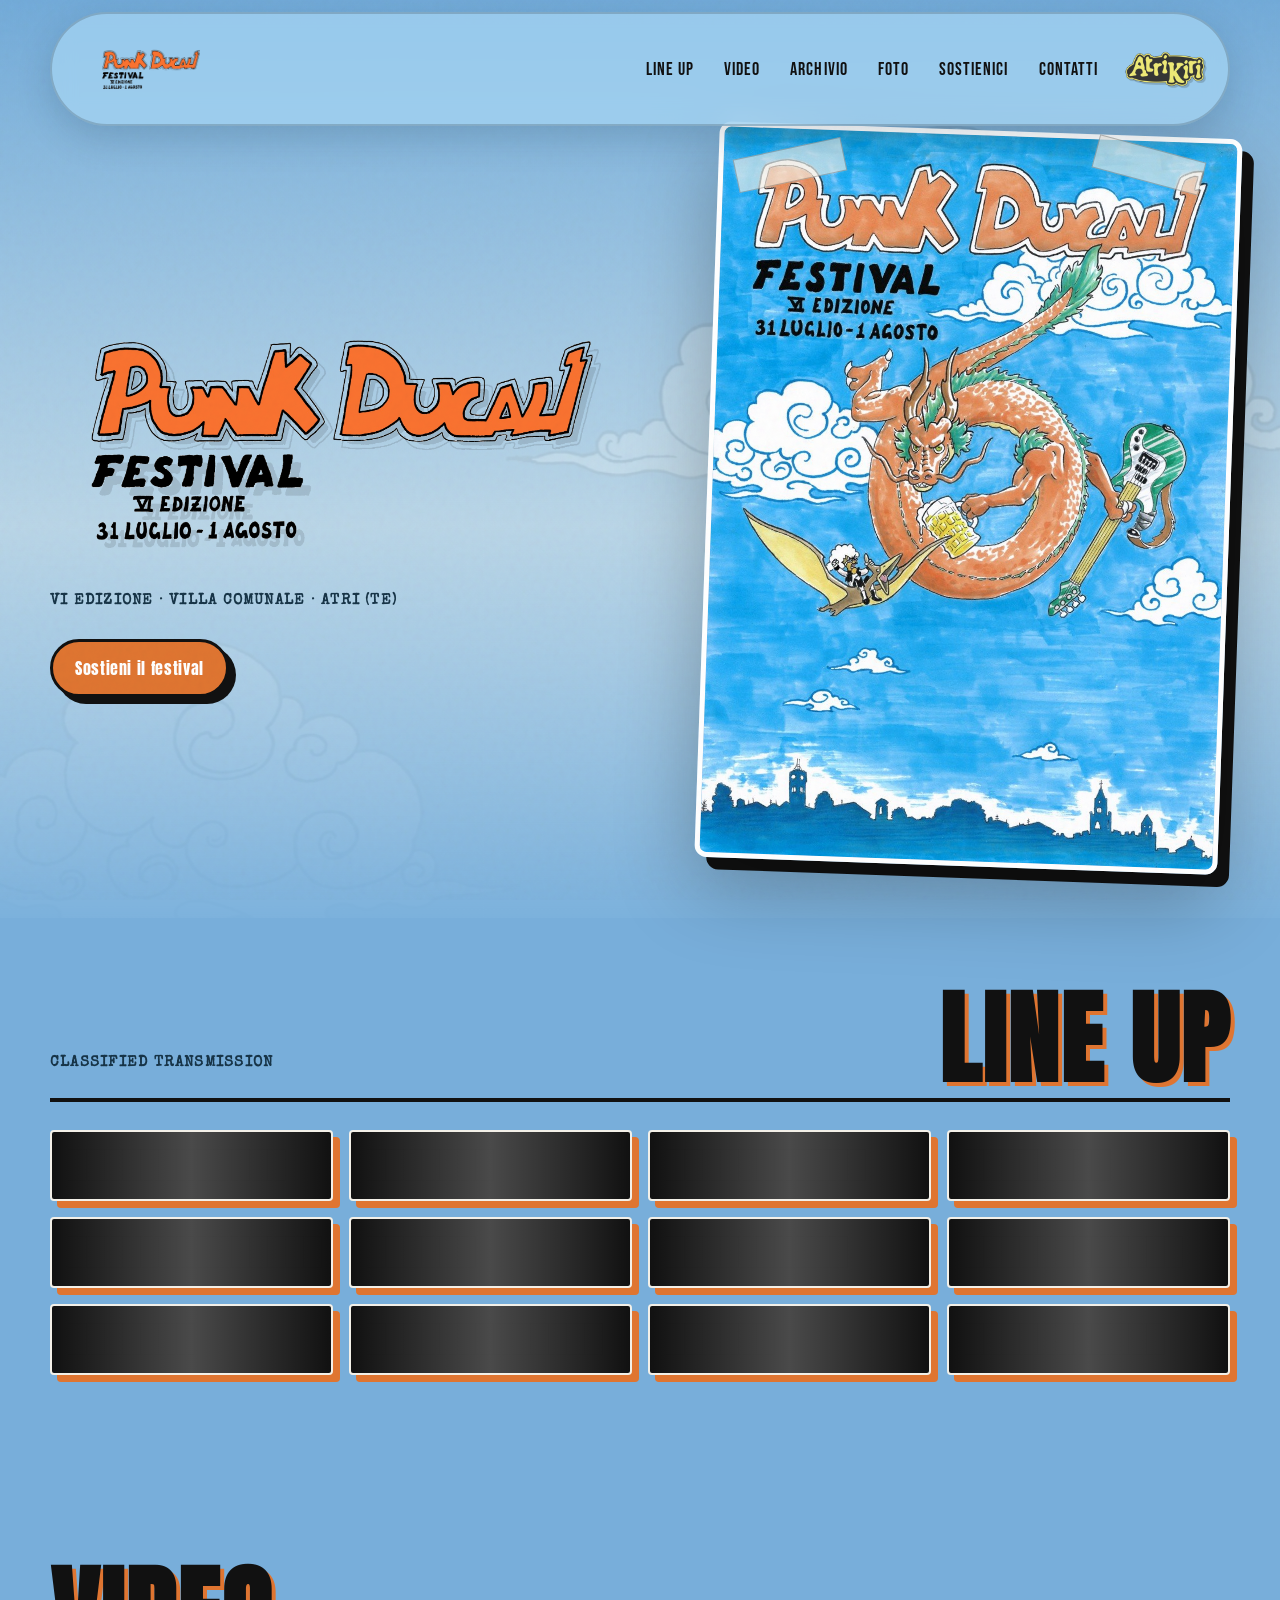
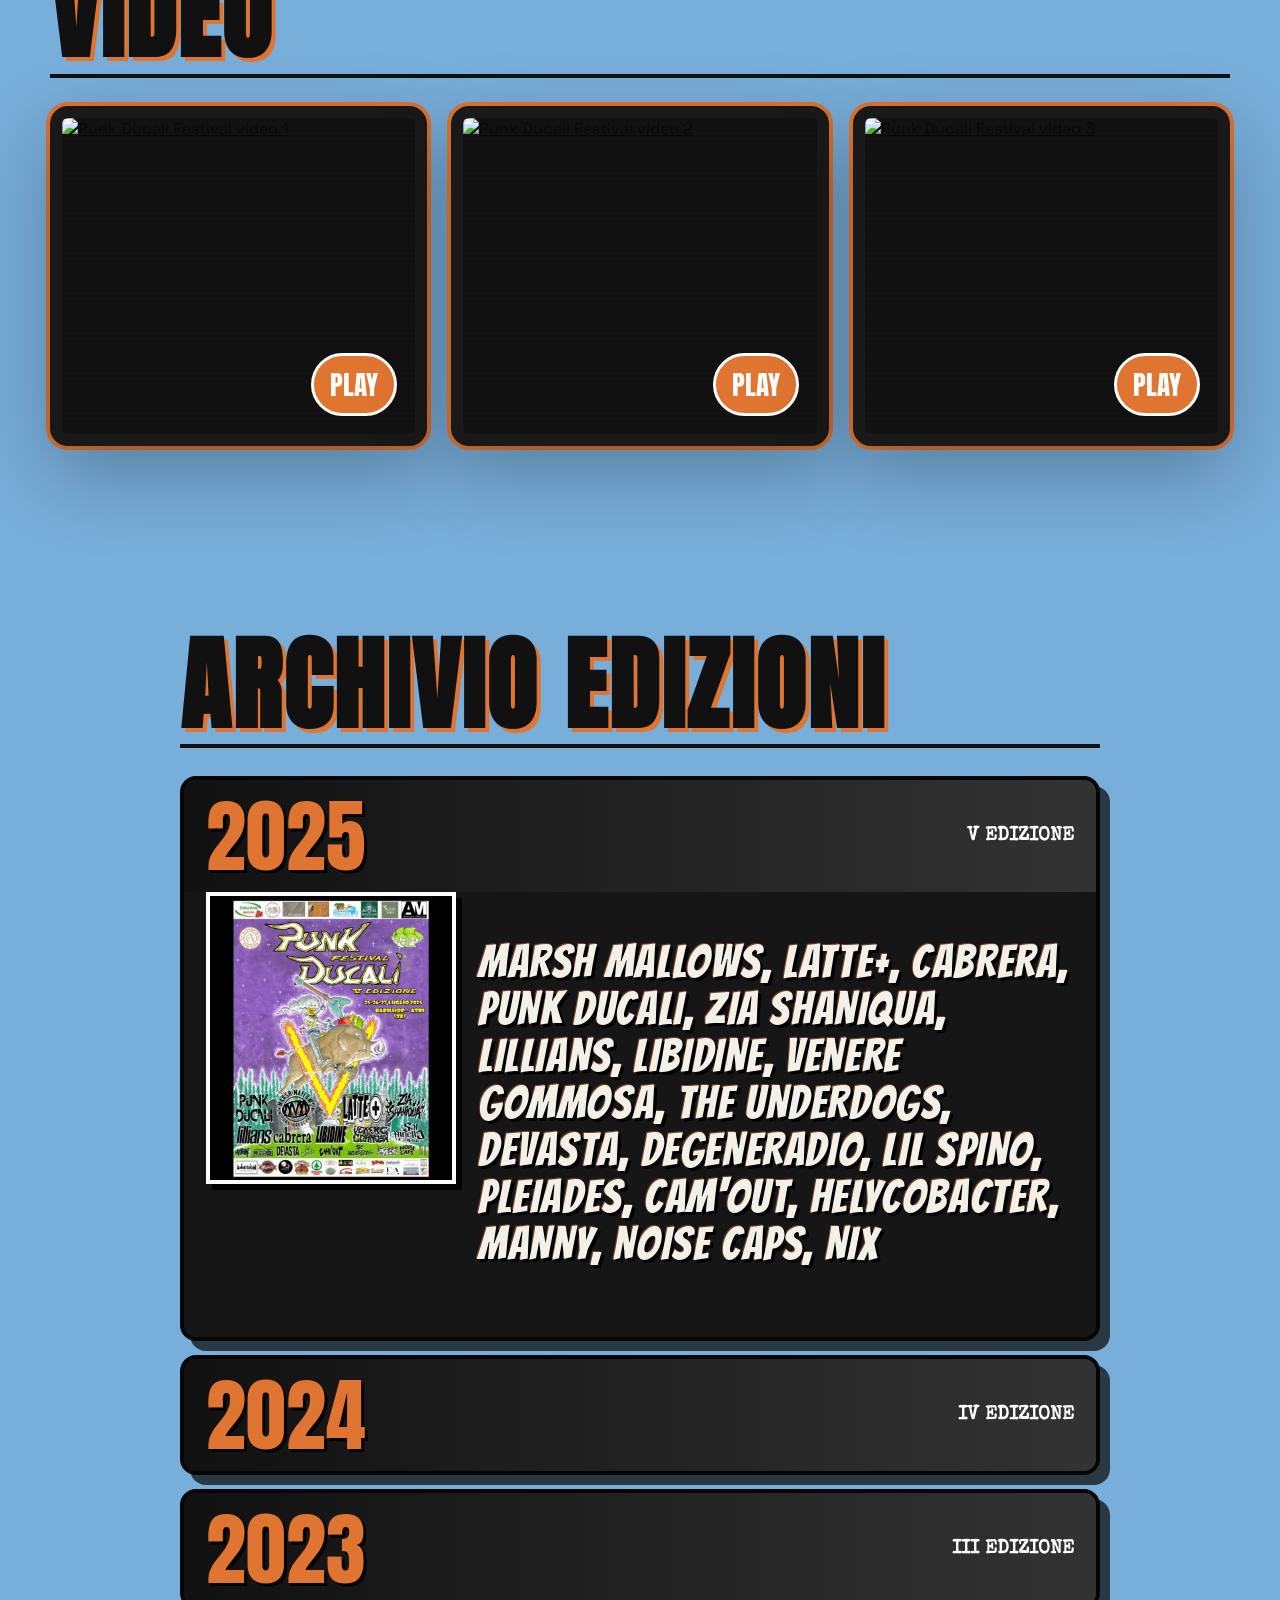
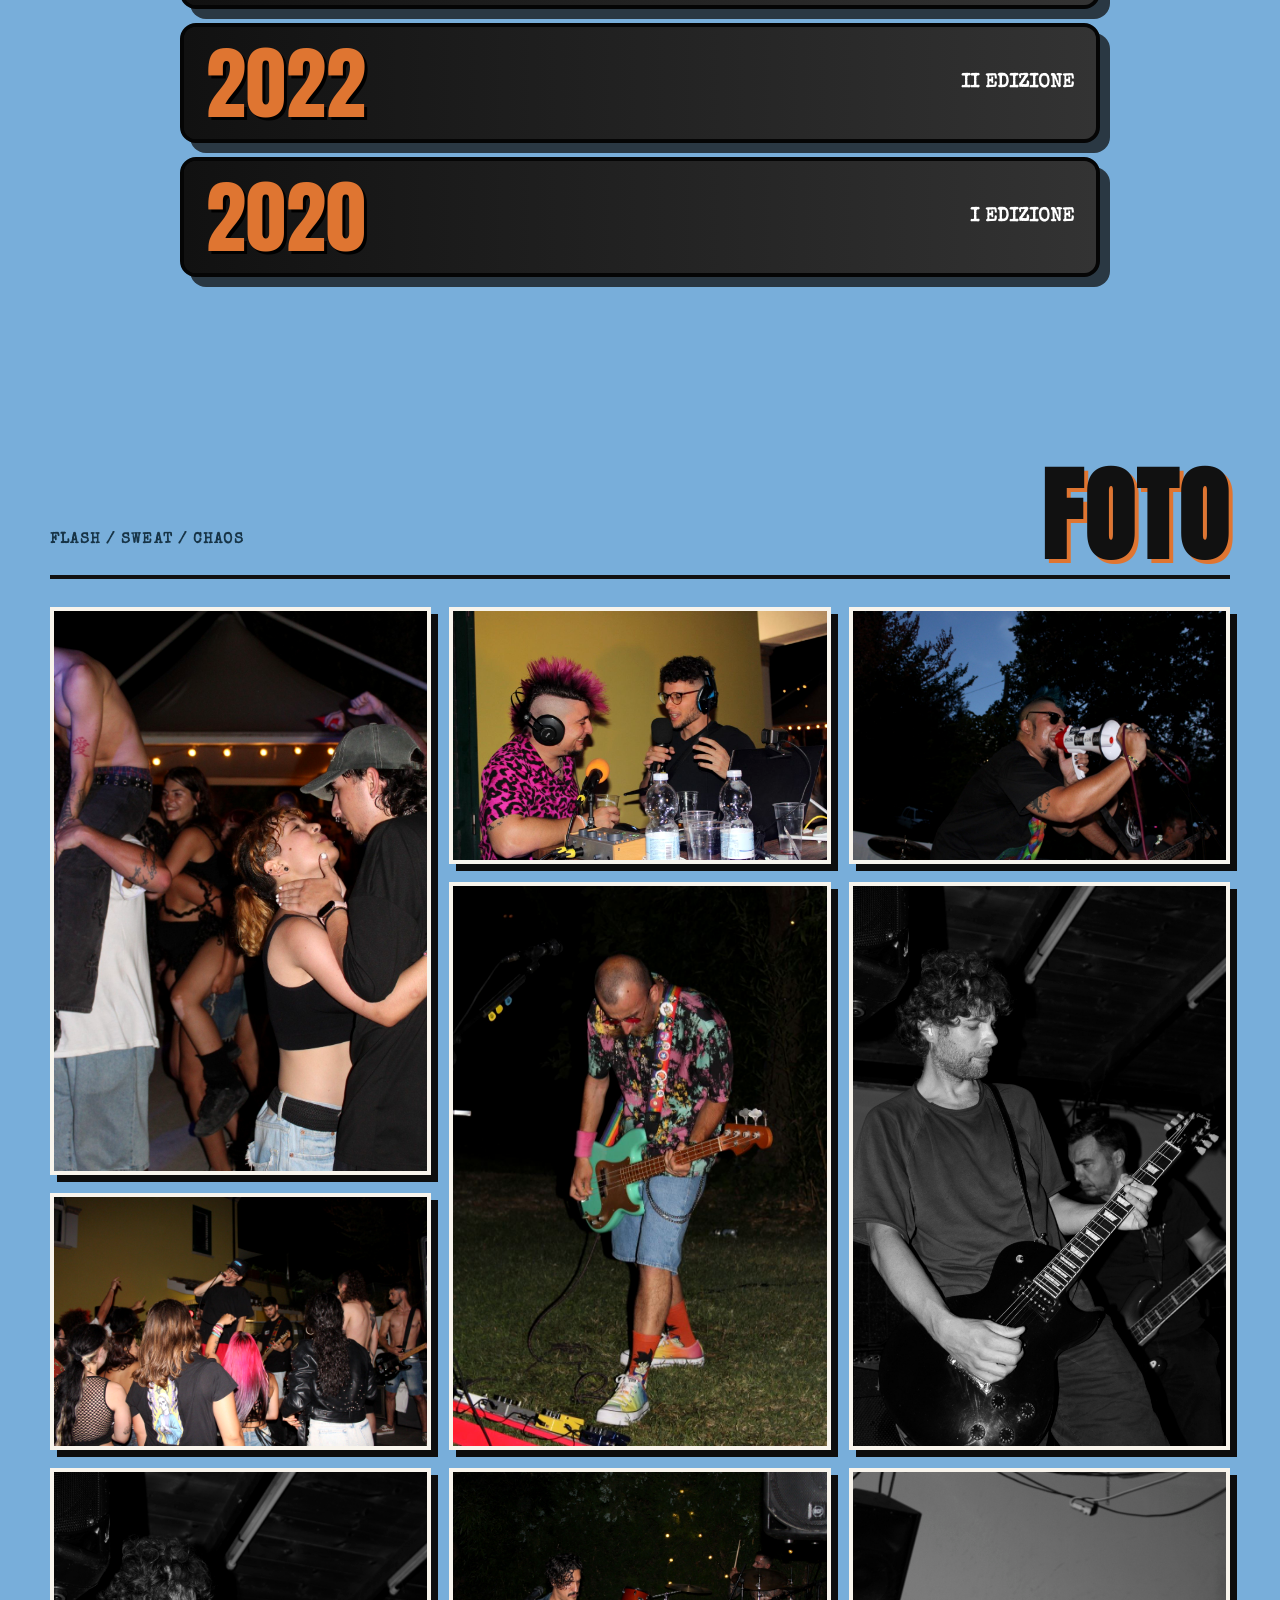
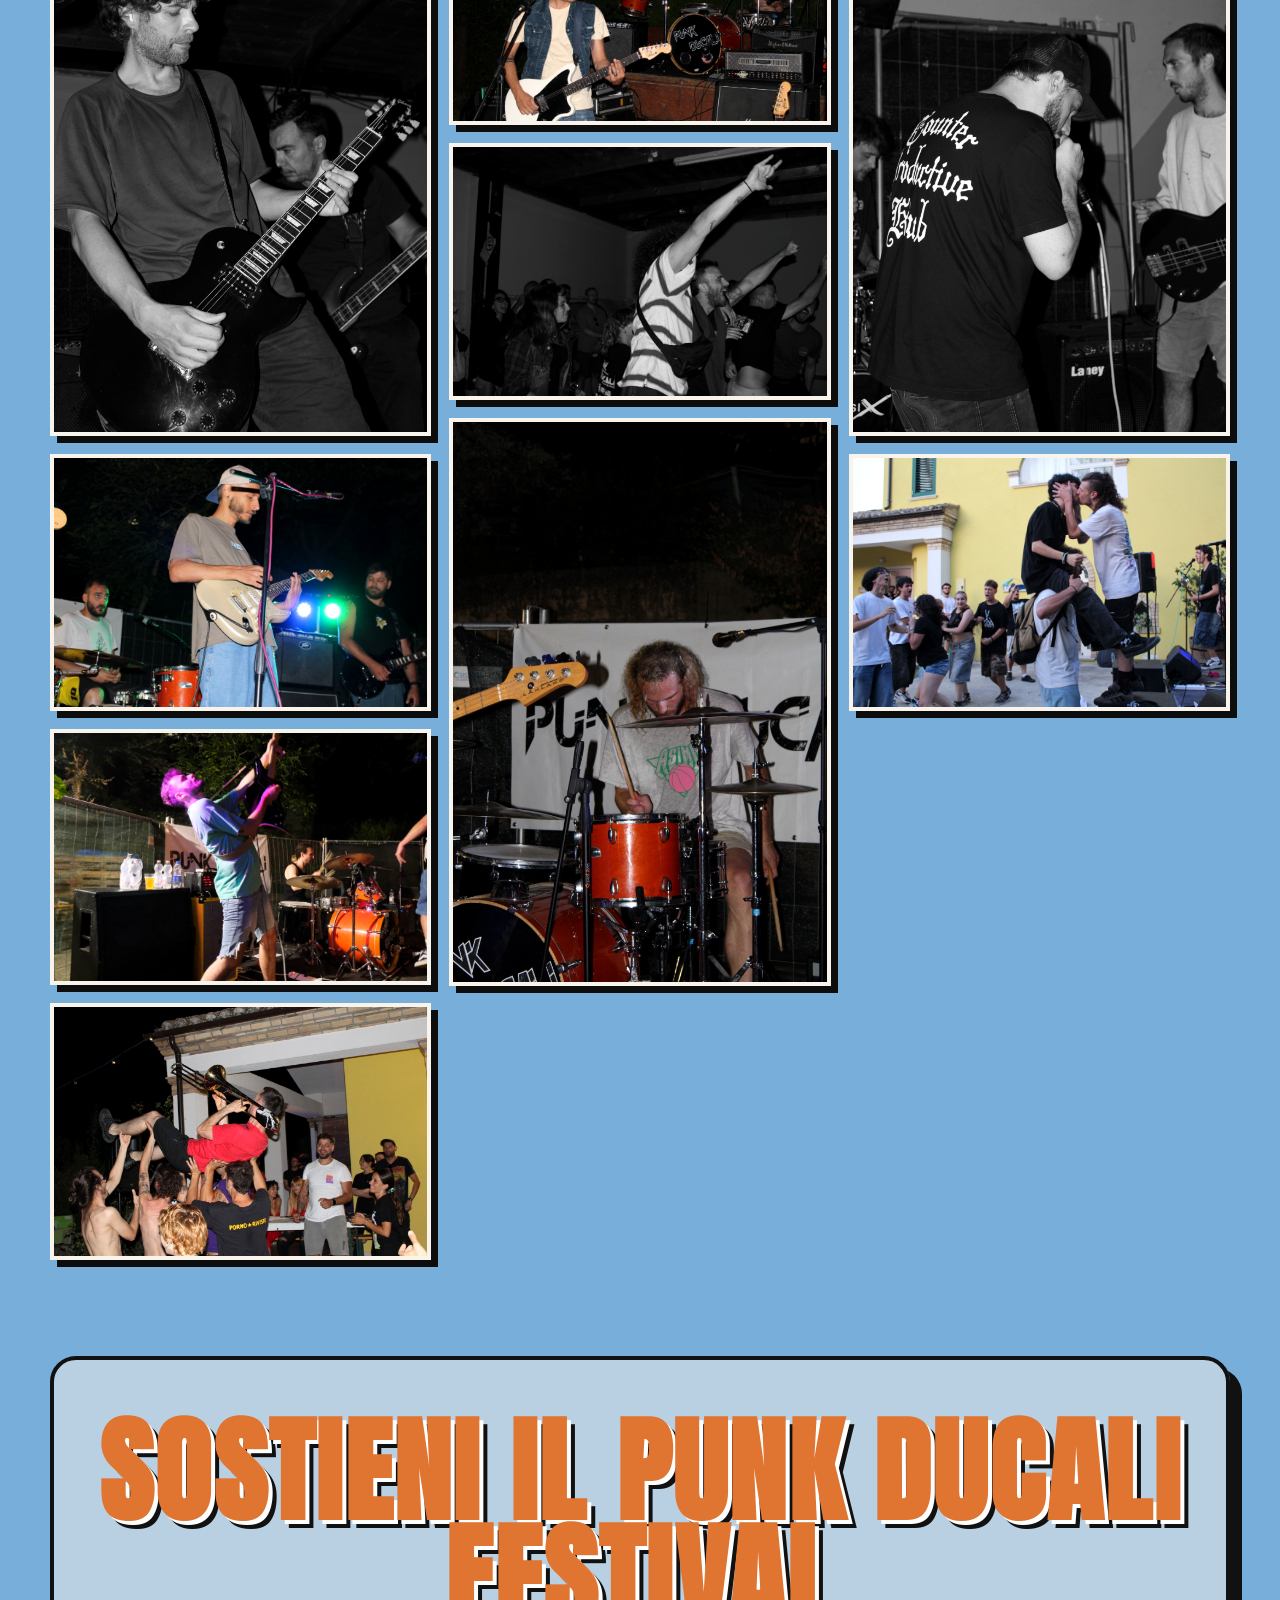
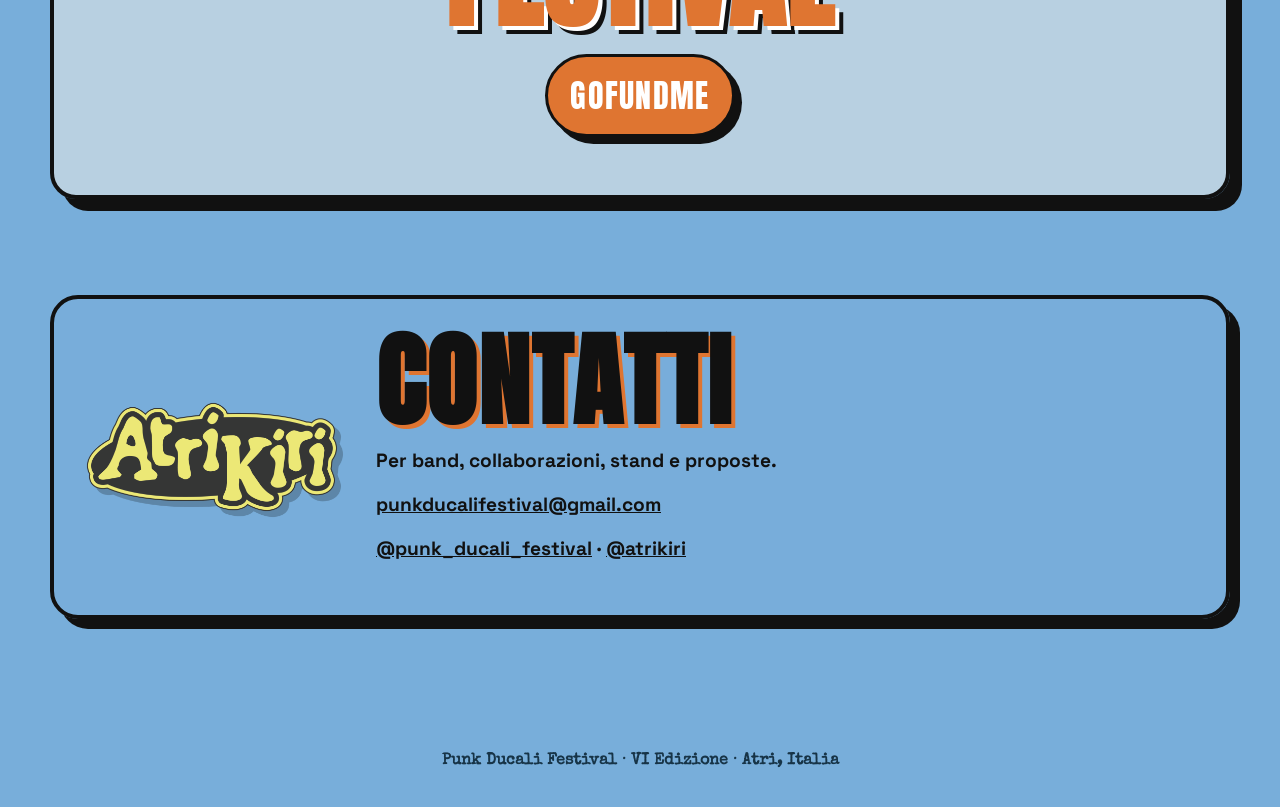
==== index.html @ 8f1851f4 "Add files via upload" ====
<!doctype html>
<html lang="it">
<head>
  <meta charset="utf-8" />
  <meta name="viewport" content="width=device-width, initial-scale=1" />
  <title>Punk Ducali Festival — VI Edizione</title>
  <meta name="description" content="Punk Ducali Festival — VI Edizione. 31 Luglio – 1 Agosto 2026, Villa Comunale, Atri (TE)." />
  <meta property="og:title" content="Punk Ducali Festival — VI Edizione" />
  <meta property="og:description" content="31 Luglio – 1 Agosto 2026 · Villa Comunale, Atri (TE)" />
  <meta property="og:image" content="assets/posters/poster-2026.jpg" />
  <link rel="preconnect" href="https://fonts.googleapis.com">
  <link rel="preconnect" href="https://fonts.gstatic.com" crossorigin>
  <link href="https://fonts.googleapis.com/css2?family=Anton&family=Bangers&family=Bebas+Neue&family=Space+Grotesk:wght@400;600;700&family=Special+Elite&display=swap" rel="stylesheet">
  <link rel="stylesheet" href="style.css" />
</head>
<body>
  <div id="intro" class="intro" aria-hidden="true">
    <img src="assets/logos/punk-ducali-logo-transparent.png" alt="" class="intro-logo" />
    <div class="noise"></div>
  </div>

  <div class="sky-layer"></div>
  <div class="grain"></div>

  <header class="navbar">
    <a class="nav-brand" href="#home" aria-label="Punk Ducali Festival home">
      <img src="assets/logos/punk-ducali-logo-transparent.png" alt="Punk Ducali Festival" />
    </a>
    <button class="menu-toggle" aria-label="Apri menu">☰</button>
    <nav class="nav-links">
      <a href="#lineup">Line up</a>
      <a href="#video">Video</a>
      <a href="#archive">Archivio</a>
      <a href="#foto">Foto</a>
      <a href="#sostienici">Sostienici</a>
      <a href="#contatti">Contatti</a>
      <a class="nav-atrikiri" href="https://www.instagram.com/atrikiri" target="_blank" rel="noreferrer" aria-label="ATRIKIRI Instagram"><img src="assets/logos/atrikiri.png" alt="ATRIKIRI"></a>
    </nav>
  </header>

  <main id="home">
    <section class="hero section">
      <div class="hero-copy reveal">
        <img class="hero-logo" src="assets/logos/punk-ducali-logo-transparent.png" alt="Punk Ducali Festival VI Edizione 31 Luglio - 1 Agosto" />
        <p class="eyebrow">VI EDIZIONE · VILLA COMUNALE · ATRI (TE)</p>
        <div class="hero-actions">
          <a class="btn primary" href="#sostienici">Sostieni il festival</a>
        </div>
      </div>
      <div class="poster-stage reveal delay-1">
        <img class="poster-main" src="assets/posters/poster-2026.jpg" alt="Locandina Punk Ducali Festival VI Edizione" />
        <span class="tape tape-a"></span>
        <span class="tape tape-b"></span>
      </div>
    </section>

    <section id="lineup" class="section lineup-section">
      <div class="section-head reveal">
        <p class="eyebrow">CLASSIFIED TRANSMISSION</p>
        <h2>LINE UP</h2>
      </div>
      <div class="redacted-grid reveal delay-1" aria-label="Line up censurata">
        <span>████████████</span><span>███████</span><span>███████████</span><span>████████</span>
        <span>██████████████</span><span>██████</span><span>██████████</span><span>████████████</span>
        <span>███████</span><span>█████████████</span><span>██████</span><span>███████████</span>
      </div>
    </section>

    <section id="video" class="section video-section">
      <div class="section-head reveal">
        <h2>VIDEO</h2>
      </div>
      <div class="video-grid">
        <a class="video-card reveal" href="https://youtube.com/shorts/Ko8LknaNe_Q?si=jdN96FwwEWsmMBd0" target="_blank" rel="noreferrer">
          <img src="https://img.youtube.com/vi/Ko8LknaNe_Q/hqdefault.jpg" alt="Punk Ducali Festival video 1" />
          <span class="play">PLAY</span>
        </a>
        <a class="video-card reveal delay-1" href="https://youtube.com/shorts/yVuRdgPoDdg?si=BQLauMwPYfHKJo00" target="_blank" rel="noreferrer">
          <img src="https://img.youtube.com/vi/yVuRdgPoDdg/hqdefault.jpg" alt="Punk Ducali Festival video 2" />
          <span class="play">PLAY</span>
        </a>
        <a class="video-card reveal delay-2" href="https://youtube.com/shorts/X-580_vtsRE?si=dEhm8HujNIS2MRLb" target="_blank" rel="noreferrer">
          <img src="https://img.youtube.com/vi/X-580_vtsRE/hqdefault.jpg" alt="Punk Ducali Festival video 3" />
          <span class="play">PLAY</span>
        </a>
      </div>
    </section>

    <section id="archive" class="section archive-section">
      <div class="section-head reveal">
        <h2>ARCHIVIO EDIZIONI</h2>
      </div>
      <div class="vhs-stack reveal">
        <article class="vhs open">
          <button><span>2025</span><b>V EDIZIONE</b></button>
          <div class="vhs-content"><img src="assets/posters/poster-2025.jpg" alt="Poster 2025"><p>Marsh Mallows, Latte+, Cabrera, Punk Ducali, Zia Shaniqua, Lillians, Libidine, Venere Gommosa, The Underdogs, Devasta, Degeneradio, Lil Spino, Pleiades, Cam'Out, Helycobacter, Manny, Noise Caps, Nix</p></div>
        </article>
        <article class="vhs">
          <button><span>2024</span><b>IV EDIZIONE</b></button>
          <div class="vhs-content"><img src="assets/posters/poster-2024.jpg" alt="Poster 2024"><p>RFC, Spaventapassere, Civic-50, Loser Name, Punk Ducali, Zia Shaniqua, Thousand Years Between, Penelope Aspetta, Kusameze, Random Act, I Treni, Fainted, The Blink Bang Theory, Degeneradio, Cam'Out, Jack Anal, Stoneguard, Dalts</p></div>
        </article>
        <article class="vhs">
          <button><span>2023</span><b>III EDIZIONE</b></button>
          <div class="vhs-content"><img src="assets/posters/poster-2023.jpg" alt="Poster 2023"><p>Antefatti, Punk Ducali, Zia Shaniqua, Kusameze, Pentailed, Deathwood, SHS Bears, Cam'Out, Fainted, Karma Piatta, Calliope, PsicoAnalisi, Voiceless</p></div>
        </article>
        <article class="vhs">
          <button><span>2022</span><b>II EDIZIONE</b></button>
          <div class="vhs-content"><img src="assets/posters/poster-2022.jpg" alt="Poster 2022"><p>Punk Ducali, Penelope Aspetta, Uino, Francesco Crispi, Donquixote, Loud Sound</p></div>
        </article>
        <article class="vhs">
          <button><span>2020</span><b>I EDIZIONE</b></button>
          <div class="vhs-content"><img src="assets/posters/poster-2020.jpg" alt="Poster 2020"><p>Punk Ducali, Deathwood, Le Crisi del Colle, Psicoanalisi, Helycobacter, Francesco Crispi</p></div>
        </article>
      </div>
    </section>

    <section id="foto" class="section gallery-section">
      <div class="section-head reveal">
        <p class="eyebrow">FLASH / SWEAT / CHAOS</p>
        <h2>FOTO</h2>
      </div>
      <div class="masonry reveal">
        <img src="assets/gallery/live-01.jpg" alt="Punk Ducali live photo">
        <img src="assets/gallery/live-02.jpg" alt="Punk Ducali live photo">
        <img src="assets/gallery/live-03.jpg" alt="Punk Ducali live photo">
        <img src="assets/gallery/live-04.jpg" alt="Punk Ducali live photo">
        <img src="assets/gallery/live-05.jpg" alt="Punk Ducali live photo">
        <img src="assets/gallery/live-06.jpg" alt="Punk Ducali live photo">
        <img src="assets/gallery/live-07.jpg" alt="Punk Ducali live photo">
        <img src="assets/gallery/live-08.jpg" alt="Punk Ducali live photo">
        <img src="assets/gallery/live-09.jpg" alt="Punk Ducali live photo">
        <img src="assets/gallery/live-10.jpg" alt="Punk Ducali live photo">
        <img src="assets/gallery/live-11.jpg" alt="Punk Ducali live photo">
        <img src="assets/gallery/live-12.jpg" alt="Punk Ducali live photo">
        <img src="assets/gallery/live-13.jpg" alt="Punk Ducali live photo">
        <img src="assets/gallery/live-14.jpg" alt="Punk Ducali live photo">
        <img src="assets/gallery/live-15.jpg" alt="Punk Ducali live photo">
      </div>
    </section>

    <section id="sostienici" class="section support-section reveal">
      <h2>SOSTIENI IL PUNK DUCALI FESTIVAL</h2>
      <a class="btn primary giant" href="https://www.gofundme.com/f/punk-ducali-festival-vi-edizione?attribution_id=sl:ba54d1ba-b515-4c9b-bf9a-f20b93e70458&lang=it_IT&ts=1778440807&utm_campaign=man_ss_icons&utm_content=amp20_t1&utm_medium=customer&utm_source=copy_link" target="_blank" rel="noreferrer">GOFUNDME</a>
    </section>

    <section id="contatti" class="section contact-section">
      <div class="contact-card reveal">
        <a class="atrikiri" href="https://www.instagram.com/atrikiri" target="_blank" rel="noreferrer"><img src="assets/logos/atrikiri.png" alt="ATRIKIRI APS"></a>
        <div>
          <h2>CONTATTI</h2>
          <p>Per band, collaborazioni, stand e proposte.</p>
          <p><a href="mailto:punkducalifestival@gmail.com">punkducalifestival@gmail.com</a></p>
          <p><a href="https://www.instagram.com/punk_ducali_festival" target="_blank" rel="noreferrer">@punk_ducali_festival</a> · <a href="https://www.instagram.com/atrikiri" target="_blank" rel="noreferrer">@atrikiri</a></p>
        </div>
      </div>
    </section>
  </main>

  <footer class="footer">Punk Ducali Festival · VI Edizione · Atri, Italia</footer>
  <script src="script.js"></script>
</body>
</html>
---- style.css ----
:root{
  --sky:#78aeda;
  --sky2:#a9d8f5;
  --orange:#df7531;
  --green:#6faf8f;
  --ink:#111111;
  --cream:#f3f0e8;
  --blue-dark:#173447;
  --pink:#ff2f9b;
  --shadow: 0 28px 80px rgba(0,0,0,.28);
}
*{box-sizing:border-box}
html{scroll-behavior:smooth}
body{
  margin:0;
  color:var(--ink);
  font-family:'Space Grotesk',system-ui,sans-serif;
  background:var(--sky);
  overflow-x:hidden;
}
img{max-width:100%;display:block}
a{color:inherit}
.sky-layer{
  position:fixed; inset:0; z-index:-4;
  background:
    linear-gradient(rgba(120,174,218,.72),rgba(169,216,245,.88)),
    url('assets/sky.jpg') center top/cover repeat-y;
  transform:scale(1.04);
}
.sky-layer:after{
  content:""; position:absolute; inset:0;
  background:linear-gradient(180deg,transparent 0%,rgba(243,240,232,.45) 58%,rgba(120,174,218,.9) 100%);
}
.grain,.noise{pointer-events:none;position:fixed;inset:0;background-image:url("data:image/svg+xml,%3Csvg viewBox='0 0 160 160' xmlns='http://www.w3.org/2000/svg'%3E%3Cfilter id='n'%3E%3CfeTurbulence type='fractalNoise' baseFrequency='.9' numOctaves='4' stitchTiles='stitch'/%3E%3C/filter%3E%3Crect width='100%25' height='100%25' filter='url(%23n)' opacity='.45'/%3E%3C/svg%3E");mix-blend-mode:multiply;opacity:.12;z-index:80}.noise{z-index:1200;opacity:.22;mix-blend-mode:screen}
.intro{position:fixed;inset:0;background:#050505;z-index:1100;display:grid;place-items:center;animation:introOut .55s ease 1.65s forwards;overflow:hidden}.intro:before{content:"";position:absolute;inset:0;background:repeating-linear-gradient(0deg,rgba(255,255,255,.08) 0 1px,transparent 1px 5px);animation:scan .18s linear infinite}.intro-logo{width:min(76vw,880px);filter:drop-shadow(0 0 20px rgba(223,117,49,.7));animation:vhsIntro 1.7s steps(2,end) forwards}@keyframes introOut{to{opacity:0;visibility:hidden;transform:scale(1.08)}}@keyframes scan{to{transform:translateY(5px)}}@keyframes vhsIntro{0%{transform:scale(.85) skewX(0);opacity:0}18%{opacity:1;transform:scale(1.04) skewX(-4deg)}32%{transform:translateX(18px) scale(1.08)}44%{transform:translateX(-14px) scale(1)}70%{transform:scale(1.12)}100%{transform:scale(1.25);opacity:.9}}
.navbar{position:fixed;top:12px;left:50%;transform:translateX(-50%);z-index:1000;width:min(1180px,calc(100% - 24px));display:flex;align-items:center;justify-content:space-between;gap:20px;padding:10px 14px;background:rgba(169,216,245,.68);border:2px solid rgba(17,17,17,.18);backdrop-filter:blur(12px);border-radius:999px;box-shadow:0 12px 35px rgba(23,52,71,.18)}.nav-brand img{width:170px;max-height:54px;object-fit:contain}.nav-atrikiri{padding:4px 8px!important}.nav-atrikiri img{width:82px;height:auto;display:block;filter:drop-shadow(2px 2px 0 rgba(17,17,17,.18))}.nav-atrikiri:hover{background:transparent!important;transform:rotate(-3deg) scale(1.04)!important}.nav-links{display:flex;align-items:center;gap:6px;flex-wrap:wrap}.nav-links a{text-decoration:none;text-transform:uppercase;font-family:'Bebas Neue';font-size:1.1rem;letter-spacing:.06em;padding:10px 12px;border-radius:999px}.nav-links a:hover{background:var(--orange);color:#fff;transform:rotate(-2deg)}.menu-toggle{display:none;background:var(--orange);color:#fff;border:2px solid var(--ink);border-radius:999px;font-size:1.4rem;padding:5px 12px}
.section{width:min(1180px,calc(100% - 28px));margin:0 auto;padding:96px 0}.hero{min-height:100vh;padding-top:130px;display:grid;grid-template-columns:1fr .86fr;align-items:center;gap:48px}.hero-logo{width:min(720px,96%);filter:drop-shadow(8px 8px 0 rgba(17,17,17,.12))}.eyebrow{font-family:'Special Elite',monospace;font-weight:700;letter-spacing:.08em;text-transform:uppercase;color:var(--blue-dark);font-size:clamp(.88rem,1.2vw,1.1rem)}h1,h2{font-family:'Anton',Impact,sans-serif;letter-spacing:.02em;text-transform:uppercase;margin:0;line-height:.92}h1{font-size:clamp(3rem,7vw,7.2rem);max-width:850px;color:var(--orange);text-shadow:4px 4px 0 #fff,7px 7px 0 var(--ink)}h2{font-size:clamp(3rem,8vw,8rem);color:var(--ink);text-shadow:4px 4px 0 var(--orange)}.hero-actions{display:flex;gap:14px;margin-top:30px;flex-wrap:wrap}.btn{border:3px solid var(--ink);border-radius:999px;padding:14px 22px;font-family:'Anton';letter-spacing:.04em;text-decoration:none;cursor:pointer;box-shadow:7px 7px 0 var(--ink);transition:.2s ease;display:inline-flex;align-items:center;justify-content:center}.btn:hover{transform:translate(-2px,-2px) rotate(-1deg);box-shadow:10px 10px 0 var(--ink)}.primary{background:var(--orange);color:#fff}.poster-stage{position:relative;perspective:1100px}.poster-main{border:5px solid #fff;border-radius:12px;box-shadow:var(--shadow),12px 12px 0 var(--ink);animation:floatPoster 5s ease-in-out infinite;transform:rotate(2deg)}@keyframes floatPoster{50%{transform:translateY(-16px) rotate(-1deg)}}.tape{position:absolute;width:110px;height:34px;background:rgba(243,240,232,.65);border:1px solid rgba(17,17,17,.25);transform:rotate(-12deg);top:18px;left:28px}.tape-b{left:auto;right:26px;transform:rotate(15deg)}
.section-head{display:flex;align-items:end;justify-content:space-between;gap:20px;margin-bottom:28px;border-bottom:4px solid var(--ink);padding-bottom:12px}.lineup-section{padding-top:30px}.redacted-grid{display:grid;grid-template-columns:repeat(4,1fr);gap:16px}.redacted-grid span{background:var(--ink);color:var(--ink);padding:18px 16px;border-radius:4px;border:2px solid var(--cream);box-shadow:7px 7px 0 var(--orange);font-family:'Special Elite';font-size:clamp(1.2rem,2vw,2rem);position:relative;overflow:hidden}.redacted-grid span:after{content:"";position:absolute;inset:0;background:linear-gradient(90deg,transparent,rgba(255,255,255,.24),transparent);animation:sweep 2.8s infinite}@keyframes sweep{from{transform:translateX(-100%)}to{transform:translateX(100%)}}
.video-grid{display:grid;grid-template-columns:repeat(3,1fr);gap:24px}.video-card{position:relative;background:#111;border:12px solid #191919;border-radius:18px;overflow:hidden;box-shadow:var(--shadow),0 0 0 4px var(--orange);min-height:340px}.video-card img{width:100%;height:100%;object-fit:cover;filter:saturate(1.2) contrast(1.08)}.video-card:before{content:"";position:absolute;inset:0;background:repeating-linear-gradient(0deg,rgba(255,255,255,.12) 0 1px,transparent 1px 5px);mix-blend-mode:overlay}.play{position:absolute;inset:auto 18px 18px auto;background:var(--orange);color:#fff;border:3px solid #fff;border-radius:999px;font-family:'Anton';font-size:1.7rem;padding:8px 16px}.video-card:hover{transform:rotate(-1.5deg) scale(1.02);filter:hue-rotate(8deg)}
.archive-section{width:min(920px,calc(100% - 28px))}.vhs-stack{display:flex;flex-direction:column;gap:14px}.vhs{background:#161616;color:#fff;border:4px solid #050505;border-radius:16px;box-shadow:10px 10px 0 rgba(17,17,17,.75);overflow:hidden}.vhs button{width:100%;display:flex;align-items:center;justify-content:space-between;gap:20px;background:linear-gradient(90deg,#111,#333);color:#fff;border:0;padding:20px 22px;cursor:pointer;text-align:left}.vhs button span{font-family:'Anton';font-size:clamp(2.4rem,7vw,5rem);line-height:.9;color:var(--orange);text-shadow:3px 3px 0 #000}.vhs button b{font-family:'Special Elite';font-size:1.2rem}.vhs-content{display:grid;grid-template-columns:250px 1fr;gap:22px;max-height:0;overflow:hidden;transition:max-height .45s ease,padding .35s ease;padding:0 22px}.vhs.open .vhs-content{max-height:760px;padding:0 22px 24px}.vhs-content img{border:4px solid #fff;box-shadow:6px 6px 0 #000;max-height:420px;object-fit:contain}.vhs-content p{font-family:'Bangers','Bebas Neue',Impact,sans-serif;font-size:clamp(1.9rem,3.6vw,3.25rem);line-height:1.02;letter-spacing:.035em;color:var(--cream);text-shadow:3px 3px 0 #000, -1px -1px 0 rgba(217,121,50,.45);text-transform:uppercase}
.masonry{columns:3 260px;column-gap:18px}.masonry img{break-inside:avoid;margin:0 0 18px;border:4px solid var(--cream);box-shadow:7px 7px 0 var(--ink);filter:saturate(1.05) contrast(1.04);transition:.25s}.masonry img:hover{transform:rotate(-1deg) scale(1.018);filter:saturate(1.3) contrast(1.08)}
.support-section{text-align:center;background:rgba(243,240,232,.52);border:4px solid var(--ink);border-radius:26px;padding:58px 24px;box-shadow:12px 12px 0 var(--ink)}.support-section h2{color:var(--orange);font-size:clamp(3rem,9vw,9rem);text-shadow:4px 4px 0 #fff,8px 8px 0 var(--ink)}.giant{font-size:2rem;margin-top:24px;background:var(--orange)}.contact-card{display:grid;grid-template-columns:260px 1fr;gap:34px;align-items:center;background:rgba(120,174,218,.55);border:4px solid var(--ink);border-radius:28px;padding:28px;box-shadow:10px 10px 0 var(--ink)}.atrikiri img{filter:drop-shadow(6px 6px 0 rgba(17,17,17,.25))}.contact-card p{font-size:1.2rem;font-weight:700}.footer{text-align:center;padding:38px 20px;font-family:'Special Elite';font-weight:700;color:var(--blue-dark)}
.reveal{opacity:0;transform:translateY(34px);transition:opacity .7s ease,transform .7s ease}.reveal.visible{opacity:1;transform:translateY(0)}.delay-1{transition-delay:.12s}.delay-2{transition-delay:.24s}
@media(max-width:860px){.navbar{border-radius:22px;align-items:flex-start}.menu-toggle{display:block}.nav-links{display:none;position:absolute;top:72px;left:0;right:0;background:rgba(169,216,245,.95);border:3px solid var(--ink);border-radius:22px;padding:12px}.nav-links.open{display:grid}.nav-links a{font-size:1.4rem}.hero{grid-template-columns:1fr;padding-top:120px;gap:32px}.poster-stage{max-width:560px;margin:0 auto}.redacted-grid,.video-grid{grid-template-columns:1fr}.section-head{display:block}.vhs-content{grid-template-columns:1fr}.contact-card{grid-template-columns:1fr;text-align:center}.atrikiri img{margin:auto;max-width:230px}h1{text-shadow:3px 3px 0 #fff,5px 5px 0 var(--ink)}}
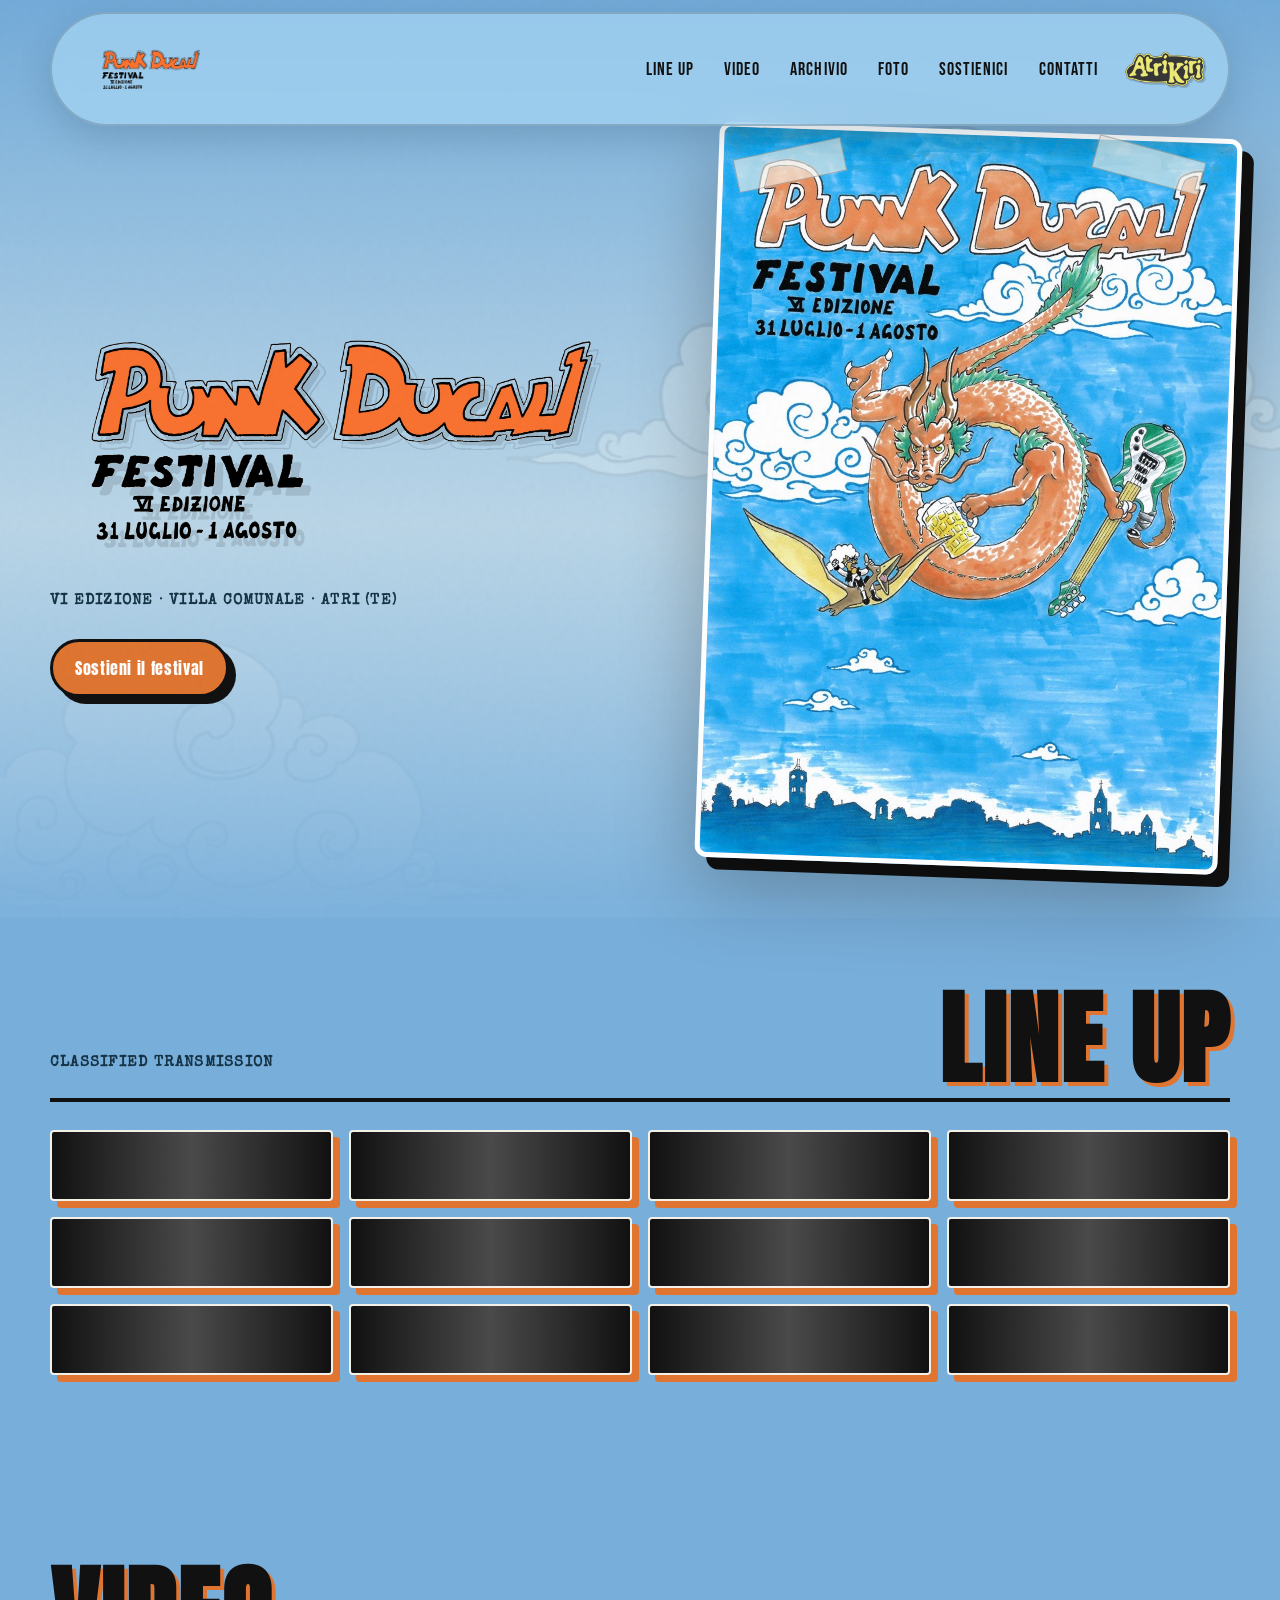
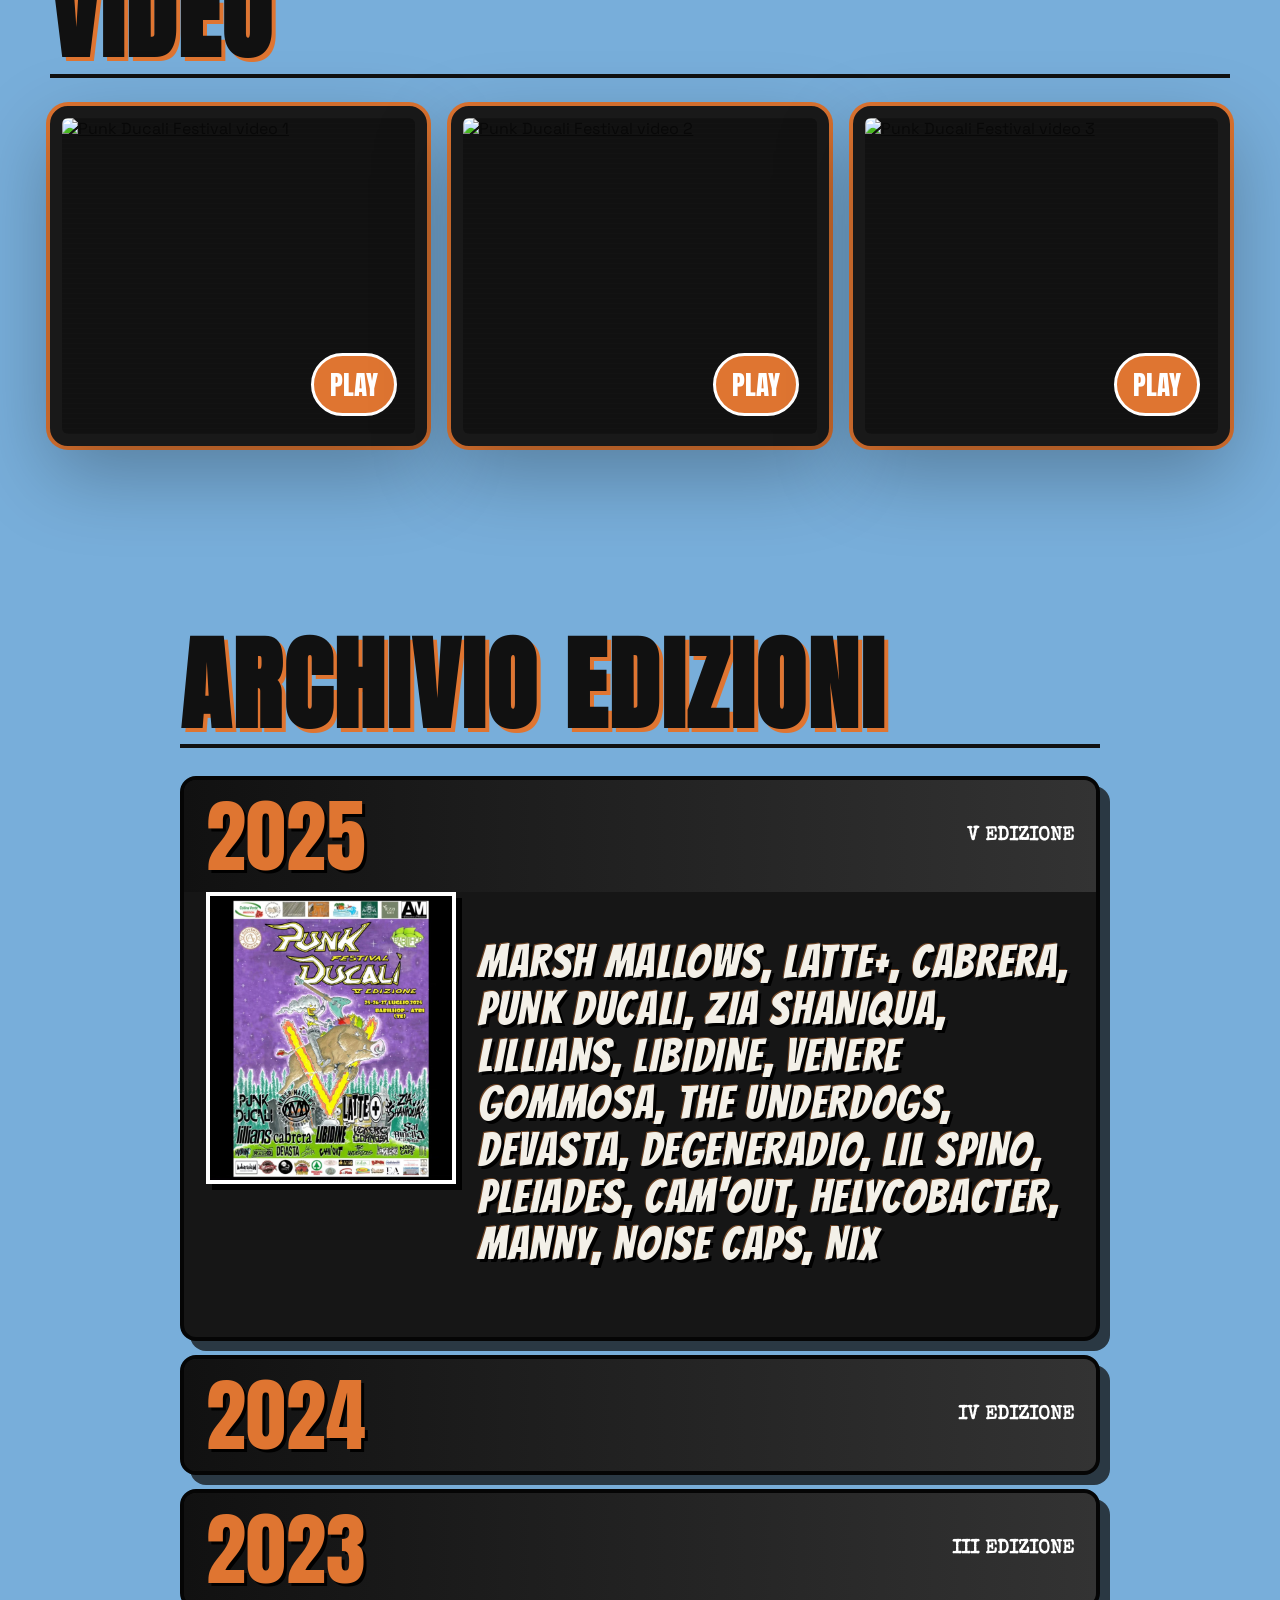
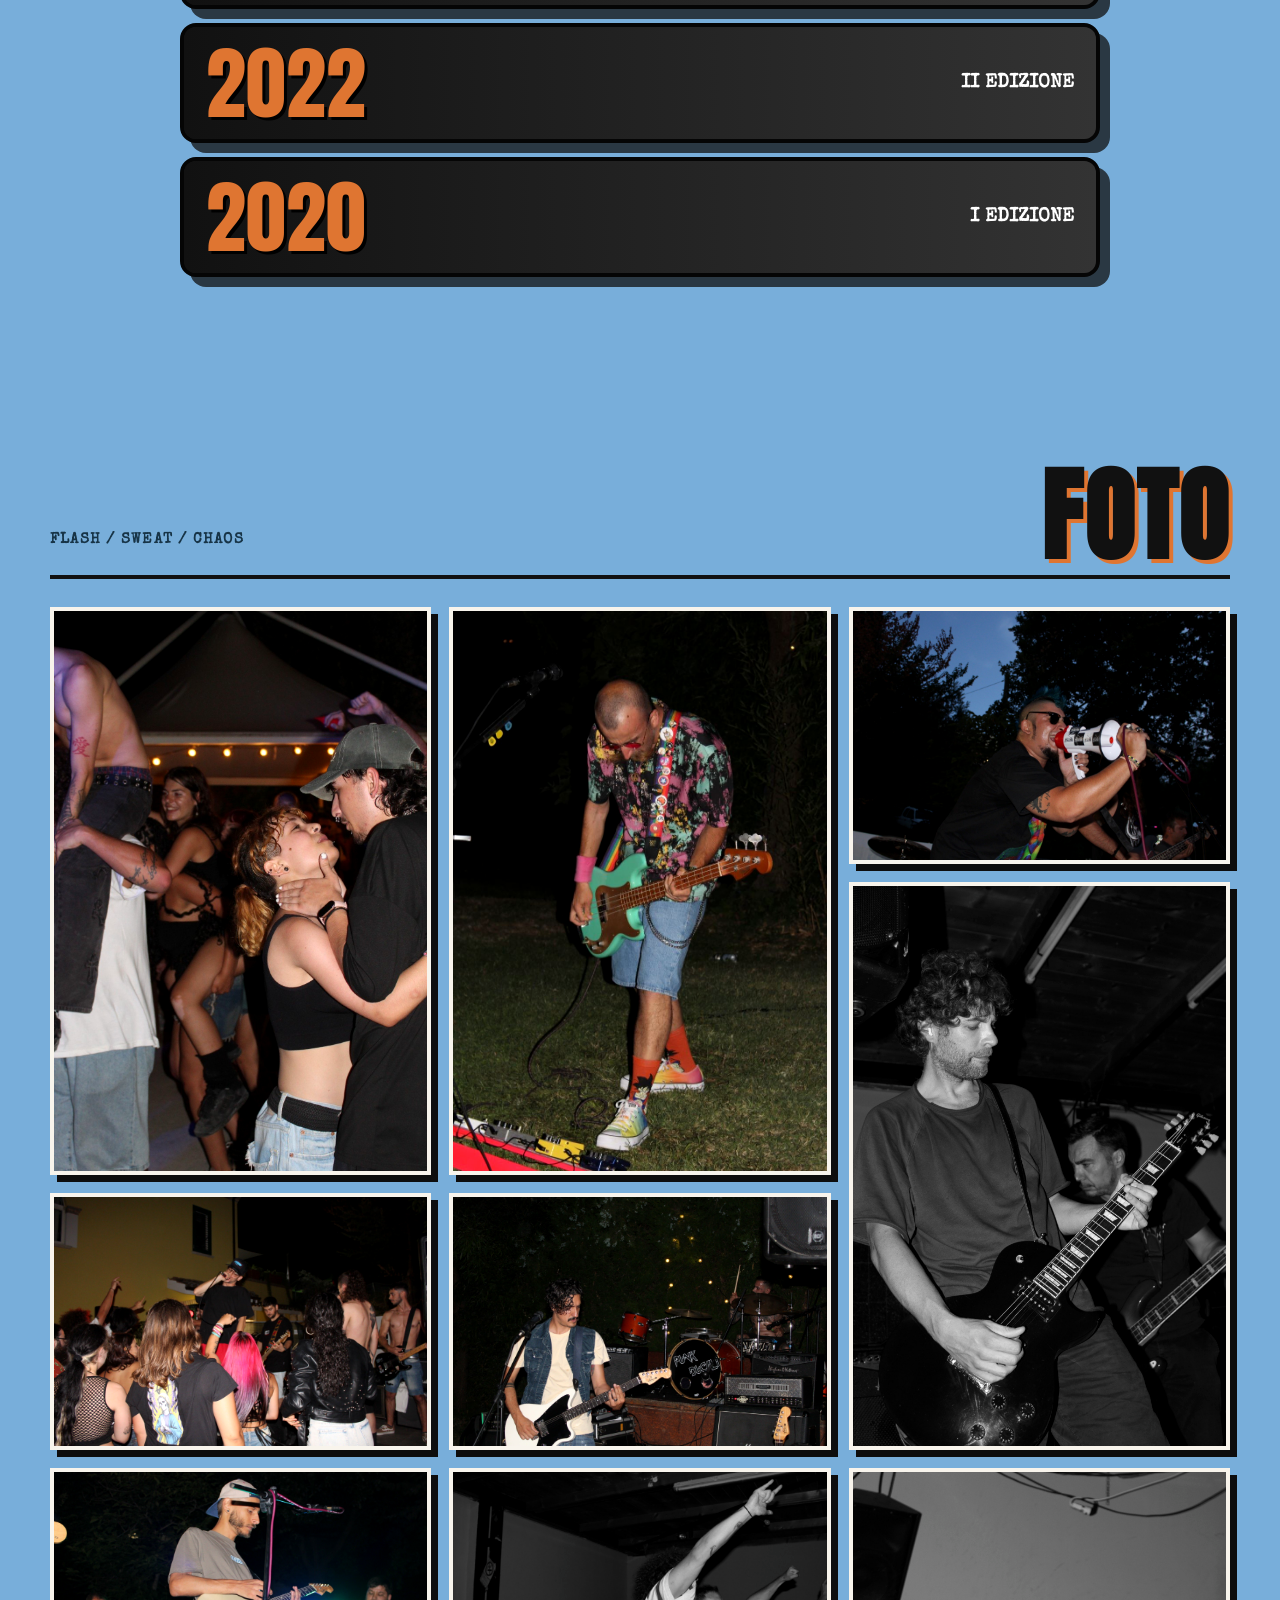
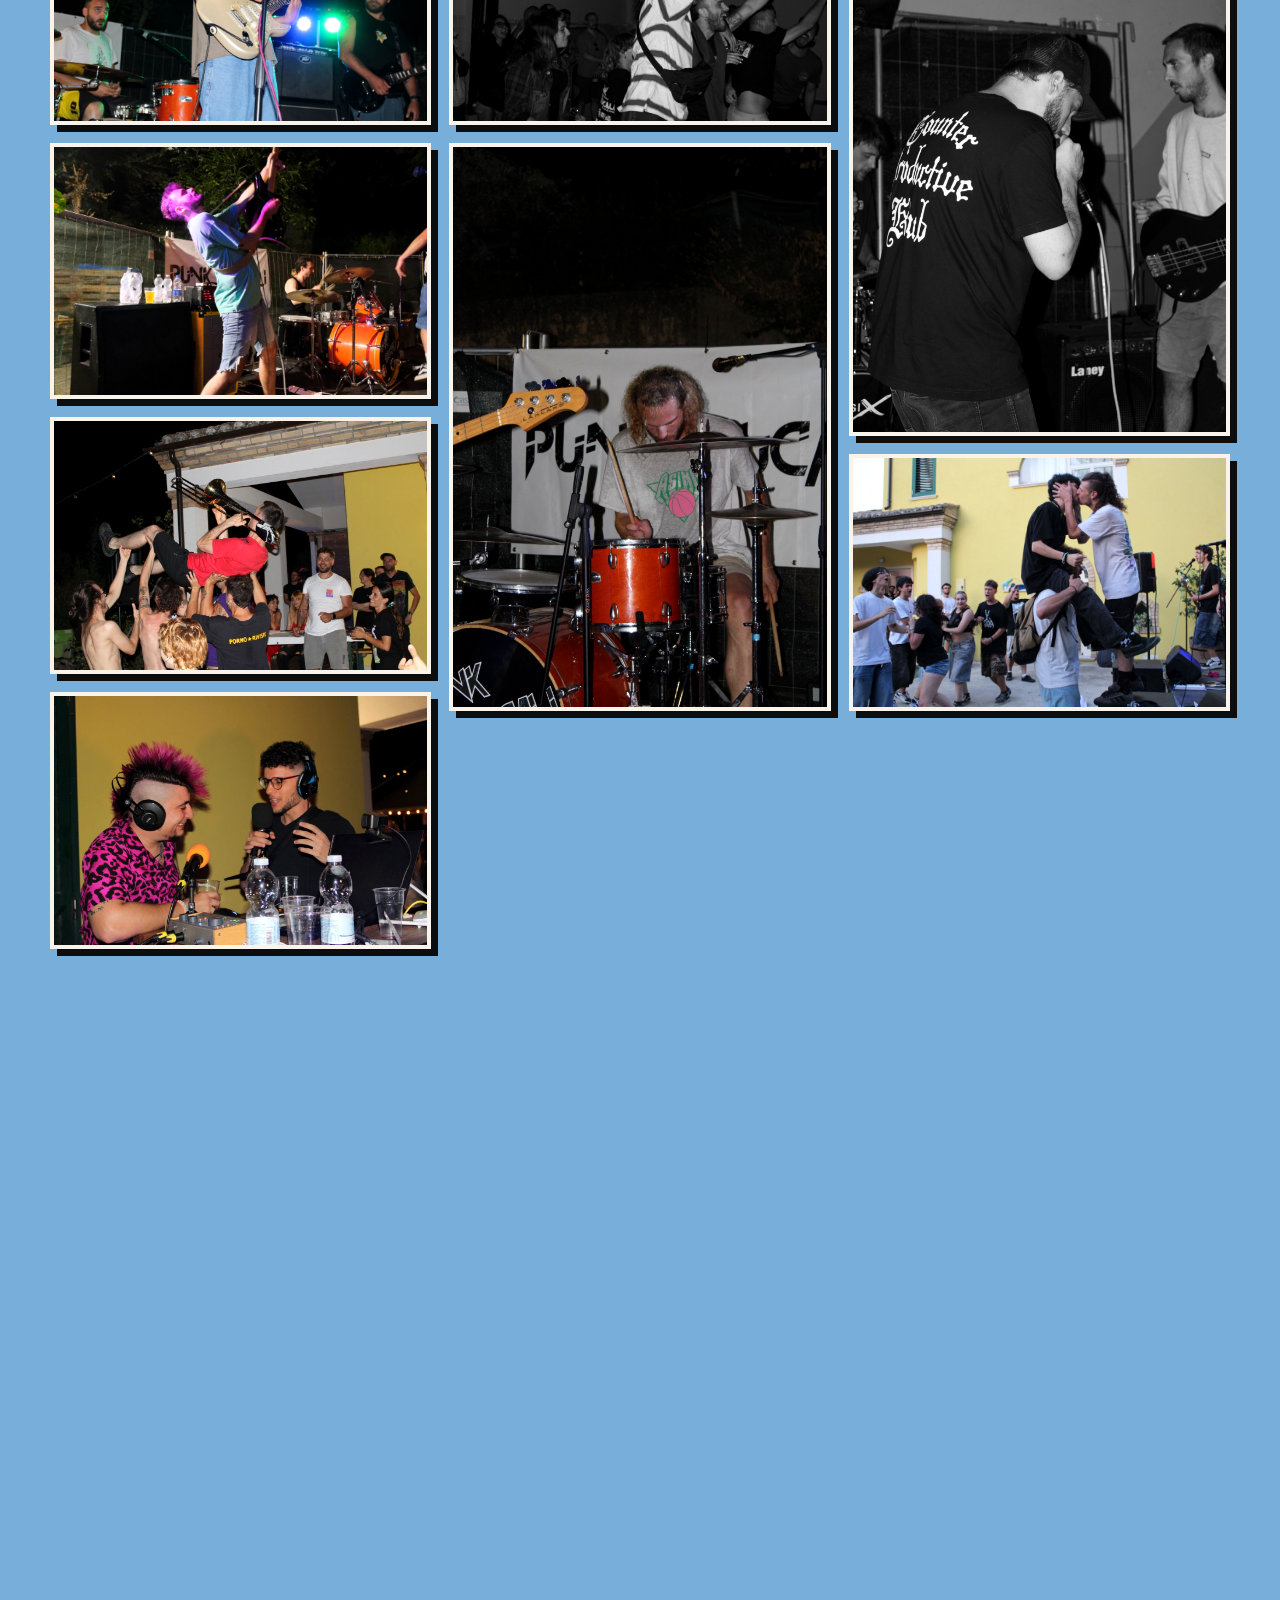
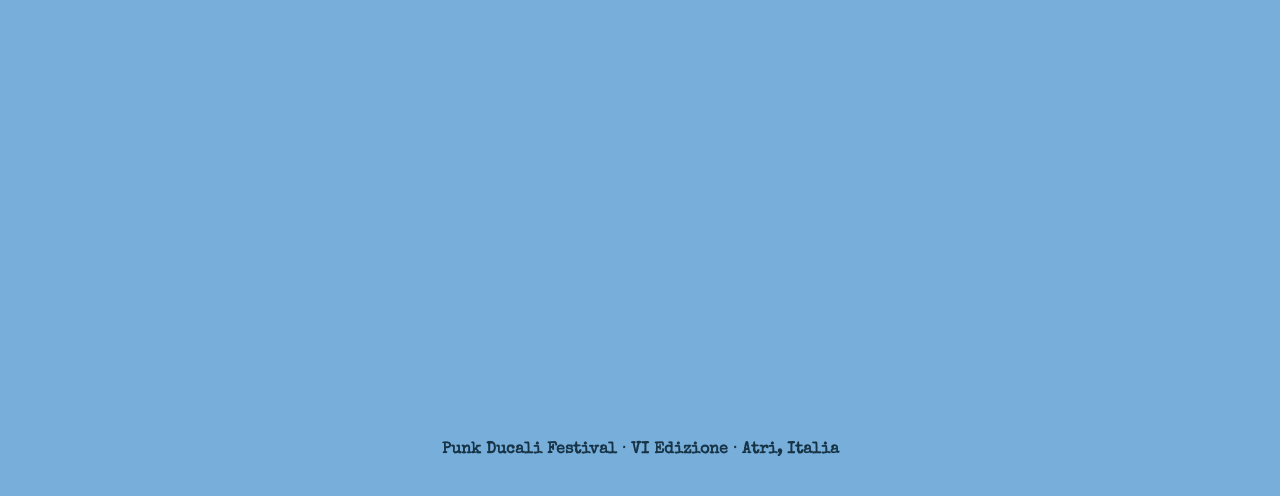
==== commit 79698852: "Update index.html" ====
--- a/index.html
+++ b/index.html
@@ -122,7 +122,6 @@
       <div class="masonry reveal">
         <img src="assets/gallery/live-01.jpg" alt="Punk Ducali live photo">
         <img src="assets/gallery/live-02.jpg" alt="Punk Ducali live photo">
-        <img src="assets/gallery/live-03.jpg" alt="Punk Ducali live photo">
         <img src="assets/gallery/live-04.jpg" alt="Punk Ducali live photo">
         <img src="assets/gallery/live-05.jpg" alt="Punk Ducali live photo">
         <img src="assets/gallery/live-06.jpg" alt="Punk Ducali live photo">
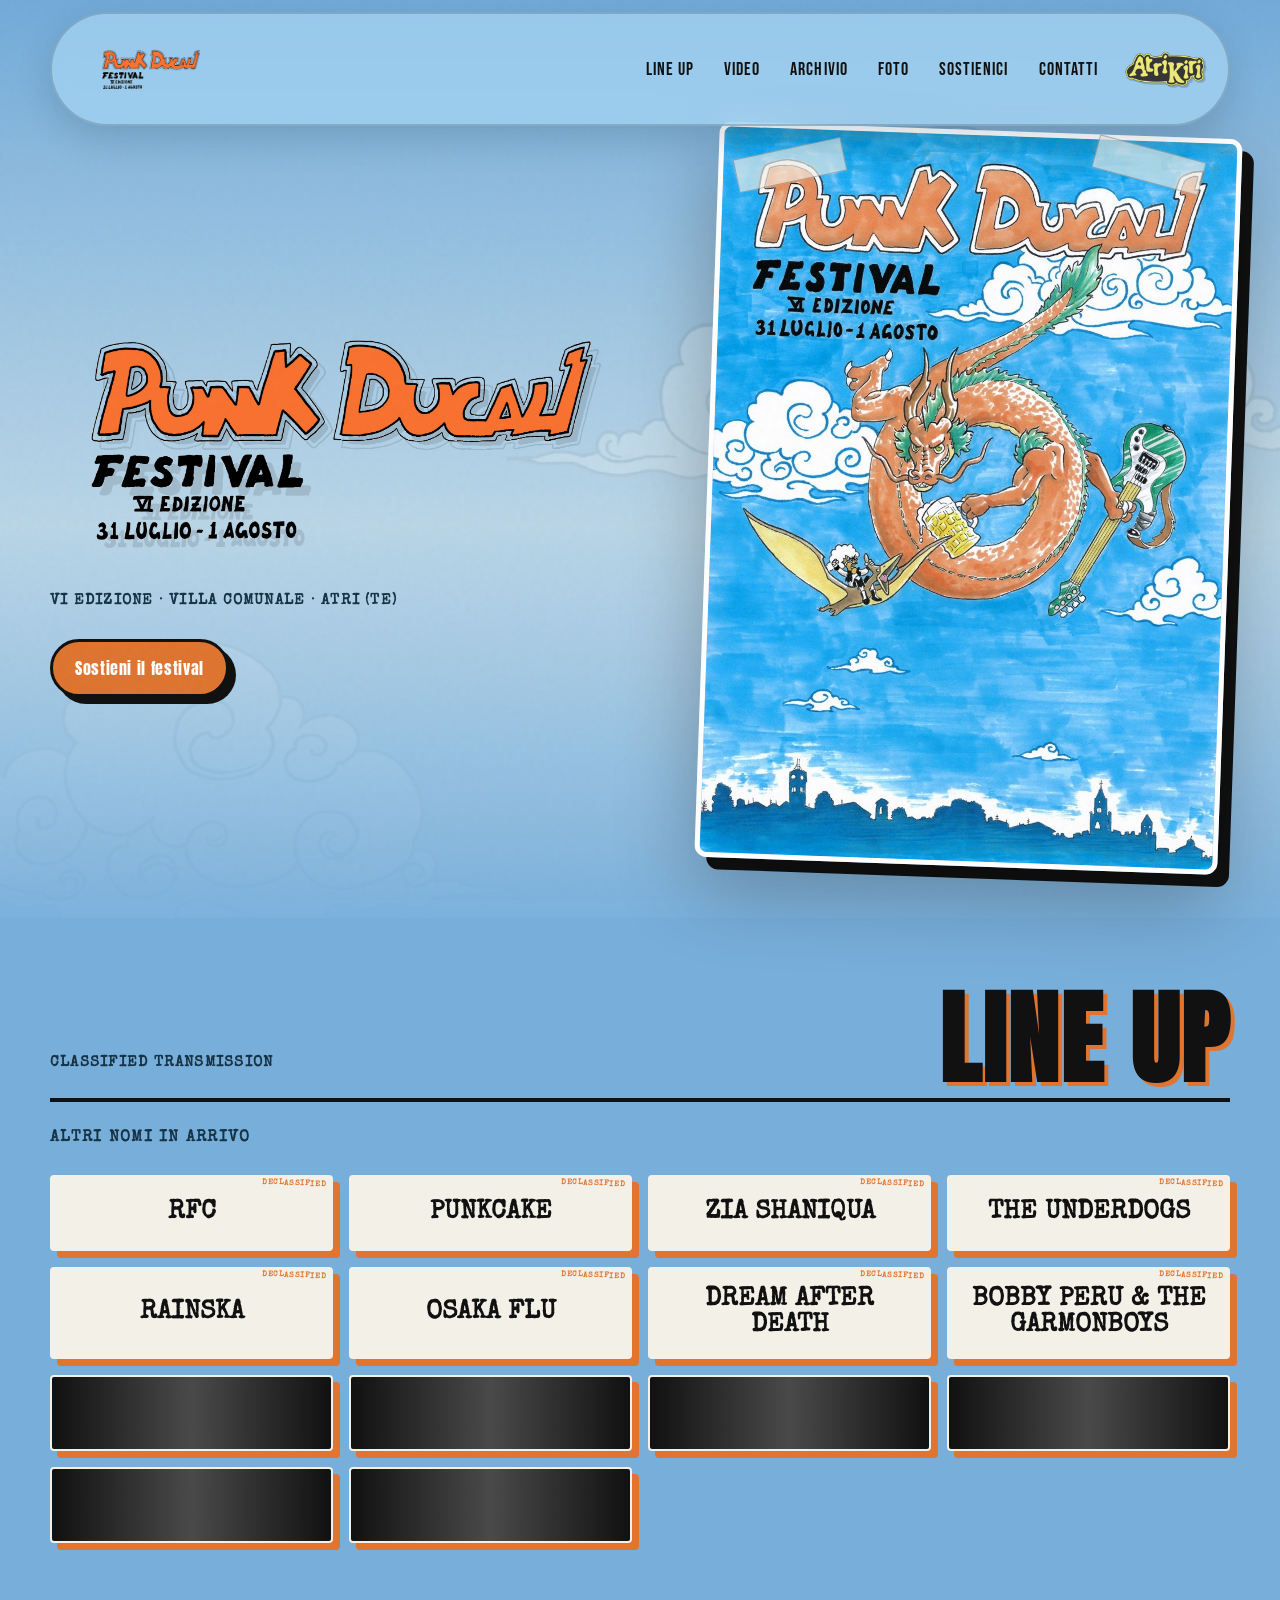
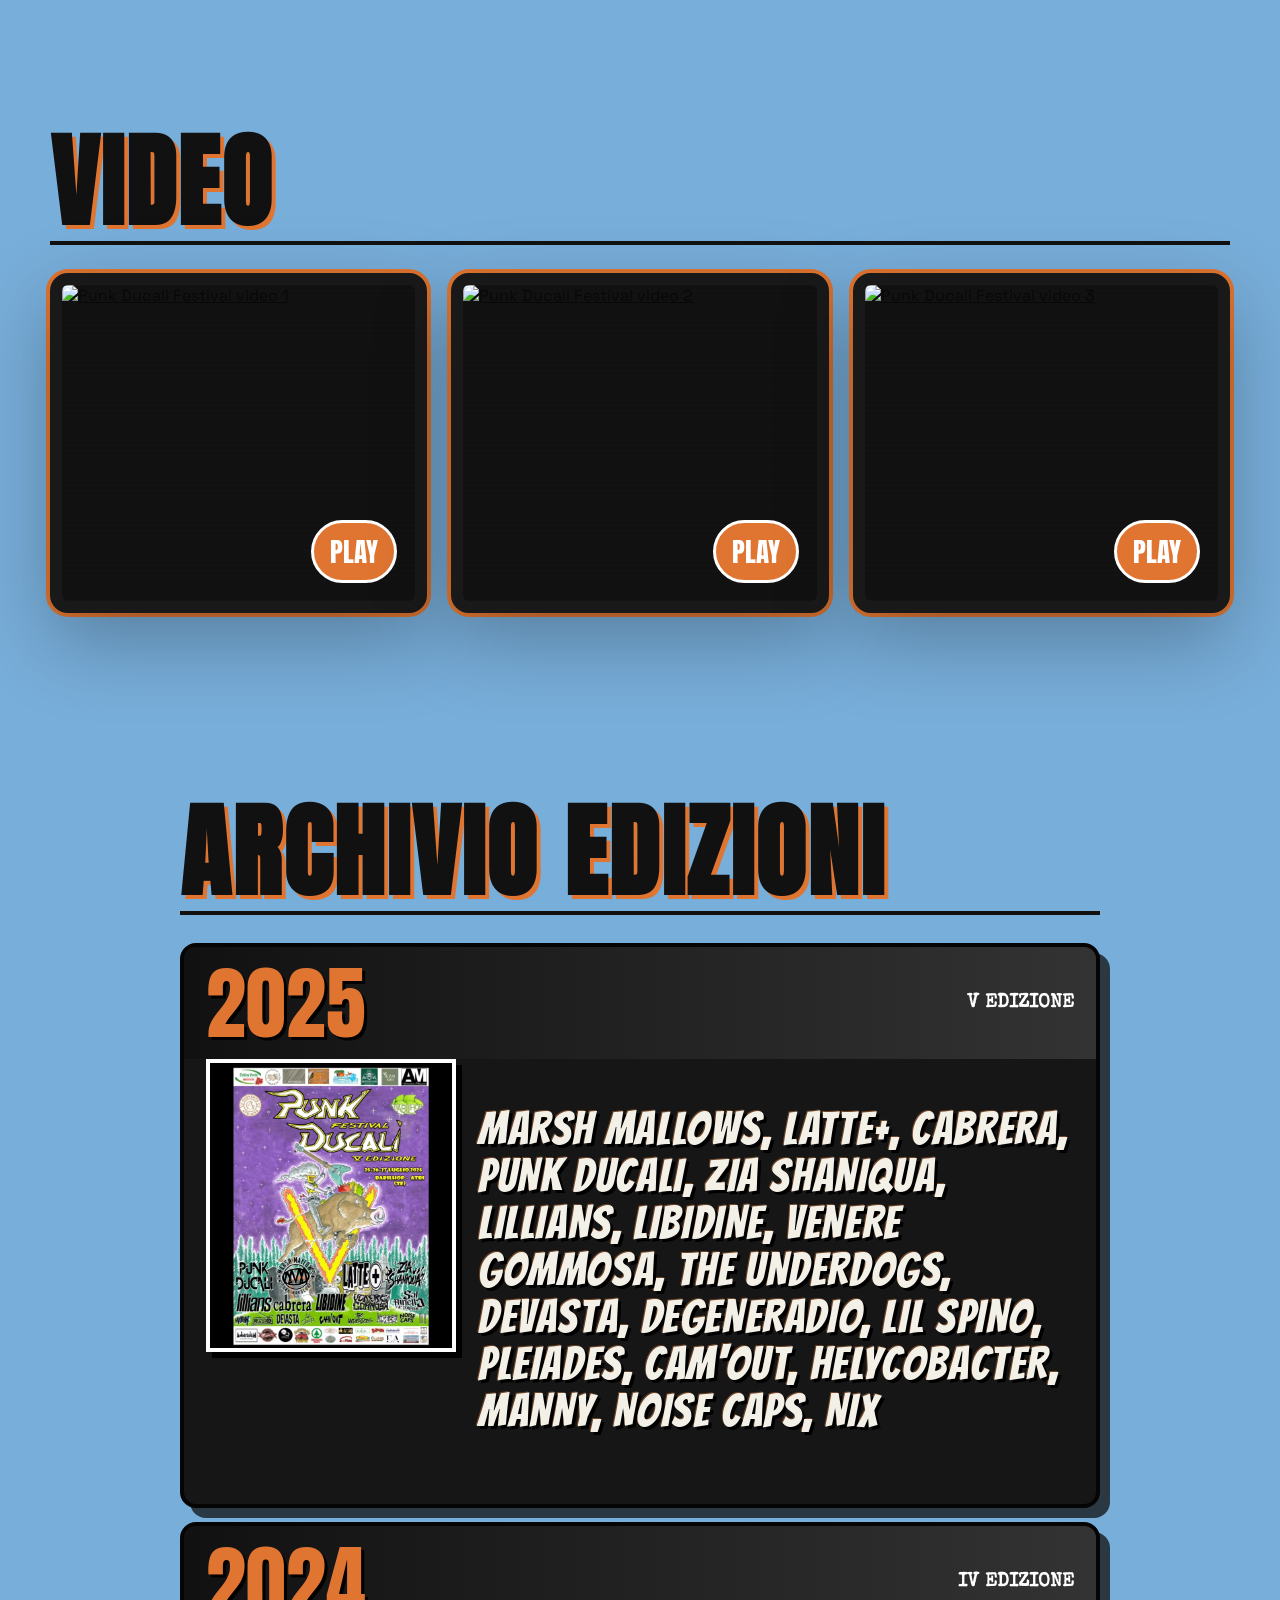
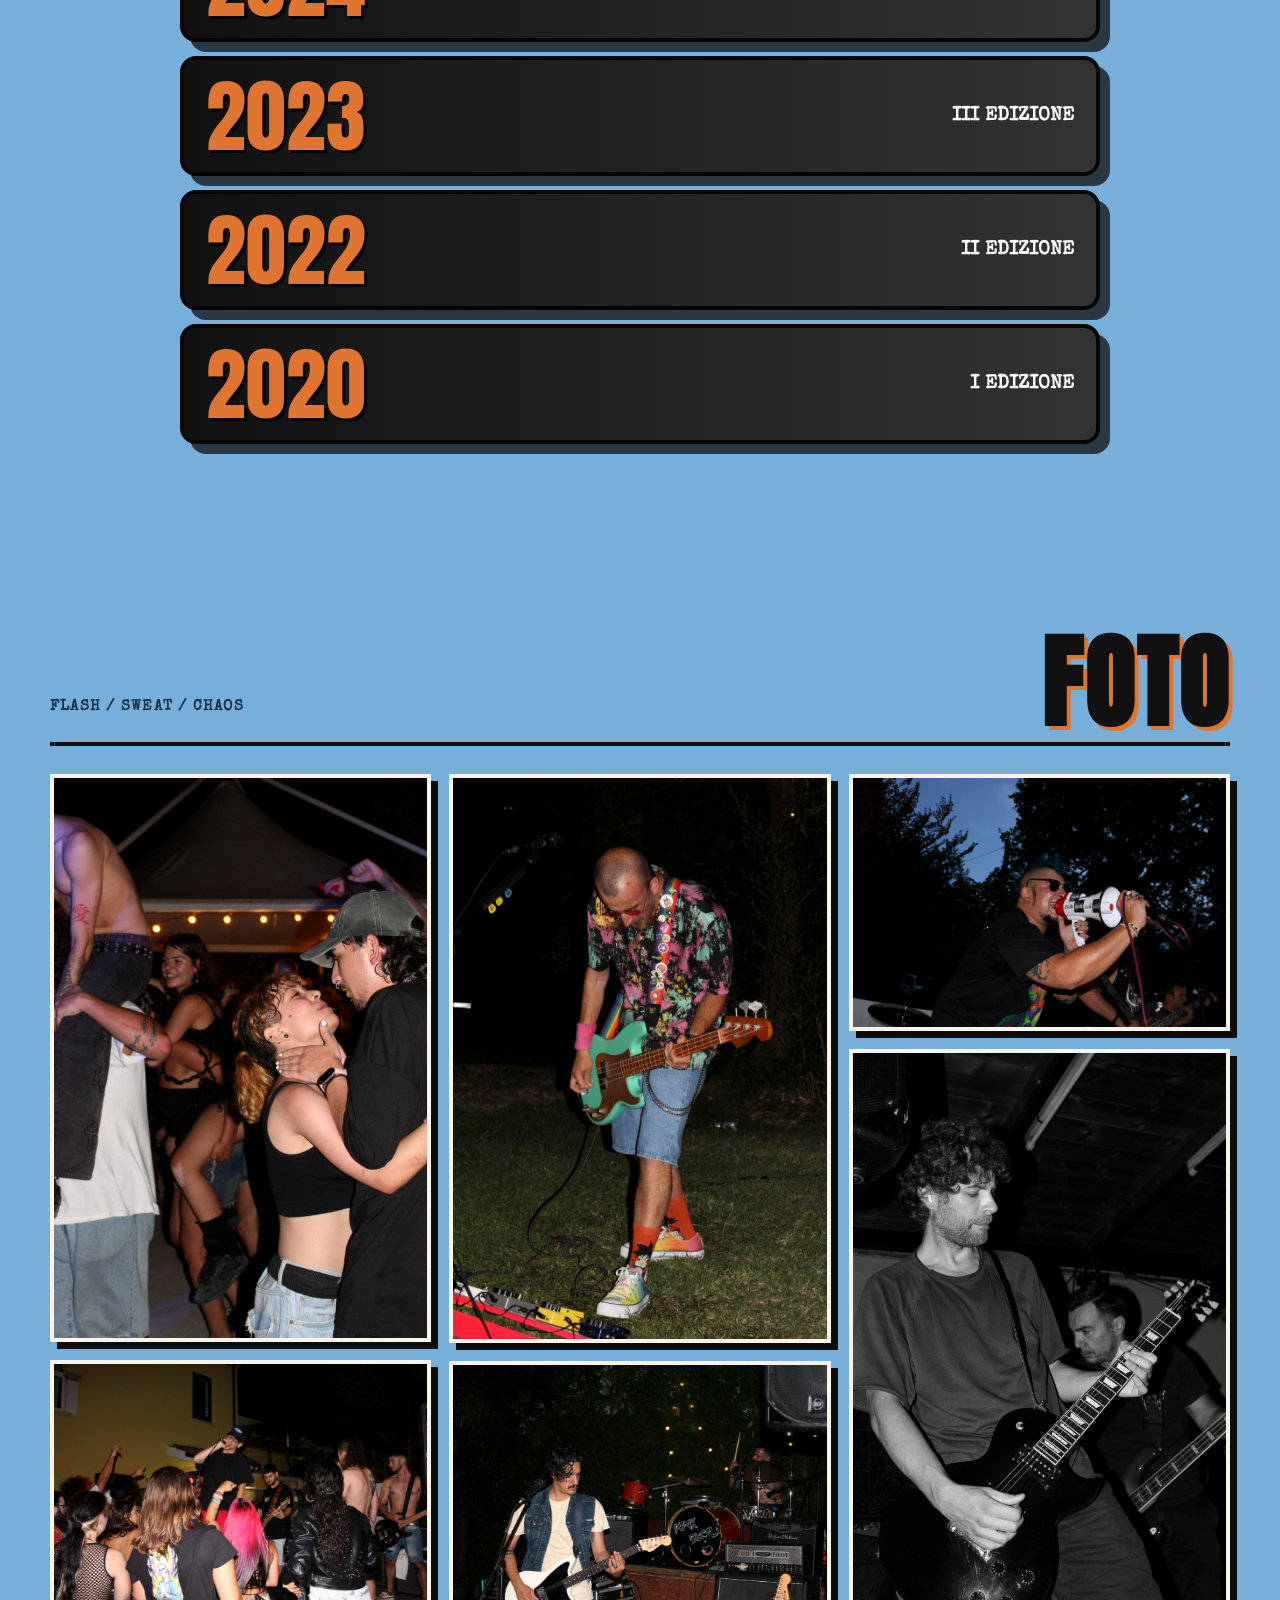
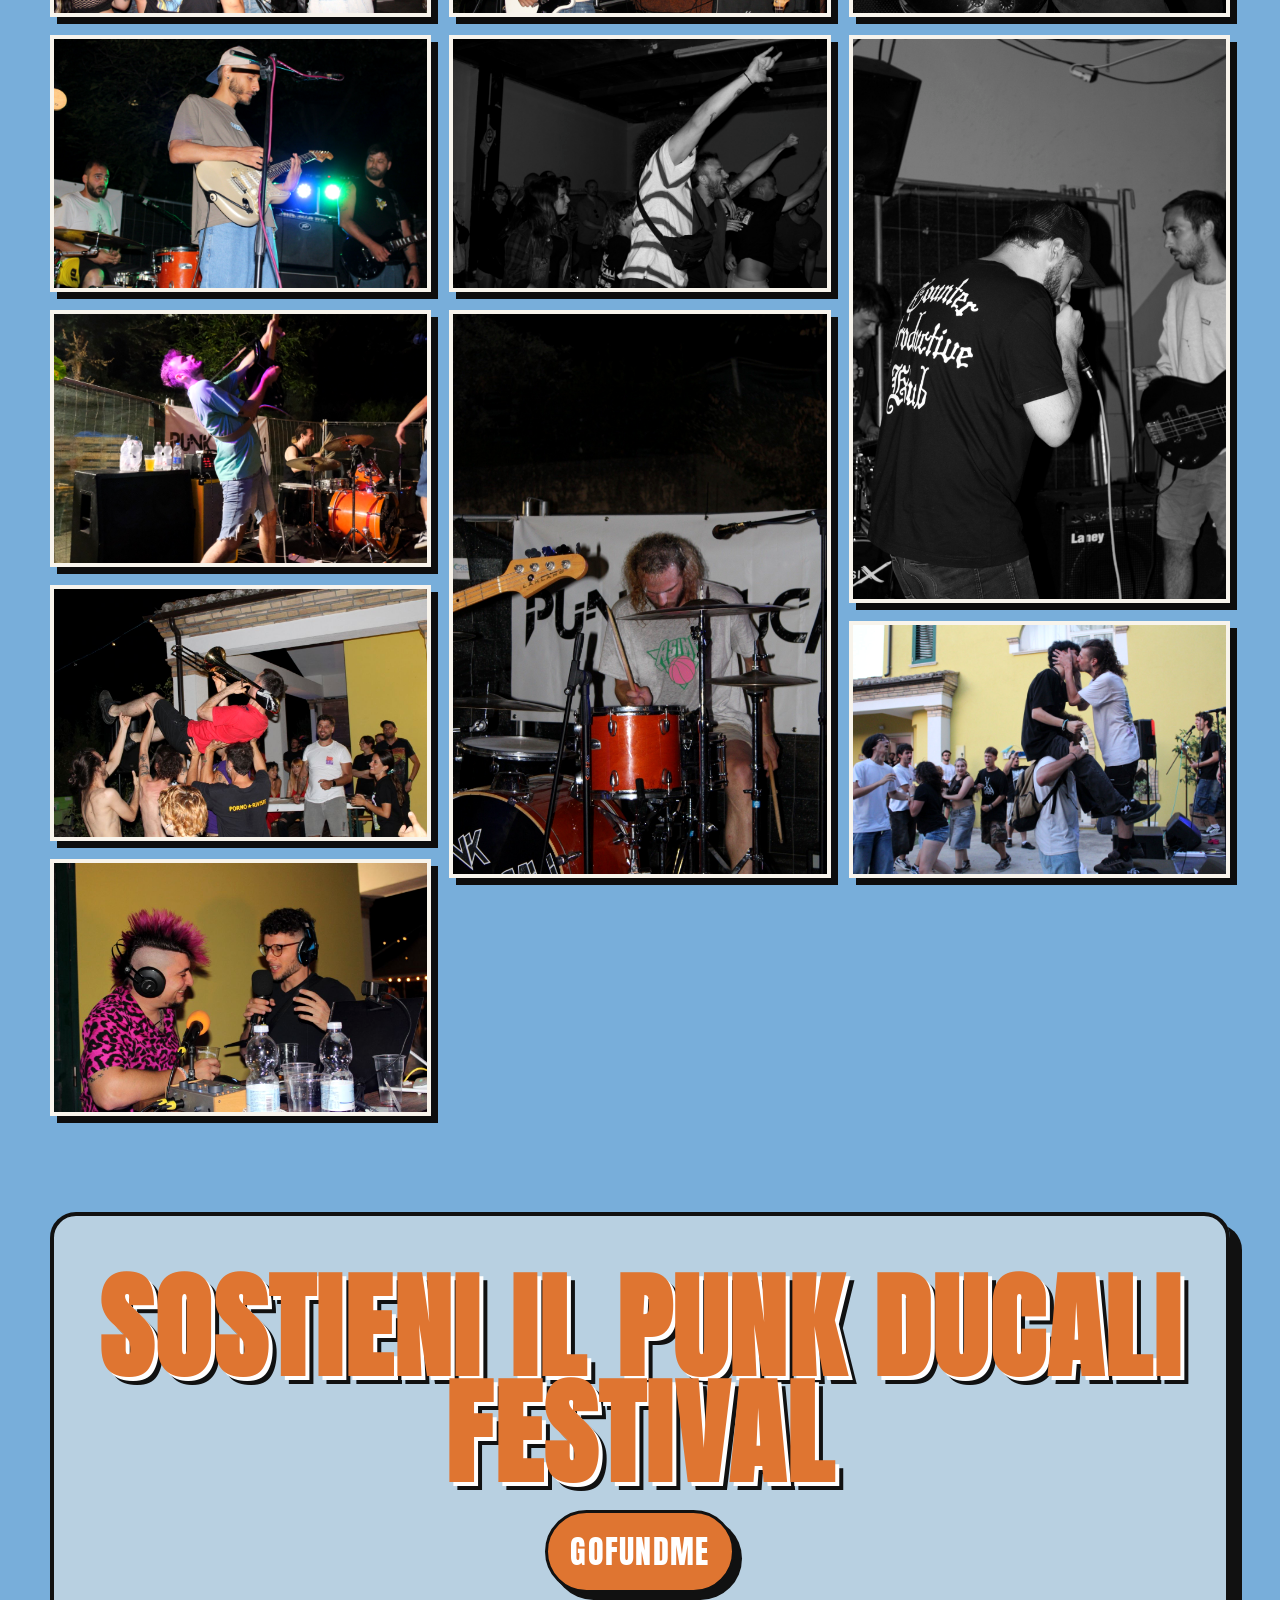
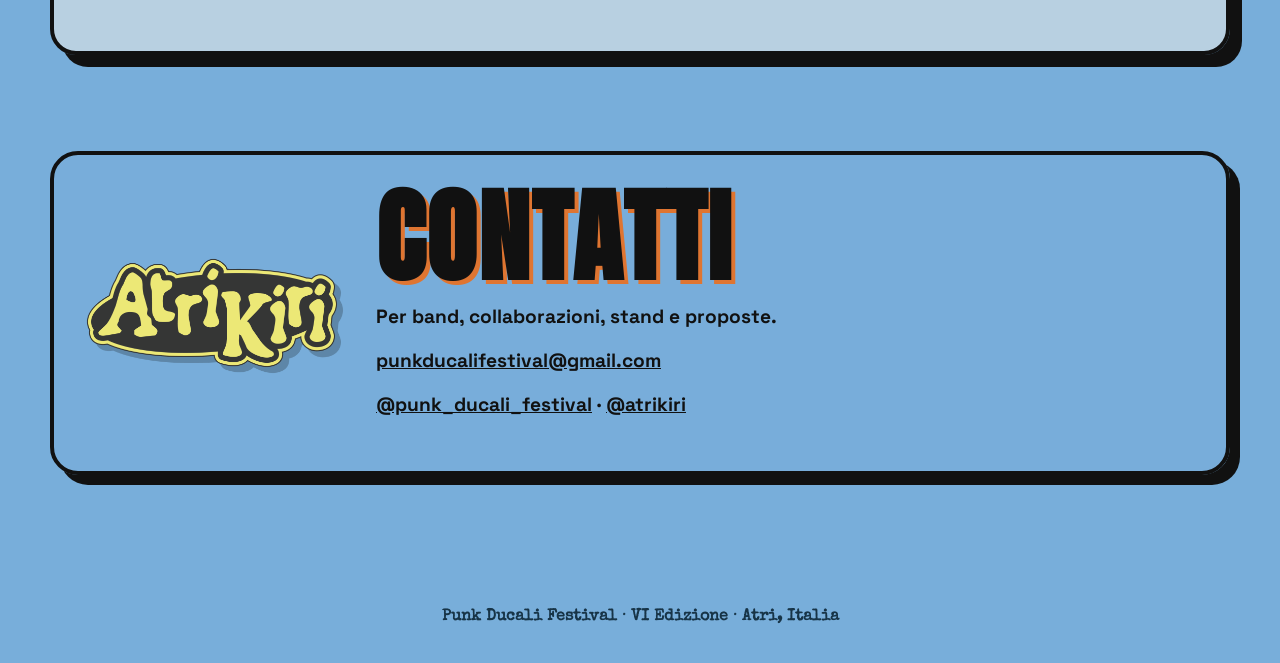
==== commit f5229762: "programma gli annunci della lineup e rinnova l'intro" ====
--- a/index.html
+++ b/index.html
@@ -12,10 +12,20 @@
   <link rel="preconnect" href="https://fonts.gstatic.com" crossorigin>
   <link href="https://fonts.googleapis.com/css2?family=Anton&family=Bangers&family=Bebas+Neue&family=Space+Grotesk:wght@400;600;700&family=Special+Elite&display=swap" rel="stylesheet">
   <link rel="stylesheet" href="style.css" />
+  <script>
+    try {
+      if (sessionStorage.getItem('punkDucaliIntroSeen')) document.documentElement.classList.add('intro-seen');
+    } catch (_) {}
+  </script>
 </head>
 <body>
   <div id="intro" class="intro" aria-hidden="true">
-    <img src="assets/logos/punk-ducali-logo-transparent.png" alt="" class="intro-logo" />
+    <div class="intro-signal">
+      <img src="assets/logos/punk-ducali-logo-transparent.png" alt="" class="intro-logo" />
+      <p class="intro-stamp">VI EDIZIONE // ATRI // 2026</p>
+      <span class="intro-progress"></span>
+    </div>
+    <div class="intro-flash"></div>
     <div class="noise"></div>
   </div>
 
@@ -59,10 +69,9 @@
         <p class="eyebrow">CLASSIFIED TRANSMISSION</p>
         <h2>LINE UP</h2>
       </div>
-      <div class="redacted-grid reveal delay-1" aria-label="Line up censurata">
-        <span>████████████</span><span>███████</span><span>███████████</span><span>████████</span>
-        <span>██████████████</span><span>██████</span><span>██████████</span><span>████████████</span>
-        <span>███████</span><span>█████████████</span><span>██████</span><span>███████████</span>
+      <p id="lineup-status" class="lineup-status reveal" aria-live="polite"></p>
+      <div id="lineup-grid" class="redacted-grid reveal delay-1" aria-label="Line up in aggiornamento">
+        <noscript>Attiva JavaScript per visualizzare gli annunci della line up.</noscript>
       </div>
     </section>
 
--- a/style.css
+++ b/style.css
@@ -32,13 +32,14 @@
   background:linear-gradient(180deg,transparent 0%,rgba(243,240,232,.45) 58%,rgba(120,174,218,.9) 100%);
 }
 .grain,.noise{pointer-events:none;position:fixed;inset:0;background-image:url("data:image/svg+xml,%3Csvg viewBox='0 0 160 160' xmlns='http://www.w3.org/2000/svg'%3E%3Cfilter id='n'%3E%3CfeTurbulence type='fractalNoise' baseFrequency='.9' numOctaves='4' stitchTiles='stitch'/%3E%3C/filter%3E%3Crect width='100%25' height='100%25' filter='url(%23n)' opacity='.45'/%3E%3C/svg%3E");mix-blend-mode:multiply;opacity:.12;z-index:80}.noise{z-index:1200;opacity:.22;mix-blend-mode:screen}
-.intro{position:fixed;inset:0;background:#050505;z-index:1100;display:grid;place-items:center;animation:introOut .55s ease 1.65s forwards;overflow:hidden}.intro:before{content:"";position:absolute;inset:0;background:repeating-linear-gradient(0deg,rgba(255,255,255,.08) 0 1px,transparent 1px 5px);animation:scan .18s linear infinite}.intro-logo{width:min(76vw,880px);filter:drop-shadow(0 0 20px rgba(223,117,49,.7));animation:vhsIntro 1.7s steps(2,end) forwards}@keyframes introOut{to{opacity:0;visibility:hidden;transform:scale(1.08)}}@keyframes scan{to{transform:translateY(5px)}}@keyframes vhsIntro{0%{transform:scale(.85) skewX(0);opacity:0}18%{opacity:1;transform:scale(1.04) skewX(-4deg)}32%{transform:translateX(18px) scale(1.08)}44%{transform:translateX(-14px) scale(1)}70%{transform:scale(1.12)}100%{transform:scale(1.25);opacity:.9}}
+.intro-seen .intro{display:none}.intro{position:fixed;inset:0;background:#050505;z-index:1100;display:grid;place-items:center;animation:introOut .42s cubic-bezier(.7,0,1,1) 1.72s forwards;overflow:hidden}.intro:before{content:"";position:absolute;inset:-20%;background:repeating-linear-gradient(0deg,transparent 0 3px,rgba(255,255,255,.08) 3px 4px);animation:scan .16s linear infinite}.intro-signal{position:relative;z-index:2;display:grid;place-items:center;width:min(88vw,940px);animation:signalIn 1.72s steps(2,end) both}.intro-logo{width:100%;filter:drop-shadow(8px 0 0 rgba(255,47,155,.55)) drop-shadow(-8px 0 0 rgba(111,175,143,.55))}.intro-stamp{margin:18px 0 12px;color:var(--cream);font-family:'Special Elite',monospace;font-size:clamp(.78rem,2vw,1.05rem);letter-spacing:.18em;text-align:center}.intro-progress{display:block;width:min(420px,64vw);height:5px;background:var(--orange);transform-origin:left;animation:loadSignal 1.45s cubic-bezier(.4,0,.2,1) both;box-shadow:0 0 18px rgba(223,117,49,.85)}.intro-flash{position:absolute;inset:0;background:#fff;opacity:0;animation:flashFrame .12s steps(1) .9s both}@keyframes introOut{to{opacity:0;visibility:hidden;transform:scale(1.04)}}@keyframes scan{to{transform:translateY(4px)}}@keyframes signalIn{0%{opacity:0;transform:scale(.78) skewX(-8deg)}18%{opacity:1;transform:scale(1.03) translateX(18px)}36%{transform:scale(.98) translateX(-12px) skewX(3deg)}52%{filter:brightness(1.9);transform:scale(1.02)}72%,100%{filter:none;transform:scale(1)}}@keyframes loadSignal{from{transform:scaleX(0)}to{transform:scaleX(1)}}@keyframes flashFrame{0%,100%{opacity:0}50%{opacity:.82}}
 .navbar{position:fixed;top:12px;left:50%;transform:translateX(-50%);z-index:1000;width:min(1180px,calc(100% - 24px));display:flex;align-items:center;justify-content:space-between;gap:20px;padding:10px 14px;background:rgba(169,216,245,.68);border:2px solid rgba(17,17,17,.18);backdrop-filter:blur(12px);border-radius:999px;box-shadow:0 12px 35px rgba(23,52,71,.18)}.nav-brand img{width:170px;max-height:54px;object-fit:contain}.nav-atrikiri{padding:4px 8px!important}.nav-atrikiri img{width:82px;height:auto;display:block;filter:drop-shadow(2px 2px 0 rgba(17,17,17,.18))}.nav-atrikiri:hover{background:transparent!important;transform:rotate(-3deg) scale(1.04)!important}.nav-links{display:flex;align-items:center;gap:6px;flex-wrap:wrap}.nav-links a{text-decoration:none;text-transform:uppercase;font-family:'Bebas Neue';font-size:1.1rem;letter-spacing:.06em;padding:10px 12px;border-radius:999px}.nav-links a:hover{background:var(--orange);color:#fff;transform:rotate(-2deg)}.menu-toggle{display:none;background:var(--orange);color:#fff;border:2px solid var(--ink);border-radius:999px;font-size:1.4rem;padding:5px 12px}
 .section{width:min(1180px,calc(100% - 28px));margin:0 auto;padding:96px 0}.hero{min-height:100vh;padding-top:130px;display:grid;grid-template-columns:1fr .86fr;align-items:center;gap:48px}.hero-logo{width:min(720px,96%);filter:drop-shadow(8px 8px 0 rgba(17,17,17,.12))}.eyebrow{font-family:'Special Elite',monospace;font-weight:700;letter-spacing:.08em;text-transform:uppercase;color:var(--blue-dark);font-size:clamp(.88rem,1.2vw,1.1rem)}h1,h2{font-family:'Anton',Impact,sans-serif;letter-spacing:.02em;text-transform:uppercase;margin:0;line-height:.92}h1{font-size:clamp(3rem,7vw,7.2rem);max-width:850px;color:var(--orange);text-shadow:4px 4px 0 #fff,7px 7px 0 var(--ink)}h2{font-size:clamp(3rem,8vw,8rem);color:var(--ink);text-shadow:4px 4px 0 var(--orange)}.hero-actions{display:flex;gap:14px;margin-top:30px;flex-wrap:wrap}.btn{border:3px solid var(--ink);border-radius:999px;padding:14px 22px;font-family:'Anton';letter-spacing:.04em;text-decoration:none;cursor:pointer;box-shadow:7px 7px 0 var(--ink);transition:.2s ease;display:inline-flex;align-items:center;justify-content:center}.btn:hover{transform:translate(-2px,-2px) rotate(-1deg);box-shadow:10px 10px 0 var(--ink)}.primary{background:var(--orange);color:#fff}.poster-stage{position:relative;perspective:1100px}.poster-main{border:5px solid #fff;border-radius:12px;box-shadow:var(--shadow),12px 12px 0 var(--ink);animation:floatPoster 5s ease-in-out infinite;transform:rotate(2deg)}@keyframes floatPoster{50%{transform:translateY(-16px) rotate(-1deg)}}.tape{position:absolute;width:110px;height:34px;background:rgba(243,240,232,.65);border:1px solid rgba(17,17,17,.25);transform:rotate(-12deg);top:18px;left:28px}.tape-b{left:auto;right:26px;transform:rotate(15deg)}
-.section-head{display:flex;align-items:end;justify-content:space-between;gap:20px;margin-bottom:28px;border-bottom:4px solid var(--ink);padding-bottom:12px}.lineup-section{padding-top:30px}.redacted-grid{display:grid;grid-template-columns:repeat(4,1fr);gap:16px}.redacted-grid span{background:var(--ink);color:var(--ink);padding:18px 16px;border-radius:4px;border:2px solid var(--cream);box-shadow:7px 7px 0 var(--orange);font-family:'Special Elite';font-size:clamp(1.2rem,2vw,2rem);position:relative;overflow:hidden}.redacted-grid span:after{content:"";position:absolute;inset:0;background:linear-gradient(90deg,transparent,rgba(255,255,255,.24),transparent);animation:sweep 2.8s infinite}@keyframes sweep{from{transform:translateX(-100%)}to{transform:translateX(100%)}}
+.section-head{display:flex;align-items:end;justify-content:space-between;gap:20px;margin-bottom:28px;border-bottom:4px solid var(--ink);padding-bottom:12px}.lineup-section{padding-top:30px}.lineup-status{min-height:1.4em;margin:0 0 22px;font-family:'Special Elite',monospace;font-weight:700;letter-spacing:.08em;color:var(--blue-dark)}.redacted-grid{display:grid;grid-template-columns:repeat(4,1fr);gap:16px}.redacted-grid span{min-height:76px;display:flex;align-items:center;justify-content:center;padding:18px 16px;border-radius:4px;border:2px solid var(--cream);box-shadow:7px 7px 0 var(--orange);font-family:'Special Elite';font-size:clamp(1.1rem,2vw,1.8rem);font-weight:700;text-align:center;position:relative;overflow:hidden}.redacted-grid .redacted{background:var(--ink);color:var(--ink);user-select:none}.redacted-grid .redacted:after{content:"";position:absolute;inset:0;background:linear-gradient(90deg,transparent,rgba(255,255,255,.24),transparent);animation:sweep 2.8s infinite}.redacted-grid .revealed{background:var(--cream);color:var(--ink);text-transform:uppercase;animation:declassify .65s steps(3,end) both}.redacted-grid .revealed:before{content:"DECLASSIFIED";position:absolute;top:3px;right:5px;color:var(--orange);font-family:'Special Elite';font-size:.48rem;letter-spacing:.08em;transform:rotate(2deg)}@keyframes sweep{from{transform:translateX(-100%)}to{transform:translateX(100%)}}@keyframes declassify{0%{background:var(--ink);color:var(--ink);filter:blur(5px);transform:translateX(-7px)}45%{filter:contrast(2);transform:translateX(6px)}100%{background:var(--cream);color:var(--ink);filter:none;transform:none}}
 .video-grid{display:grid;grid-template-columns:repeat(3,1fr);gap:24px}.video-card{position:relative;background:#111;border:12px solid #191919;border-radius:18px;overflow:hidden;box-shadow:var(--shadow),0 0 0 4px var(--orange);min-height:340px}.video-card img{width:100%;height:100%;object-fit:cover;filter:saturate(1.2) contrast(1.08)}.video-card:before{content:"";position:absolute;inset:0;background:repeating-linear-gradient(0deg,rgba(255,255,255,.12) 0 1px,transparent 1px 5px);mix-blend-mode:overlay}.play{position:absolute;inset:auto 18px 18px auto;background:var(--orange);color:#fff;border:3px solid #fff;border-radius:999px;font-family:'Anton';font-size:1.7rem;padding:8px 16px}.video-card:hover{transform:rotate(-1.5deg) scale(1.02);filter:hue-rotate(8deg)}
 .archive-section{width:min(920px,calc(100% - 28px))}.vhs-stack{display:flex;flex-direction:column;gap:14px}.vhs{background:#161616;color:#fff;border:4px solid #050505;border-radius:16px;box-shadow:10px 10px 0 rgba(17,17,17,.75);overflow:hidden}.vhs button{width:100%;display:flex;align-items:center;justify-content:space-between;gap:20px;background:linear-gradient(90deg,#111,#333);color:#fff;border:0;padding:20px 22px;cursor:pointer;text-align:left}.vhs button span{font-family:'Anton';font-size:clamp(2.4rem,7vw,5rem);line-height:.9;color:var(--orange);text-shadow:3px 3px 0 #000}.vhs button b{font-family:'Special Elite';font-size:1.2rem}.vhs-content{display:grid;grid-template-columns:250px 1fr;gap:22px;max-height:0;overflow:hidden;transition:max-height .45s ease,padding .35s ease;padding:0 22px}.vhs.open .vhs-content{max-height:760px;padding:0 22px 24px}.vhs-content img{border:4px solid #fff;box-shadow:6px 6px 0 #000;max-height:420px;object-fit:contain}.vhs-content p{font-family:'Bangers','Bebas Neue',Impact,sans-serif;font-size:clamp(1.9rem,3.6vw,3.25rem);line-height:1.02;letter-spacing:.035em;color:var(--cream);text-shadow:3px 3px 0 #000, -1px -1px 0 rgba(217,121,50,.45);text-transform:uppercase}
 .masonry{columns:3 260px;column-gap:18px}.masonry img{break-inside:avoid;margin:0 0 18px;border:4px solid var(--cream);box-shadow:7px 7px 0 var(--ink);filter:saturate(1.05) contrast(1.04);transition:.25s}.masonry img:hover{transform:rotate(-1deg) scale(1.018);filter:saturate(1.3) contrast(1.08)}
 .support-section{text-align:center;background:rgba(243,240,232,.52);border:4px solid var(--ink);border-radius:26px;padding:58px 24px;box-shadow:12px 12px 0 var(--ink)}.support-section h2{color:var(--orange);font-size:clamp(3rem,9vw,9rem);text-shadow:4px 4px 0 #fff,8px 8px 0 var(--ink)}.giant{font-size:2rem;margin-top:24px;background:var(--orange)}.contact-card{display:grid;grid-template-columns:260px 1fr;gap:34px;align-items:center;background:rgba(120,174,218,.55);border:4px solid var(--ink);border-radius:28px;padding:28px;box-shadow:10px 10px 0 var(--ink)}.atrikiri img{filter:drop-shadow(6px 6px 0 rgba(17,17,17,.25))}.contact-card p{font-size:1.2rem;font-weight:700}.footer{text-align:center;padding:38px 20px;font-family:'Special Elite';font-weight:700;color:var(--blue-dark)}
 .reveal{opacity:0;transform:translateY(34px);transition:opacity .7s ease,transform .7s ease}.reveal.visible{opacity:1;transform:translateY(0)}.delay-1{transition-delay:.12s}.delay-2{transition-delay:.24s}
 @media(max-width:860px){.navbar{border-radius:22px;align-items:flex-start}.menu-toggle{display:block}.nav-links{display:none;position:absolute;top:72px;left:0;right:0;background:rgba(169,216,245,.95);border:3px solid var(--ink);border-radius:22px;padding:12px}.nav-links.open{display:grid}.nav-links a{font-size:1.4rem}.hero{grid-template-columns:1fr;padding-top:120px;gap:32px}.poster-stage{max-width:560px;margin:0 auto}.redacted-grid,.video-grid{grid-template-columns:1fr}.section-head{display:block}.vhs-content{grid-template-columns:1fr}.contact-card{grid-template-columns:1fr;text-align:center}.atrikiri img{margin:auto;max-width:230px}h1{text-shadow:3px 3px 0 #fff,5px 5px 0 var(--ink)}}
+@media(prefers-reduced-motion:reduce){html{scroll-behavior:auto}.intro{animation-duration:.15s;animation-delay:.2s}.intro-signal,.intro-progress,.intro-flash,.intro:before,.redacted-grid .redacted:after,.redacted-grid .revealed,.poster-main{animation:none!important}.reveal{transition:none}}
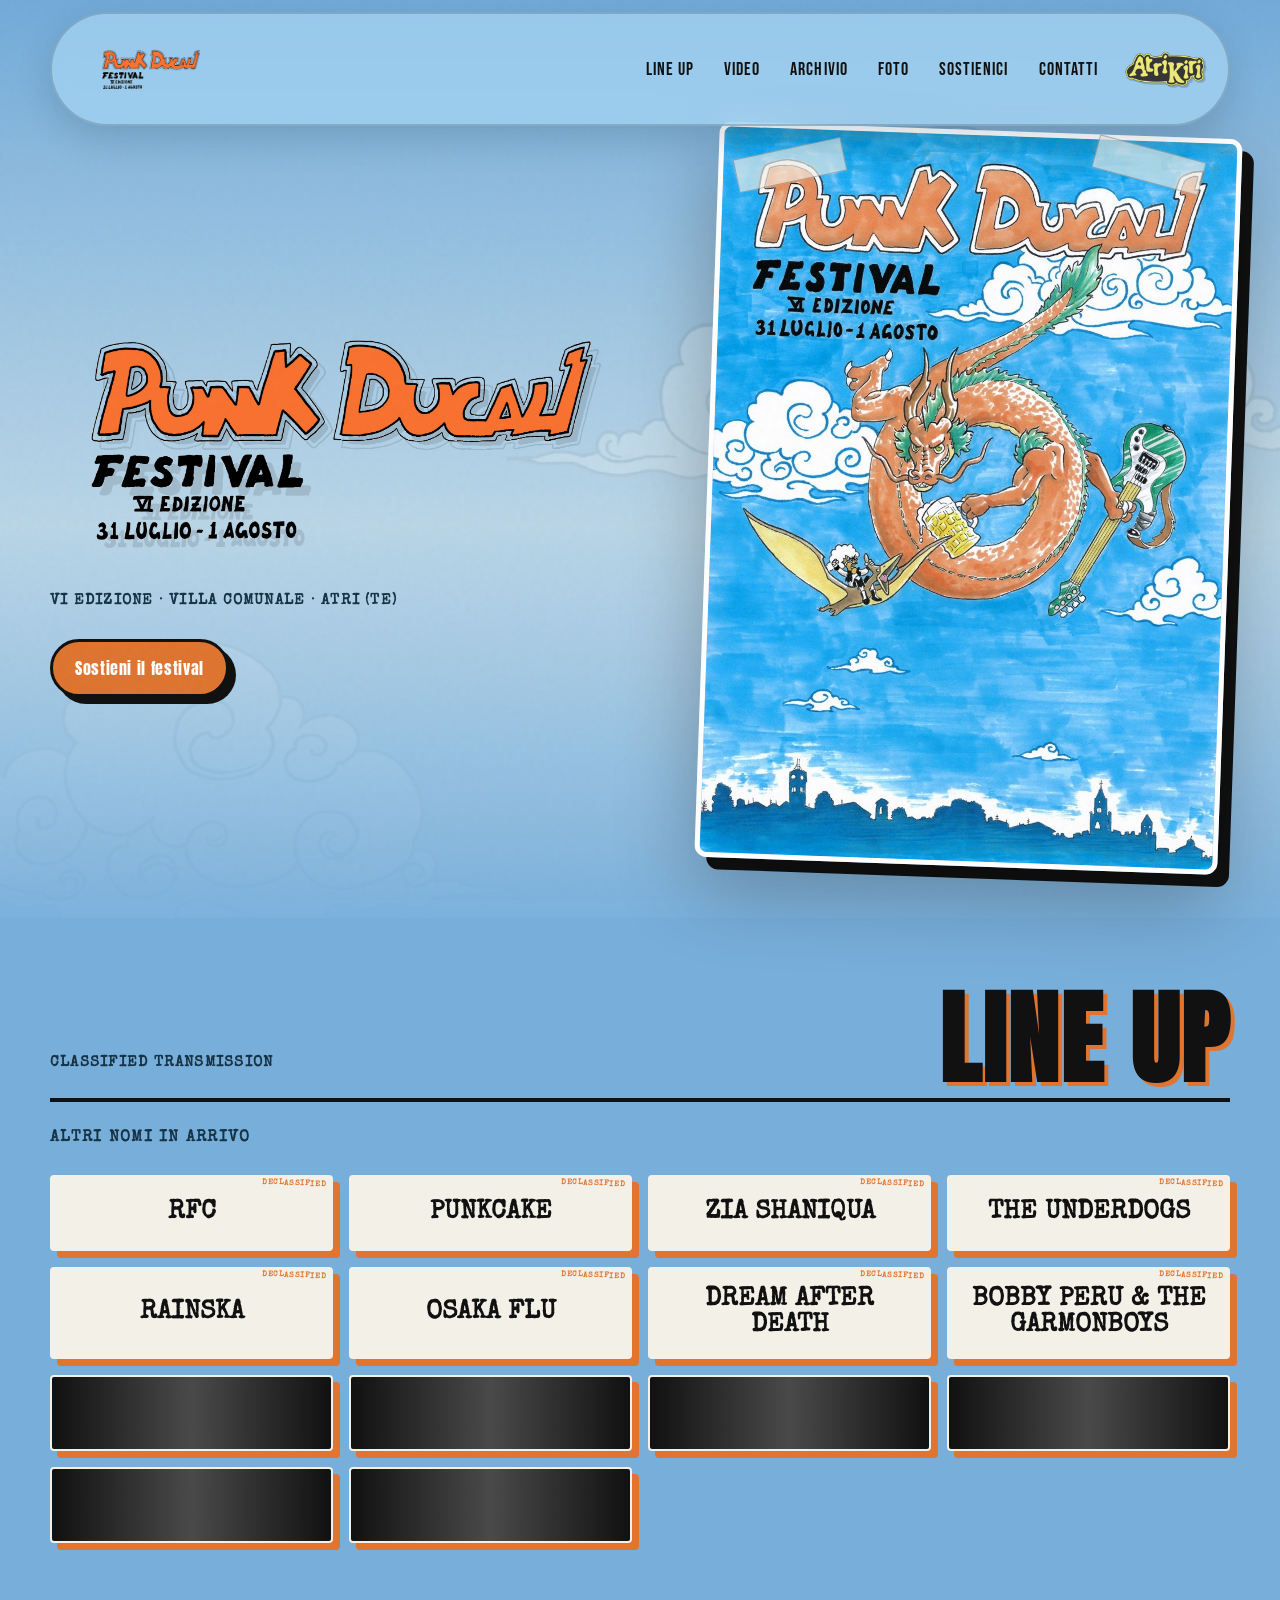
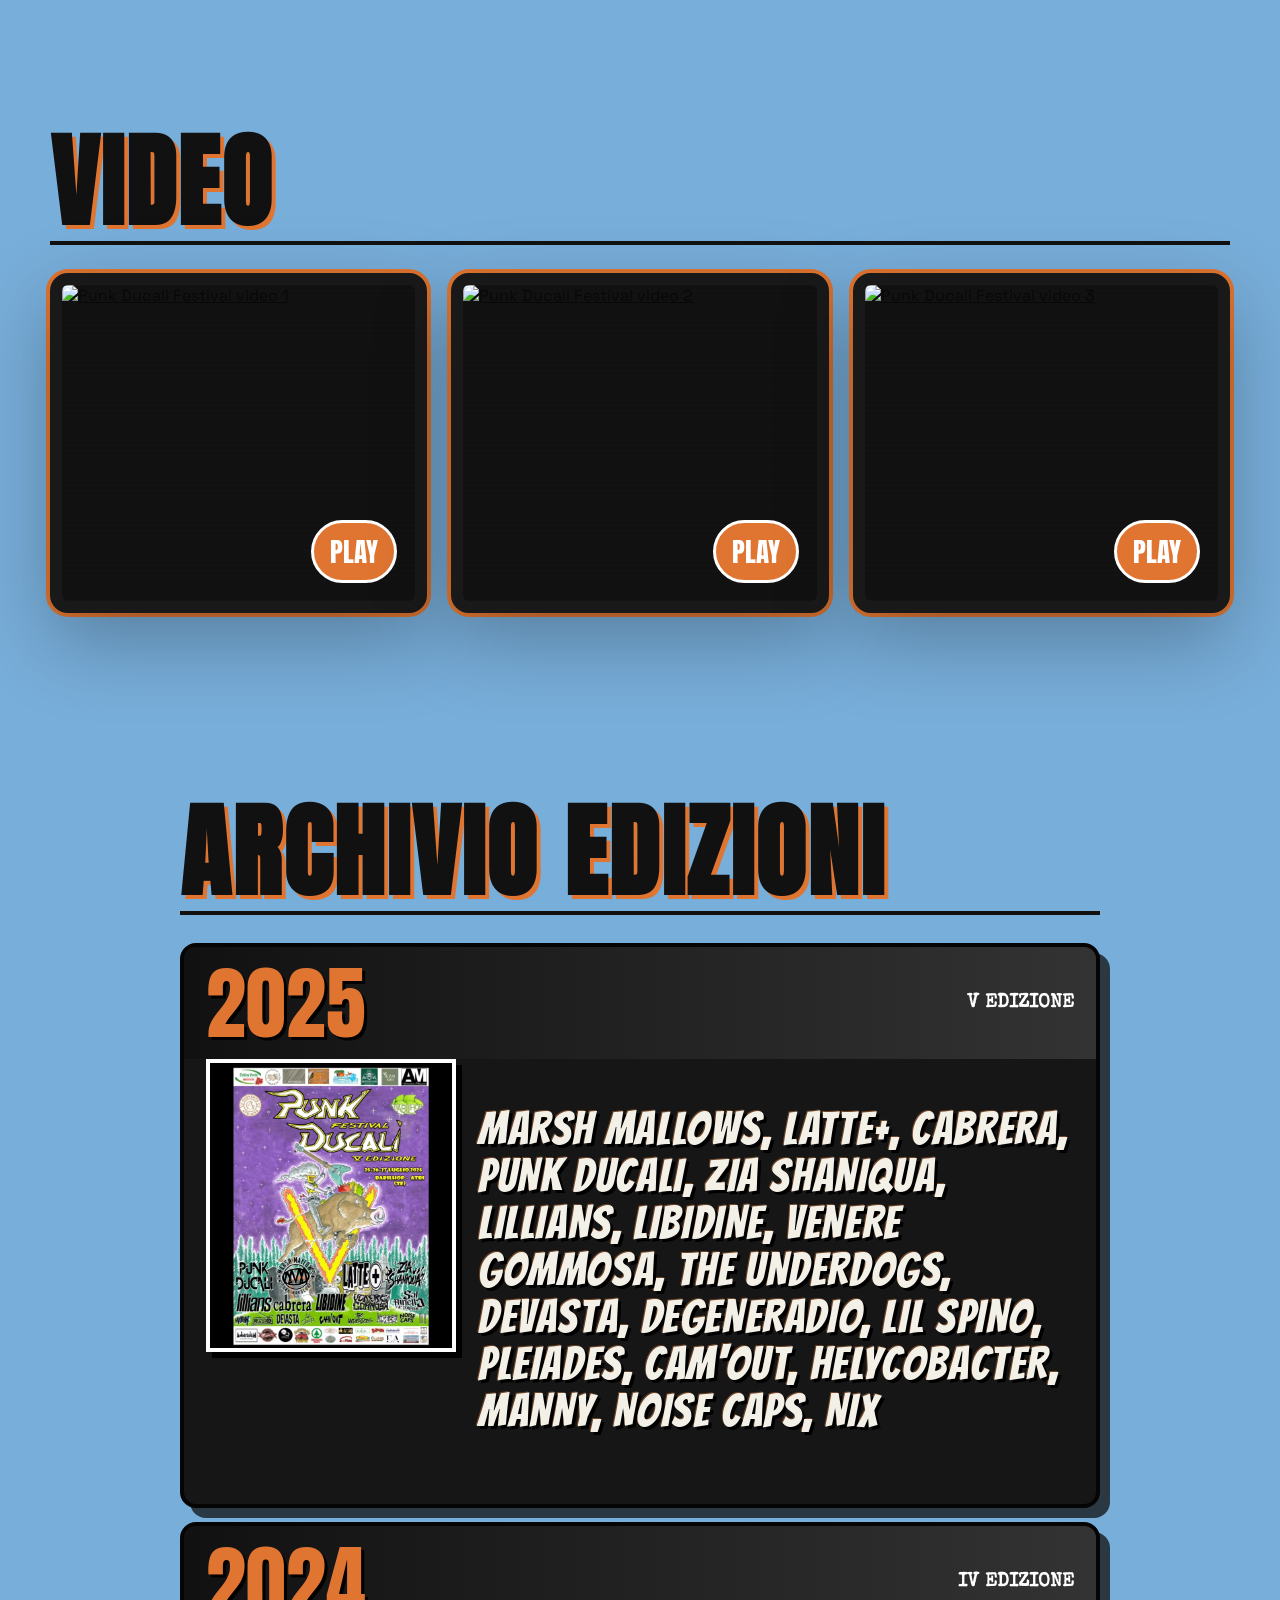
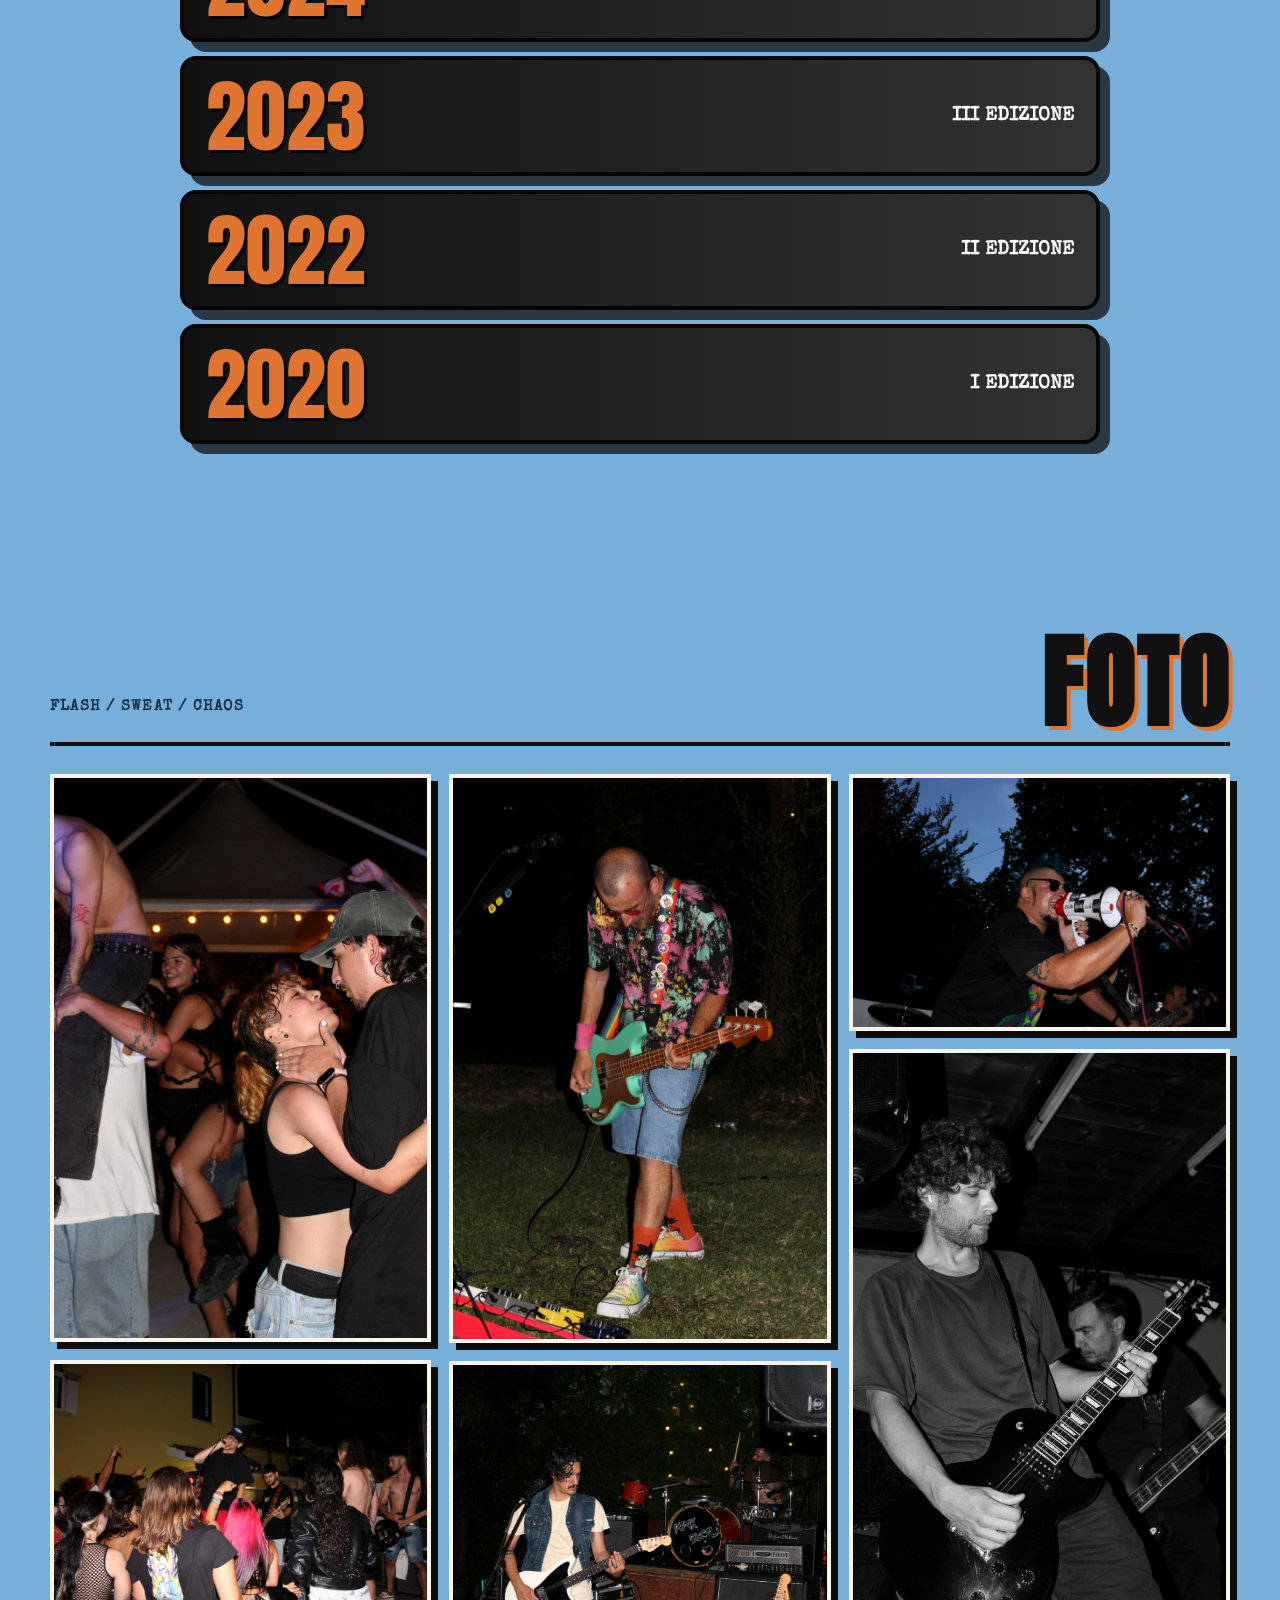
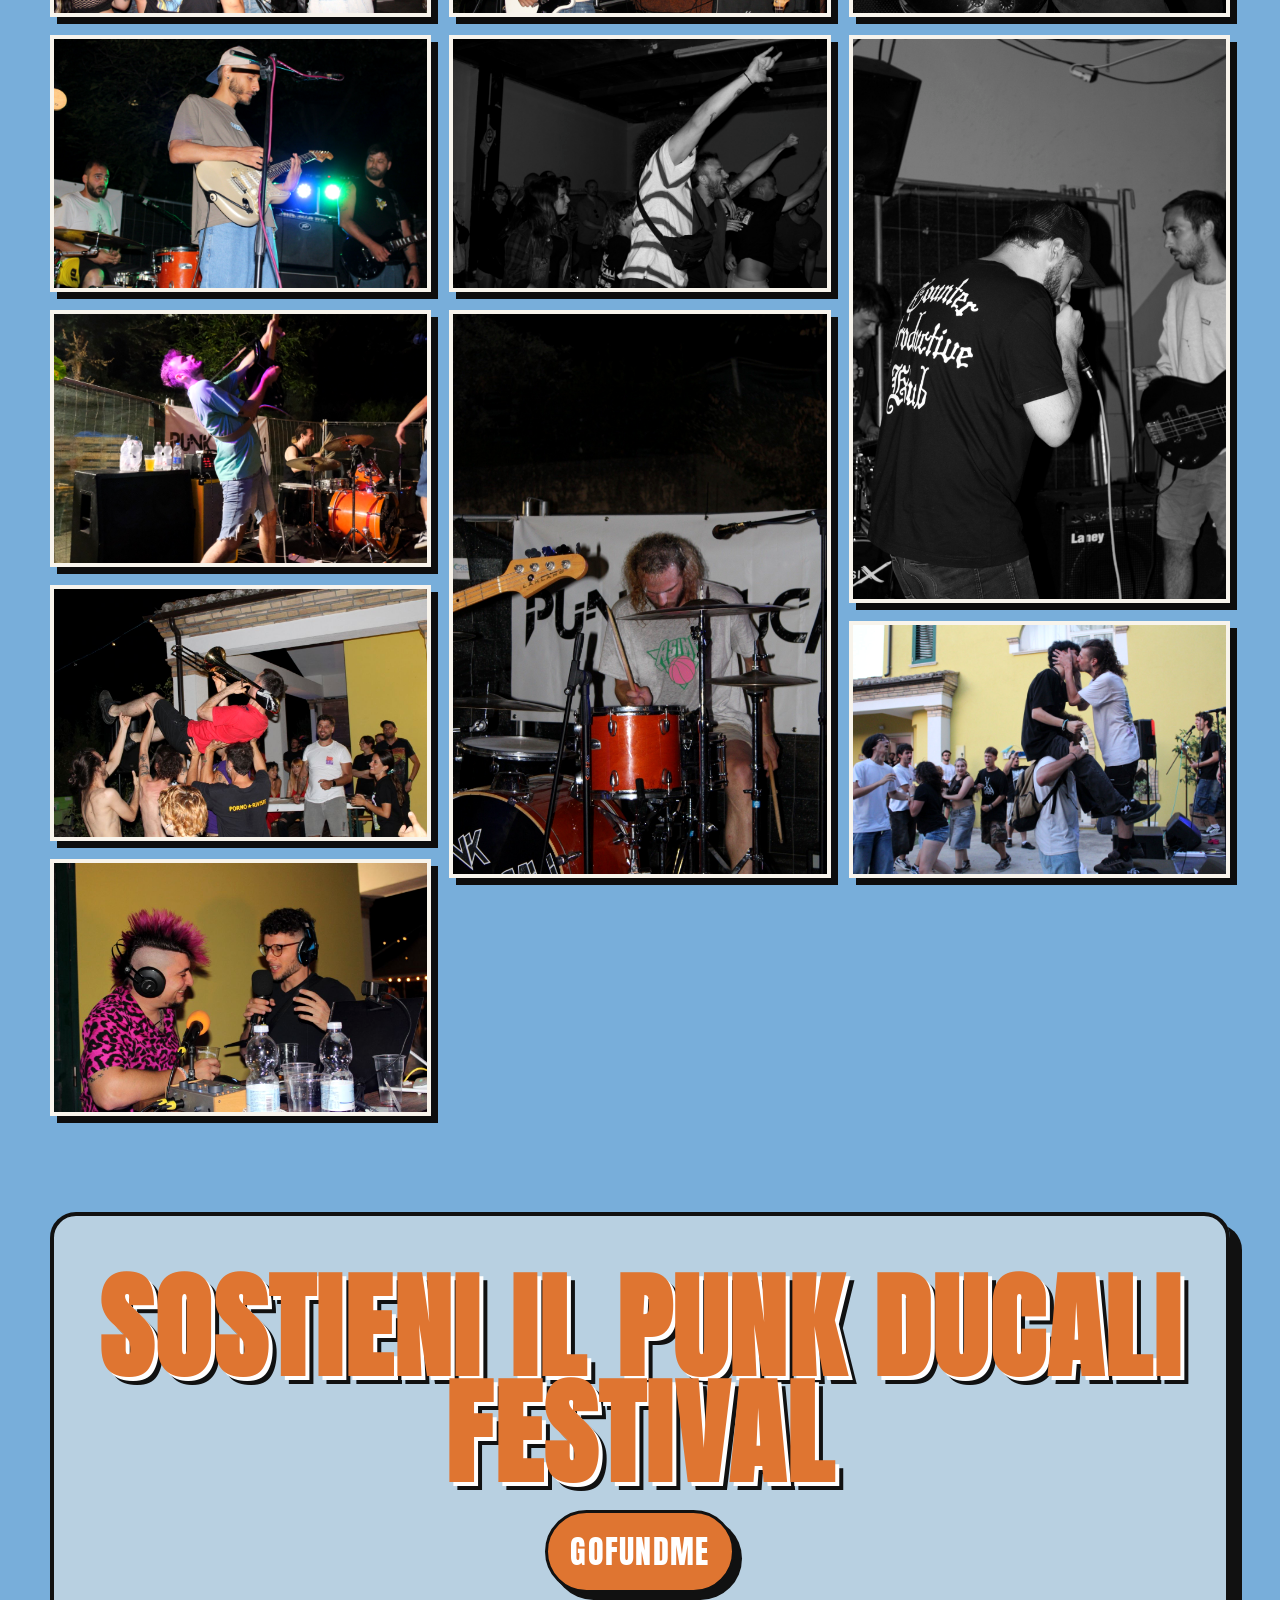
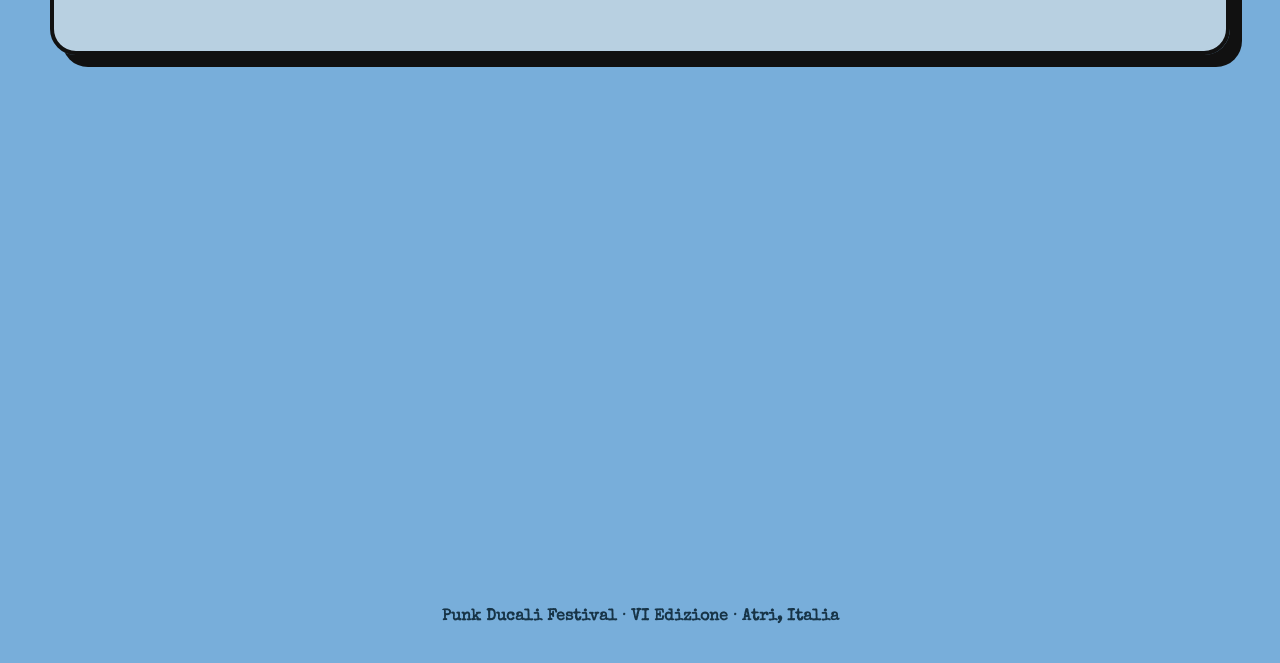
==== commit 5d3c152e: "ricostruisce l'intro come stinger cinematica" ====
--- a/index.html
+++ b/index.html
@@ -8,6 +8,8 @@
   <meta property="og:title" content="Punk Ducali Festival — VI Edizione" />
   <meta property="og:description" content="31 Luglio – 1 Agosto 2026 · Villa Comunale, Atri (TE)" />
   <meta property="og:image" content="assets/posters/poster-2026.jpg" />
+  <link rel="preload" as="image" href="assets/logos/punk-ducali-logo-transparent.png">
+  <link rel="preload" as="image" href="assets/posters/poster-2026.jpg">
   <link rel="preconnect" href="https://fonts.googleapis.com">
   <link rel="preconnect" href="https://fonts.gstatic.com" crossorigin>
   <link href="https://fonts.googleapis.com/css2?family=Anton&family=Bangers&family=Bebas+Neue&family=Space+Grotesk:wght@400;600;700&family=Special+Elite&display=swap" rel="stylesheet">
@@ -19,13 +21,25 @@
   </script>
 </head>
 <body>
-  <div id="intro" class="intro" aria-hidden="true">
-    <div class="intro-signal">
-      <img src="assets/logos/punk-ducali-logo-transparent.png" alt="" class="intro-logo" />
-      <p class="intro-stamp">VI EDIZIONE // ATRI // 2026</p>
-      <span class="intro-progress"></span>
+  <div id="intro" class="intro" role="region" aria-label="Intro Punk Ducali Festival">
+    <button id="intro-skip" class="intro-skip" type="button">SKIP INTRO</button>
+    <div class="intro-collage">
+      <div class="intro-shot intro-shot-live-a"></div>
+      <div class="intro-shot intro-shot-poster"></div>
+      <div class="intro-shot intro-shot-live-b"></div>
+      <span class="intro-paper paper-a"></span>
+      <span class="intro-paper paper-b"></span>
     </div>
-    <div class="intro-flash"></div>
+    <div class="intro-lockup">
+      <span class="intro-hit">LIVE // ATRI</span>
+      <div class="intro-logo-wrap">
+        <img src="assets/logos/punk-ducali-logo-transparent.png" alt="" class="intro-logo intro-logo-ghost" />
+        <img src="assets/logos/punk-ducali-logo-transparent.png" alt="" class="intro-logo intro-logo-main" />
+      </div>
+      <p class="intro-date">31 LUGLIO — 1 AGOSTO 2026</p>
+      <p class="intro-place">ATRI</p>
+    </div>
+    <div class="intro-stage-flash"></div>
     <div class="noise"></div>
   </div>
 
--- a/style.css
+++ b/style.css
@@ -32,7 +32,7 @@
   background:linear-gradient(180deg,transparent 0%,rgba(243,240,232,.45) 58%,rgba(120,174,218,.9) 100%);
 }
 .grain,.noise{pointer-events:none;position:fixed;inset:0;background-image:url("data:image/svg+xml,%3Csvg viewBox='0 0 160 160' xmlns='http://www.w3.org/2000/svg'%3E%3Cfilter id='n'%3E%3CfeTurbulence type='fractalNoise' baseFrequency='.9' numOctaves='4' stitchTiles='stitch'/%3E%3C/filter%3E%3Crect width='100%25' height='100%25' filter='url(%23n)' opacity='.45'/%3E%3C/svg%3E");mix-blend-mode:multiply;opacity:.12;z-index:80}.noise{z-index:1200;opacity:.22;mix-blend-mode:screen}
-.intro-seen .intro{display:none}.intro{position:fixed;inset:0;background:#050505;z-index:1100;display:grid;place-items:center;animation:introOut .42s cubic-bezier(.7,0,1,1) 1.72s forwards;overflow:hidden}.intro:before{content:"";position:absolute;inset:-20%;background:repeating-linear-gradient(0deg,transparent 0 3px,rgba(255,255,255,.08) 3px 4px);animation:scan .16s linear infinite}.intro-signal{position:relative;z-index:2;display:grid;place-items:center;width:min(88vw,940px);animation:signalIn 1.72s steps(2,end) both}.intro-logo{width:100%;filter:drop-shadow(8px 0 0 rgba(255,47,155,.55)) drop-shadow(-8px 0 0 rgba(111,175,143,.55))}.intro-stamp{margin:18px 0 12px;color:var(--cream);font-family:'Special Elite',monospace;font-size:clamp(.78rem,2vw,1.05rem);letter-spacing:.18em;text-align:center}.intro-progress{display:block;width:min(420px,64vw);height:5px;background:var(--orange);transform-origin:left;animation:loadSignal 1.45s cubic-bezier(.4,0,.2,1) both;box-shadow:0 0 18px rgba(223,117,49,.85)}.intro-flash{position:absolute;inset:0;background:#fff;opacity:0;animation:flashFrame .12s steps(1) .9s both}@keyframes introOut{to{opacity:0;visibility:hidden;transform:scale(1.04)}}@keyframes scan{to{transform:translateY(4px)}}@keyframes signalIn{0%{opacity:0;transform:scale(.78) skewX(-8deg)}18%{opacity:1;transform:scale(1.03) translateX(18px)}36%{transform:scale(.98) translateX(-12px) skewX(3deg)}52%{filter:brightness(1.9);transform:scale(1.02)}72%,100%{filter:none;transform:scale(1)}}@keyframes loadSignal{from{transform:scaleX(0)}to{transform:scaleX(1)}}@keyframes flashFrame{0%,100%{opacity:0}50%{opacity:.82}}
+.intro-seen .intro{display:none}.intro{position:fixed;inset:0;background:#050505;z-index:1100;display:grid;place-items:center;animation:introOut .62s cubic-bezier(.72,0,.26,1) 2.2s forwards;overflow:hidden;isolation:isolate}.intro:before{content:"";position:absolute;inset:-10%;z-index:4;pointer-events:none;background:repeating-linear-gradient(0deg,transparent 0 3px,rgba(255,255,255,.055) 3px 4px);animation:scan 7s linear infinite}.intro:after{content:"";position:absolute;inset:0;z-index:-2;background:radial-gradient(circle at 50% 46%,rgba(223,117,49,.22),transparent 32%),linear-gradient(110deg,transparent 20%,rgba(111,175,143,.08) 48%,transparent 72%);animation:introGlow 2.6s ease-in-out both}.intro-ambient{position:absolute;z-index:-1;width:min(78vw,850px);aspect-ratio:1;border:1px solid rgba(243,240,232,.1);border-radius:50%;box-shadow:0 0 0 10vw rgba(255,255,255,.012),0 0 100px rgba(223,117,49,.09);animation:ambientPulse 2.5s cubic-bezier(.2,.7,.2,1) both}.intro-ambient:before,.intro-ambient:after{content:"";position:absolute;inset:12%;border:1px dashed rgba(223,117,49,.18);border-radius:50%;animation:ambientSpin 9s linear infinite}.intro-ambient:after{inset:28%;border-style:solid;border-color:rgba(111,175,143,.18);animation-direction:reverse;animation-duration:6s}.intro-signal{position:relative;z-index:2;display:grid;place-items:center;width:min(86vw,920px)}.intro-kicker,.intro-stamp,.intro-coordinates{font-family:'Special Elite',monospace;text-align:center;text-transform:uppercase}.intro-kicker{display:flex;align-items:center;gap:12px;margin:0 0 18px;color:var(--orange);font-size:clamp(.65rem,1.5vw,.86rem);letter-spacing:.23em;opacity:0;animation:softRise .55s ease .12s forwards}.intro-kicker span{width:34px;height:1px;background:currentColor;box-shadow:0 0 8px currentColor}.intro-logo-stack{position:relative;width:100%;animation:logoEntrance 1.35s cubic-bezier(.16,1,.3,1) both}.intro-logo{width:100%}.intro-logo-main{position:relative;z-index:2;filter:drop-shadow(0 18px 45px rgba(0,0,0,.65));animation:logoBreath 2.2s ease-in-out .3s both}.intro-logo-chroma{position:absolute;inset:0;z-index:1;opacity:0;mix-blend-mode:screen;pointer-events:none}.chroma-left{filter:sepia(1) saturate(5) hue-rotate(285deg);animation:chromaLeft 1.5s ease .34s both}.chroma-right{filter:sepia(1) saturate(4) hue-rotate(90deg);animation:chromaRight 1.5s ease .34s both}.intro-stamp{margin:14px 0 12px;color:var(--cream);font-size:clamp(.76rem,1.8vw,1rem);letter-spacing:.2em;opacity:0;animation:softRise .6s ease .55s forwards}.intro-progress{position:relative;display:block;width:min(430px,62vw);height:3px;background:rgba(243,240,232,.14);overflow:hidden}.intro-progress i{position:absolute;inset:0;background:linear-gradient(90deg,var(--orange),#f6c36e,var(--green));transform-origin:left;animation:loadSignal 1.55s cubic-bezier(.22,1,.36,1) .4s both;box-shadow:0 0 18px rgba(223,117,49,.9)}.intro-progress:after{content:"";position:absolute;top:-3px;width:42px;height:9px;background:#fff;filter:blur(5px);animation:progressSpark 1.55s cubic-bezier(.22,1,.36,1) .4s both}.intro-coordinates{margin:10px 0 0;color:rgba(243,240,232,.52);font-size:clamp(.58rem,1.3vw,.72rem);letter-spacing:.16em;opacity:0;animation:softRise .55s ease .82s forwards}.intro-flash{position:absolute;inset:0;z-index:3;pointer-events:none;background:radial-gradient(circle,rgba(255,255,255,.38),rgba(223,117,49,.1) 30%,transparent 62%);opacity:0;animation:flashFrame .52s ease .48s both}@keyframes introOut{0%{opacity:1;clip-path:inset(0)}70%{opacity:1;clip-path:inset(48.8% 0);filter:brightness(1.8)}100%{opacity:0;visibility:hidden;clip-path:inset(50% 0);filter:brightness(3)}}@keyframes scan{to{transform:translateY(8%)}}@keyframes introGlow{0%{opacity:0;transform:scale(1.2)}100%{opacity:1;transform:scale(1)}}@keyframes ambientPulse{0%{opacity:0;transform:scale(.55)}55%{opacity:.7}100%{opacity:1;transform:scale(1.08)}}@keyframes ambientSpin{to{transform:rotate(360deg)}}@keyframes softRise{from{opacity:0;transform:translateY(10px)}to{opacity:1;transform:none}}@keyframes logoEntrance{0%{opacity:0;transform:scale(.72) translateY(26px);filter:blur(12px)}62%{opacity:1;filter:blur(0)}100%{transform:scale(1);filter:none}}@keyframes logoBreath{0%,100%{transform:scale(1)}50%{transform:scale(1.018)}}@keyframes chromaLeft{0%,100%{opacity:0;transform:translateX(0)}18%{opacity:.56;transform:translateX(-15px)}34%{opacity:.15;transform:translateX(5px)}48%{opacity:.38;transform:translateX(-7px)}68%{opacity:.08;transform:translateX(2px)}}@keyframes chromaRight{0%,100%{opacity:0;transform:translateX(0)}18%{opacity:.48;transform:translateX(15px)}34%{opacity:.12;transform:translateX(-5px)}48%{opacity:.32;transform:translateX(7px)}68%{opacity:.08;transform:translateX(-2px)}}@keyframes loadSignal{from{transform:scaleX(0)}to{transform:scaleX(1)}}@keyframes progressSpark{from{left:-12%}to{left:100%}}@keyframes flashFrame{0%,100%{opacity:0}45%{opacity:.85}}
 .navbar{position:fixed;top:12px;left:50%;transform:translateX(-50%);z-index:1000;width:min(1180px,calc(100% - 24px));display:flex;align-items:center;justify-content:space-between;gap:20px;padding:10px 14px;background:rgba(169,216,245,.68);border:2px solid rgba(17,17,17,.18);backdrop-filter:blur(12px);border-radius:999px;box-shadow:0 12px 35px rgba(23,52,71,.18)}.nav-brand img{width:170px;max-height:54px;object-fit:contain}.nav-atrikiri{padding:4px 8px!important}.nav-atrikiri img{width:82px;height:auto;display:block;filter:drop-shadow(2px 2px 0 rgba(17,17,17,.18))}.nav-atrikiri:hover{background:transparent!important;transform:rotate(-3deg) scale(1.04)!important}.nav-links{display:flex;align-items:center;gap:6px;flex-wrap:wrap}.nav-links a{text-decoration:none;text-transform:uppercase;font-family:'Bebas Neue';font-size:1.1rem;letter-spacing:.06em;padding:10px 12px;border-radius:999px}.nav-links a:hover{background:var(--orange);color:#fff;transform:rotate(-2deg)}.menu-toggle{display:none;background:var(--orange);color:#fff;border:2px solid var(--ink);border-radius:999px;font-size:1.4rem;padding:5px 12px}
 .section{width:min(1180px,calc(100% - 28px));margin:0 auto;padding:96px 0}.hero{min-height:100vh;padding-top:130px;display:grid;grid-template-columns:1fr .86fr;align-items:center;gap:48px}.hero-logo{width:min(720px,96%);filter:drop-shadow(8px 8px 0 rgba(17,17,17,.12))}.eyebrow{font-family:'Special Elite',monospace;font-weight:700;letter-spacing:.08em;text-transform:uppercase;color:var(--blue-dark);font-size:clamp(.88rem,1.2vw,1.1rem)}h1,h2{font-family:'Anton',Impact,sans-serif;letter-spacing:.02em;text-transform:uppercase;margin:0;line-height:.92}h1{font-size:clamp(3rem,7vw,7.2rem);max-width:850px;color:var(--orange);text-shadow:4px 4px 0 #fff,7px 7px 0 var(--ink)}h2{font-size:clamp(3rem,8vw,8rem);color:var(--ink);text-shadow:4px 4px 0 var(--orange)}.hero-actions{display:flex;gap:14px;margin-top:30px;flex-wrap:wrap}.btn{border:3px solid var(--ink);border-radius:999px;padding:14px 22px;font-family:'Anton';letter-spacing:.04em;text-decoration:none;cursor:pointer;box-shadow:7px 7px 0 var(--ink);transition:.2s ease;display:inline-flex;align-items:center;justify-content:center}.btn:hover{transform:translate(-2px,-2px) rotate(-1deg);box-shadow:10px 10px 0 var(--ink)}.primary{background:var(--orange);color:#fff}.poster-stage{position:relative;perspective:1100px}.poster-main{border:5px solid #fff;border-radius:12px;box-shadow:var(--shadow),12px 12px 0 var(--ink);animation:floatPoster 5s ease-in-out infinite;transform:rotate(2deg)}@keyframes floatPoster{50%{transform:translateY(-16px) rotate(-1deg)}}.tape{position:absolute;width:110px;height:34px;background:rgba(243,240,232,.65);border:1px solid rgba(17,17,17,.25);transform:rotate(-12deg);top:18px;left:28px}.tape-b{left:auto;right:26px;transform:rotate(15deg)}
 .section-head{display:flex;align-items:end;justify-content:space-between;gap:20px;margin-bottom:28px;border-bottom:4px solid var(--ink);padding-bottom:12px}.lineup-section{padding-top:30px}.lineup-status{min-height:1.4em;margin:0 0 22px;font-family:'Special Elite',monospace;font-weight:700;letter-spacing:.08em;color:var(--blue-dark)}.redacted-grid{display:grid;grid-template-columns:repeat(4,1fr);gap:16px}.redacted-grid span{min-height:76px;display:flex;align-items:center;justify-content:center;padding:18px 16px;border-radius:4px;border:2px solid var(--cream);box-shadow:7px 7px 0 var(--orange);font-family:'Special Elite';font-size:clamp(1.1rem,2vw,1.8rem);font-weight:700;text-align:center;position:relative;overflow:hidden}.redacted-grid .redacted{background:var(--ink);color:var(--ink);user-select:none}.redacted-grid .redacted:after{content:"";position:absolute;inset:0;background:linear-gradient(90deg,transparent,rgba(255,255,255,.24),transparent);animation:sweep 2.8s infinite}.redacted-grid .revealed{background:var(--cream);color:var(--ink);text-transform:uppercase;animation:declassify .65s steps(3,end) both}.redacted-grid .revealed:before{content:"DECLASSIFIED";position:absolute;top:3px;right:5px;color:var(--orange);font-family:'Special Elite';font-size:.48rem;letter-spacing:.08em;transform:rotate(2deg)}@keyframes sweep{from{transform:translateX(-100%)}to{transform:translateX(100%)}}@keyframes declassify{0%{background:var(--ink);color:var(--ink);filter:blur(5px);transform:translateX(-7px)}45%{filter:contrast(2);transform:translateX(6px)}100%{background:var(--cream);color:var(--ink);filter:none;transform:none}}
@@ -41,5 +41,78 @@
 .masonry{columns:3 260px;column-gap:18px}.masonry img{break-inside:avoid;margin:0 0 18px;border:4px solid var(--cream);box-shadow:7px 7px 0 var(--ink);filter:saturate(1.05) contrast(1.04);transition:.25s}.masonry img:hover{transform:rotate(-1deg) scale(1.018);filter:saturate(1.3) contrast(1.08)}
 .support-section{text-align:center;background:rgba(243,240,232,.52);border:4px solid var(--ink);border-radius:26px;padding:58px 24px;box-shadow:12px 12px 0 var(--ink)}.support-section h2{color:var(--orange);font-size:clamp(3rem,9vw,9rem);text-shadow:4px 4px 0 #fff,8px 8px 0 var(--ink)}.giant{font-size:2rem;margin-top:24px;background:var(--orange)}.contact-card{display:grid;grid-template-columns:260px 1fr;gap:34px;align-items:center;background:rgba(120,174,218,.55);border:4px solid var(--ink);border-radius:28px;padding:28px;box-shadow:10px 10px 0 var(--ink)}.atrikiri img{filter:drop-shadow(6px 6px 0 rgba(17,17,17,.25))}.contact-card p{font-size:1.2rem;font-weight:700}.footer{text-align:center;padding:38px 20px;font-family:'Special Elite';font-weight:700;color:var(--blue-dark)}
 .reveal{opacity:0;transform:translateY(34px);transition:opacity .7s ease,transform .7s ease}.reveal.visible{opacity:1;transform:translateY(0)}.delay-1{transition-delay:.12s}.delay-2{transition-delay:.24s}
+
+/* Intro stinger: 2.7 secondi, un solo movimento continuo verso la hero. */
+.intro{
+  background:#030303;
+  animation:introExit .52s cubic-bezier(.76,0,.24,1) 2.18s forwards;
+  perspective:1000px;
+}
+.intro:before{
+  inset:0;
+  z-index:8;
+  background:
+    repeating-linear-gradient(0deg,transparent 0 3px,rgba(255,255,255,.07) 3px 4px),
+    linear-gradient(90deg,rgba(255,47,155,.025),transparent 35%,rgba(111,175,143,.035));
+  animation:introScan .24s linear infinite;
+}
+.intro:after{
+  z-index:7;
+  background:linear-gradient(90deg,transparent 0 47%,rgba(255,255,255,.08) 50%,transparent 53%);
+  opacity:0;
+  animation:trackingHit .14s steps(2,end) .24s both;
+}
+.intro-skipped{animation:none!important;opacity:0;transition:opacity .12s ease;pointer-events:none}
+.intro-skip{
+  position:absolute;top:clamp(14px,3vw,28px);right:clamp(14px,3vw,30px);z-index:20;
+  padding:9px 12px;border:1px solid rgba(243,240,232,.65);background:rgba(3,3,3,.64);color:var(--cream);
+  font:700 .7rem/1 'Space Grotesk',sans-serif;letter-spacing:.14em;cursor:pointer;backdrop-filter:blur(5px);
+  transition:background .15s,color .15s,transform .15s;
+}
+.intro-skip:hover,.intro-skip:focus-visible{background:var(--cream);color:var(--ink);transform:translateY(-2px);outline:none}
+.intro-collage{position:absolute;inset:-7%;z-index:1;transform-style:preserve-3d;animation:collageCamera 2.15s cubic-bezier(.2,.7,.2,1) both}
+.intro-shot{position:absolute;background-color:#1b1b1b;background-position:center;background-size:cover;filter:grayscale(.18) contrast(1.18) saturate(1.14);box-shadow:0 24px 70px rgba(0,0,0,.78);will-change:transform,opacity}
+.intro-shot:after{content:"";position:absolute;inset:0;background:linear-gradient(135deg,rgba(223,117,49,.2),transparent 48%,rgba(255,47,155,.13));mix-blend-mode:screen}
+.intro-shot-live-a{left:1%;top:5%;width:44%;height:76%;background-image:url('assets/gallery/live-04.jpg');clip-path:polygon(4% 3%,98% 0,92% 94%,0 100%);animation:slamLeft .7s cubic-bezier(.12,.8,.18,1) .24s both}
+.intro-shot-poster{left:31%;top:-3%;width:42%;height:110%;background-image:url('assets/posters/poster-2026.jpg');background-position:center 34%;clip-path:polygon(7% 0,100% 4%,94% 97%,0 91%);animation:slamPoster .78s cubic-bezier(.12,.8,.18,1) .34s both}
+.intro-shot-live-b{right:-1%;top:10%;width:40%;height:72%;background-image:url('assets/gallery/live-09.jpg');clip-path:polygon(1% 7%,95% 0,100% 100%,8% 93%);animation:slamRight .7s cubic-bezier(.12,.8,.18,1) .3s both}
+.intro-paper{position:absolute;z-index:4;background:var(--orange);box-shadow:0 18px 40px rgba(0,0,0,.4);mix-blend-mode:multiply}
+.paper-a{left:12%;top:20%;width:32%;height:16%;clip-path:polygon(0 23%,100% 0,93% 72%,4% 100%);animation:paperHit .45s cubic-bezier(.1,.8,.2,1) .42s both}
+.paper-b{right:8%;bottom:18%;width:29%;height:13%;background:var(--green);clip-path:polygon(4% 0,100% 17%,94% 100%,0 72%);animation:paperHit .45s cubic-bezier(.1,.8,.2,1) .52s both}
+.intro-lockup{position:relative;z-index:6;display:grid;place-items:center;width:min(82vw,870px);transform-style:preserve-3d;animation:lockupReveal .72s cubic-bezier(.16,1,.3,1) 1.22s both}
+.intro-logo-wrap{position:relative;width:100%;filter:drop-shadow(0 20px 30px rgba(0,0,0,.72));animation:logoImpact .75s cubic-bezier(.16,1,.3,1) 1.28s both}
+.intro-logo{width:100%}
+.intro-logo-main{position:relative;z-index:2;animation:none}
+.intro-logo-ghost{position:absolute;inset:0;z-index:1;opacity:0;filter:sepia(1) saturate(5) hue-rotate(290deg);mix-blend-mode:screen;animation:singleGlitch .16s steps(2,end) 1.67s both}
+.intro-hit{position:absolute;top:-3%;left:7%;z-index:4;padding:7px 10px;background:var(--orange);color:#fff;font:700 clamp(.58rem,1.4vw,.76rem)/1 'Special Elite',monospace;letter-spacing:.16em;transform:rotate(-3deg);animation:stampHit .25s cubic-bezier(.12,.9,.2,1) 1.46s both}
+.intro-date,.intro-place{position:relative;z-index:3;margin:0;text-align:center;text-transform:uppercase;font-family:'Anton',Impact,sans-serif;color:var(--cream);text-shadow:3px 3px 0 #000}
+.intro-date{margin-top:-1.5%;font-size:clamp(.9rem,2.25vw,1.5rem);letter-spacing:.12em;animation:typeHit .28s ease 1.57s both}
+.intro-place{margin-top:4px;color:var(--orange);font-size:clamp(1.15rem,3vw,2rem);letter-spacing:.18em;animation:typeHit .28s ease 1.66s both}
+.intro-stage-flash{position:absolute;inset:0;z-index:10;pointer-events:none;background:#fff;opacity:0;animation:stageFlash .28s steps(2,end) .11s both}
+@keyframes introExit{
+  0%{clip-path:polygon(0 0,100% 0,100% 100%,0 100%);filter:brightness(1)}
+  50%{clip-path:polygon(0 0,100% 0,100% 44%,0 57%);filter:brightness(1.25)}
+  100%{clip-path:polygon(0 0,100% 0,100% 0,0 0);visibility:hidden;filter:brightness(1.5)}
+}
+@keyframes introScan{to{transform:translateY(4px)}}
+@keyframes trackingHit{0%,100%{opacity:0;transform:scaleX(.2)}50%{opacity:1;transform:scaleX(1)}}
+@keyframes stageFlash{0%,100%{opacity:0}35%{opacity:.92}}
+@keyframes collageCamera{0%{transform:scale(1.12) translateZ(-90px)}100%{transform:scale(1.025) translateZ(0)}}
+@keyframes slamLeft{0%{opacity:0;transform:translate3d(-38%,-6%,80px) rotate(-8deg) scale(1.16)}100%{opacity:.74;transform:translate3d(0,0,0) rotate(-2deg) scale(1)}}
+@keyframes slamPoster{0%{opacity:0;transform:translate3d(0,-38%,130px) rotate(6deg) scale(1.3)}100%{opacity:.88;transform:translate3d(0,0,20px) rotate(1deg) scale(1)}}
+@keyframes slamRight{0%{opacity:0;transform:translate3d(42%,8%,70px) rotate(9deg) scale(1.18)}100%{opacity:.7;transform:translate3d(0,0,0) rotate(3deg) scale(1)}}
+@keyframes paperHit{0%{opacity:0;transform:scaleX(.05) rotate(-8deg)}100%{opacity:.78;transform:scaleX(1) rotate(0)}}
+@keyframes lockupReveal{0%{opacity:0;transform:translate3d(0,15px,190px) scale(1.45);filter:blur(5px)}100%{opacity:1;transform:translate3d(0,0,0) scale(1);filter:none}}
+@keyframes logoImpact{0%{transform:scale(1.32) rotate(-2deg)}64%{transform:scale(.97) rotate(.4deg)}100%{transform:scale(1) rotate(0)}}
+@keyframes singleGlitch{0%,100%{opacity:0;transform:translateX(0)}30%{opacity:.7;transform:translateX(-13px);clip-path:inset(15% 0 52%)}65%{opacity:.45;transform:translateX(10px);clip-path:inset(58% 0 14%)}}
+@keyframes stampHit{0%{opacity:0;transform:scale(2.2) rotate(-8deg)}100%{opacity:1;transform:scale(1) rotate(-3deg)}}
+@keyframes typeHit{from{opacity:0;transform:translateY(7px);letter-spacing:.3em}to{opacity:1;transform:none}}
+
+@media(max-width:600px){
+  .intro-collage{inset:-4% -22%}
+  .intro-shot-live-a{left:4%;width:48%}.intro-shot-poster{left:30%;width:46%}.intro-shot-live-b{right:2%;width:46%}
+  .intro-lockup{width:94vw}.intro-hit{left:5%;top:-8%}.intro-date{margin-top:1%}
+  .intro-skip{font-size:.62rem;padding:8px 9px}
+}
 @media(max-width:860px){.navbar{border-radius:22px;align-items:flex-start}.menu-toggle{display:block}.nav-links{display:none;position:absolute;top:72px;left:0;right:0;background:rgba(169,216,245,.95);border:3px solid var(--ink);border-radius:22px;padding:12px}.nav-links.open{display:grid}.nav-links a{font-size:1.4rem}.hero{grid-template-columns:1fr;padding-top:120px;gap:32px}.poster-stage{max-width:560px;margin:0 auto}.redacted-grid,.video-grid{grid-template-columns:1fr}.section-head{display:block}.vhs-content{grid-template-columns:1fr}.contact-card{grid-template-columns:1fr;text-align:center}.atrikiri img{margin:auto;max-width:230px}h1{text-shadow:3px 3px 0 #fff,5px 5px 0 var(--ink)}}
-@media(prefers-reduced-motion:reduce){html{scroll-behavior:auto}.intro{animation-duration:.15s;animation-delay:.2s}.intro-signal,.intro-progress,.intro-flash,.intro:before,.redacted-grid .redacted:after,.redacted-grid .revealed,.poster-main{animation:none!important}.reveal{transition:none}}
+@media(prefers-reduced-motion:reduce){html{scroll-behavior:auto}.intro{animation:introExit .16s ease .58s forwards}.intro *,.intro:before,.intro:after,.redacted-grid .redacted:after,.redacted-grid .revealed,.poster-main{animation:none!important}.intro-collage,.intro-hit,.intro-date,.intro-place{display:none}.intro-lockup{display:grid;opacity:1;width:min(88vw,780px)}.intro-logo-wrap{animation:none;opacity:1}.reveal{transition:none}}
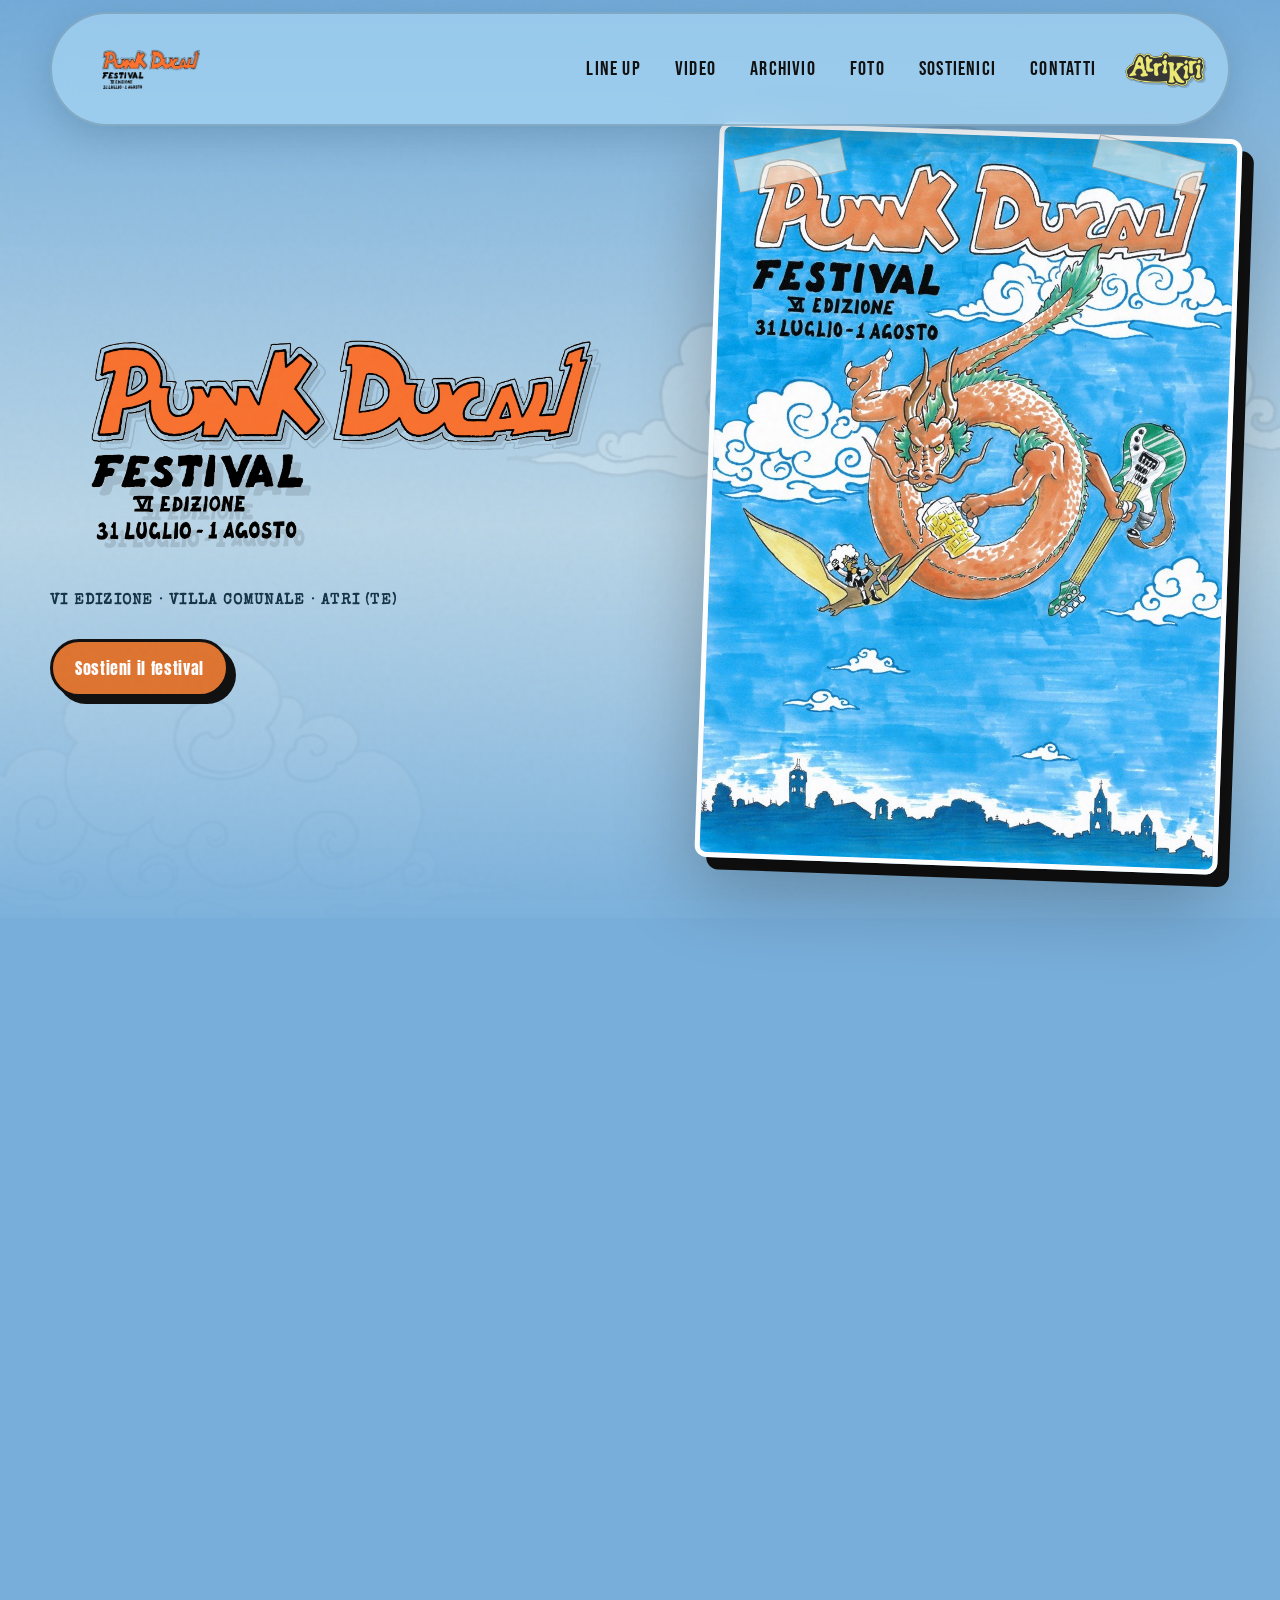
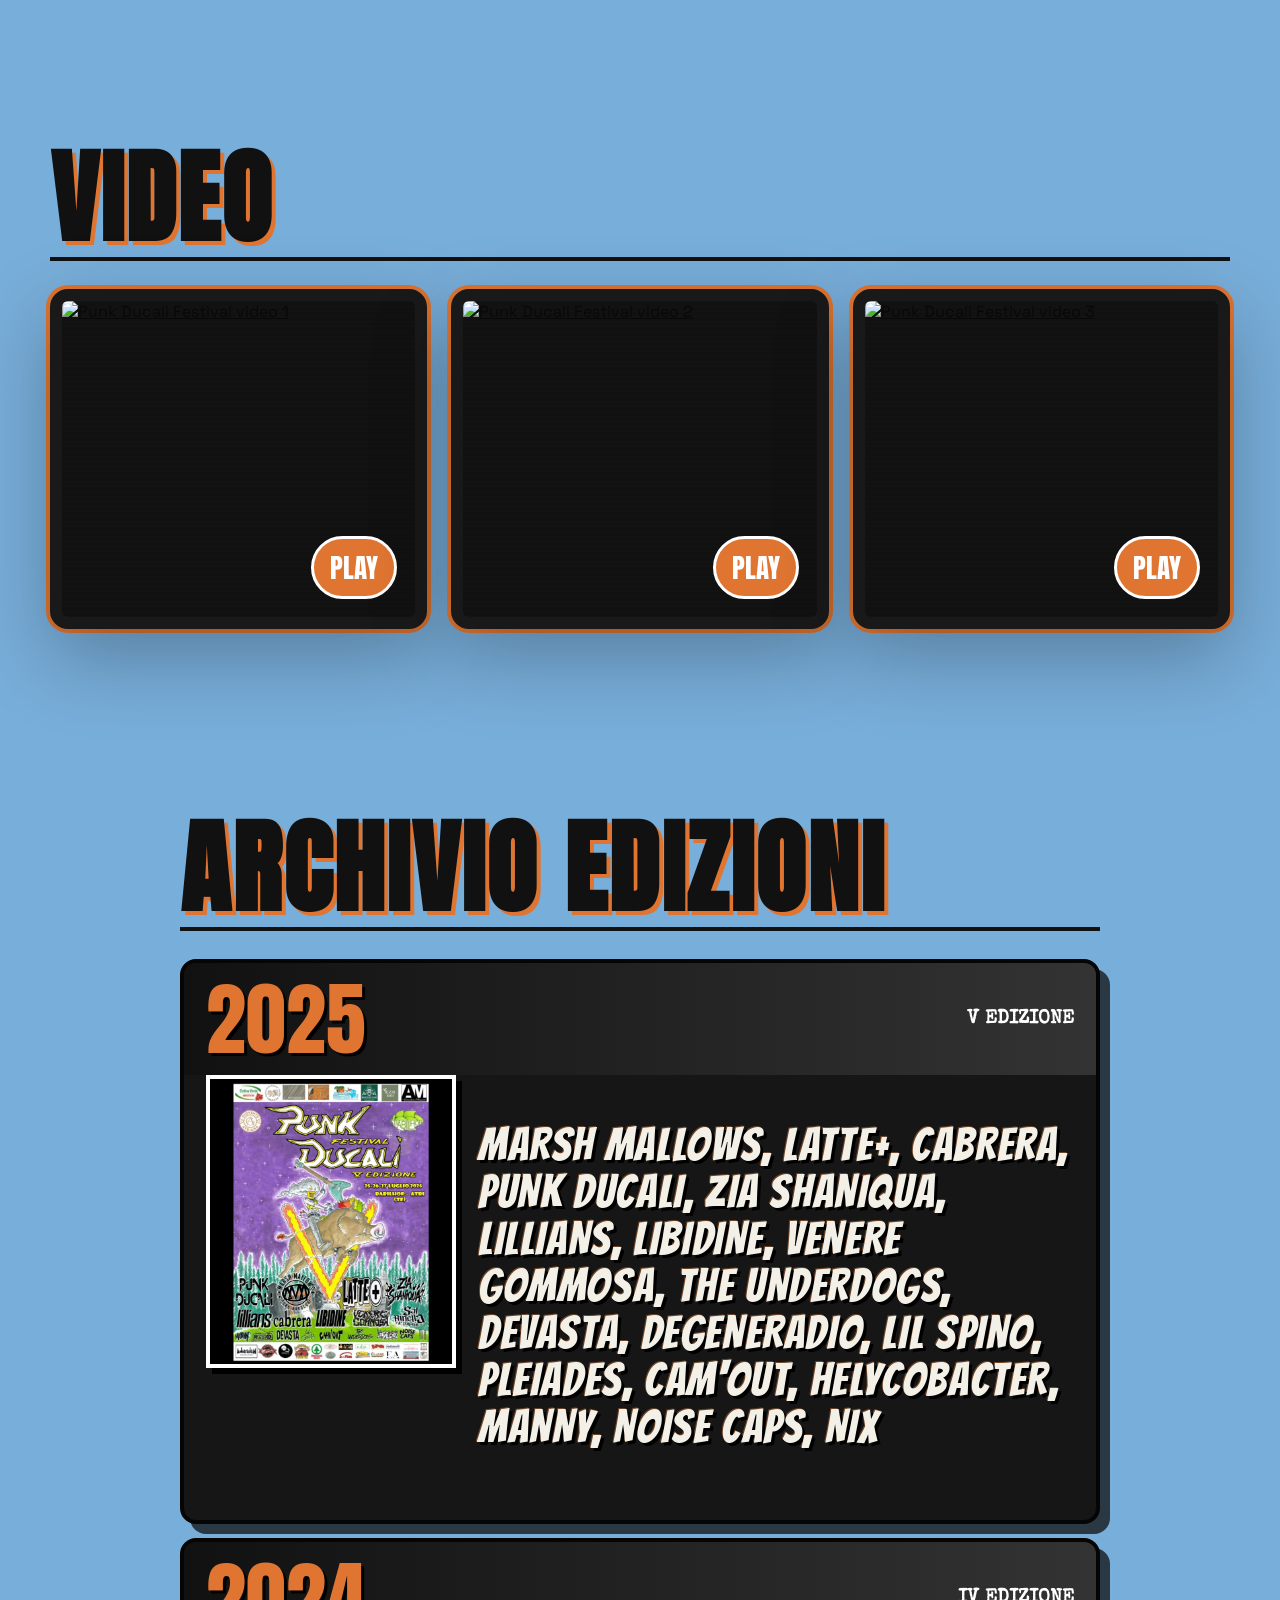
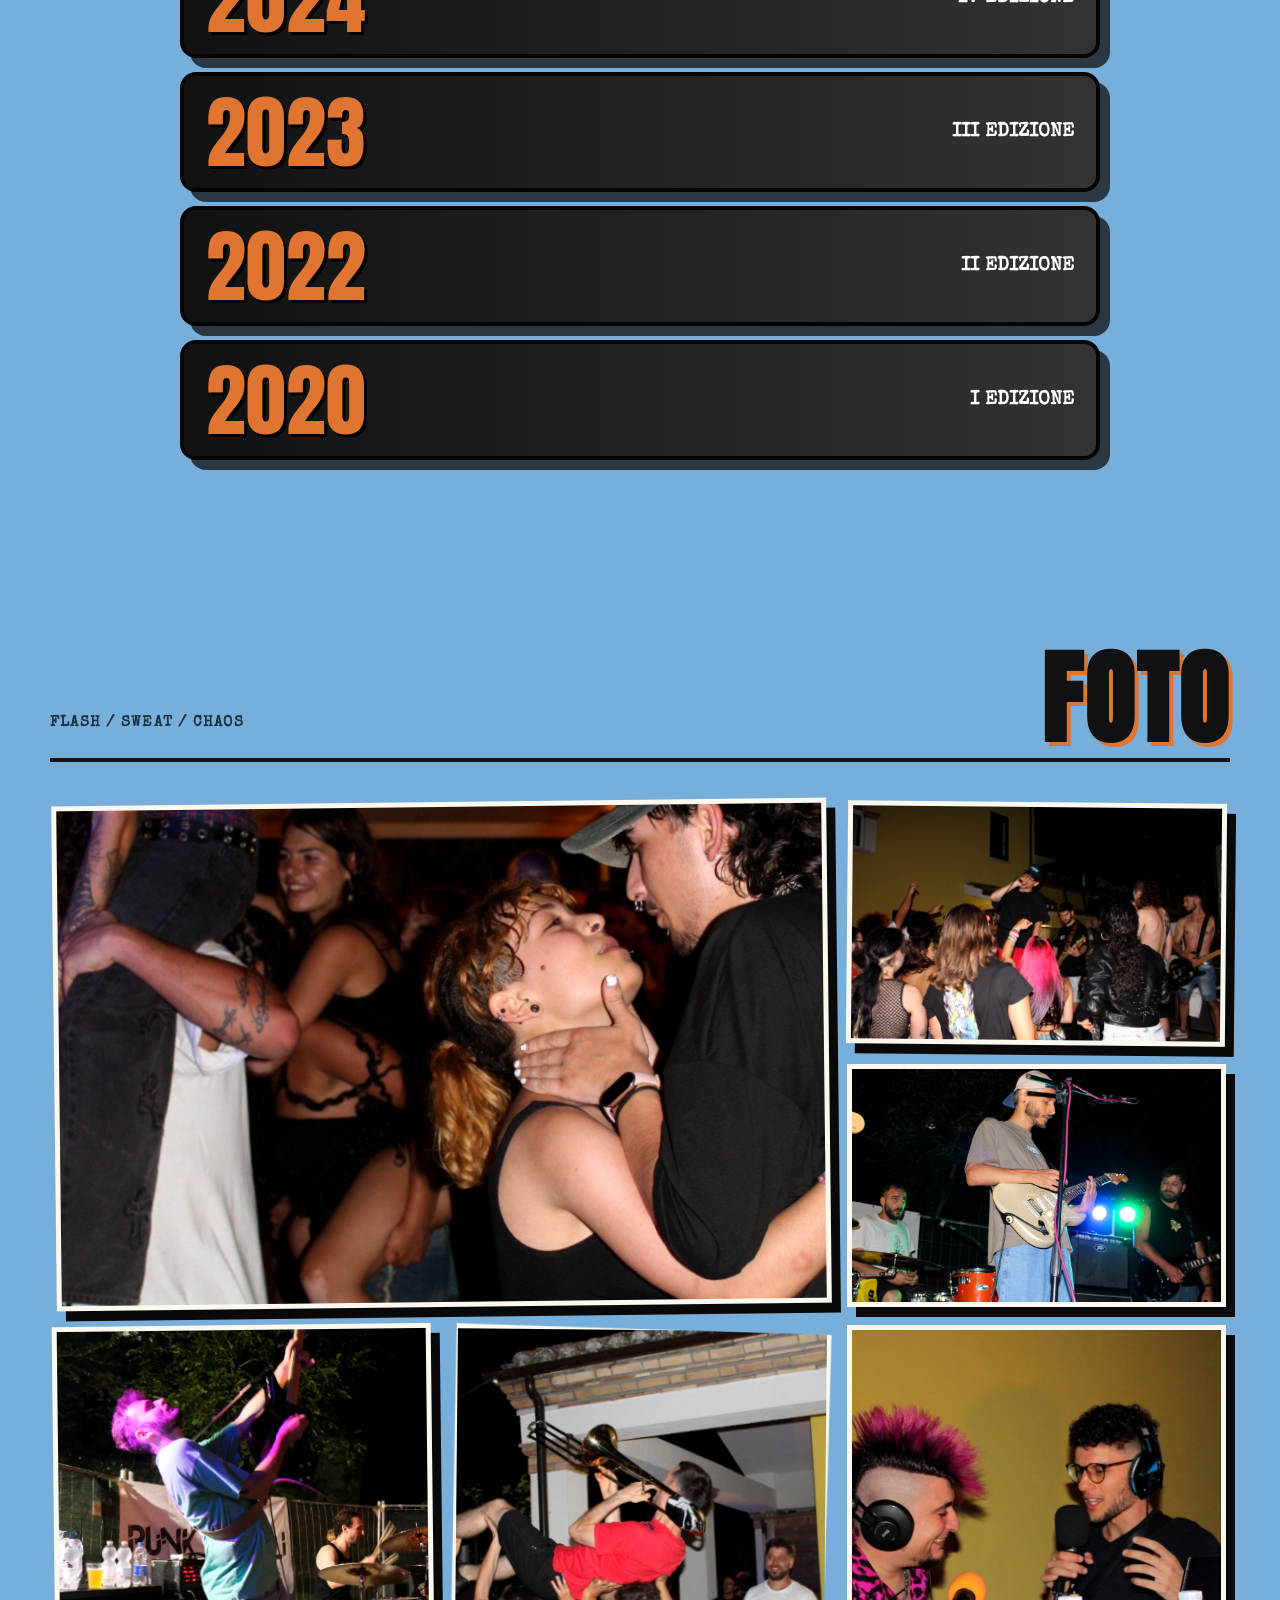
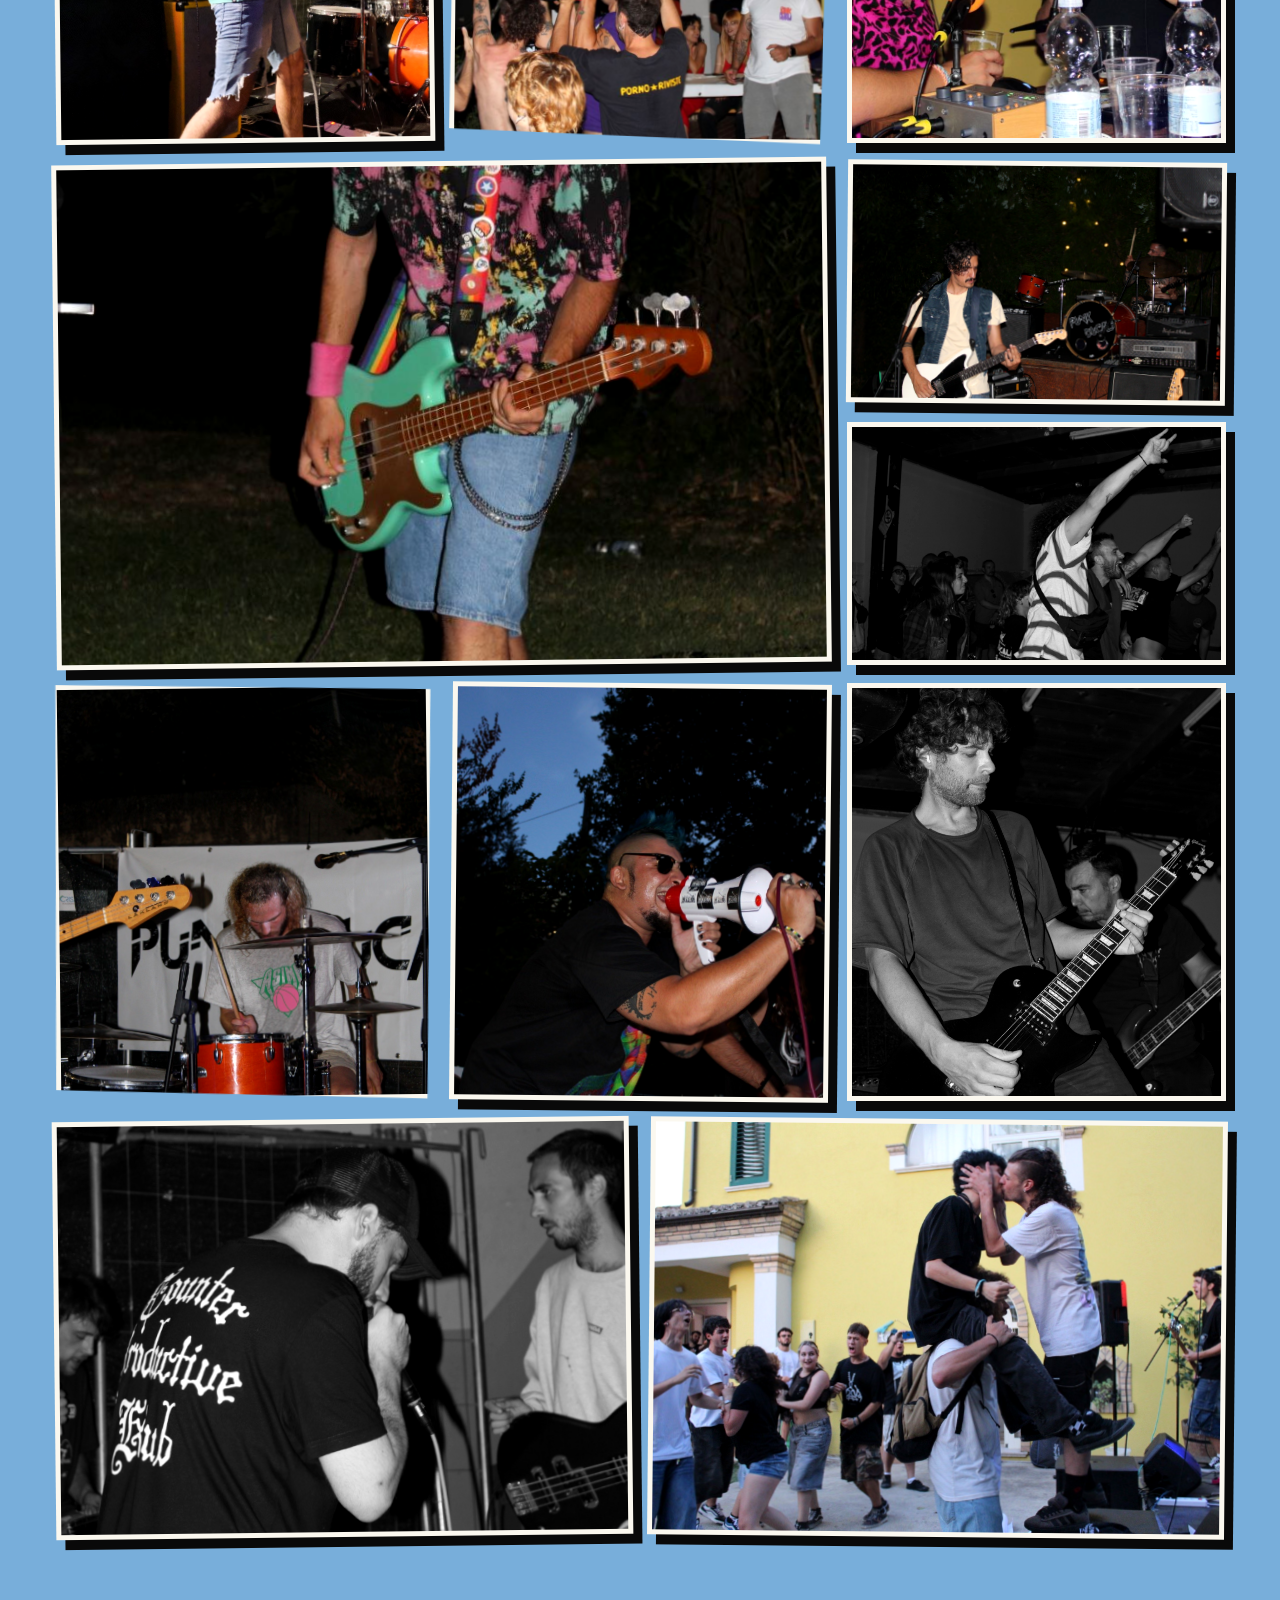
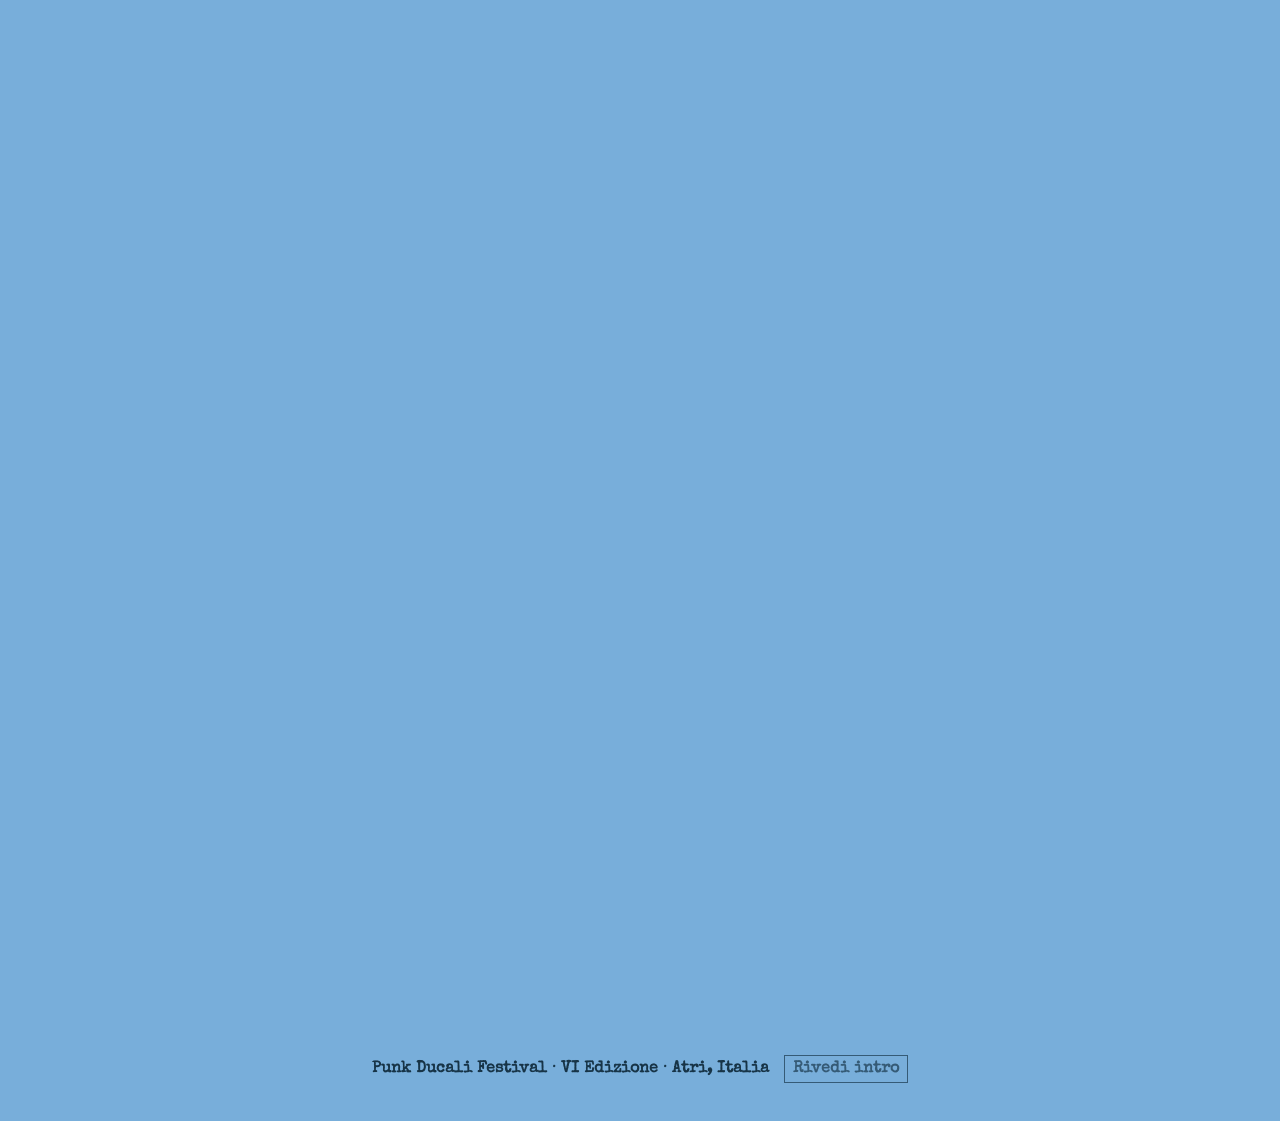
==== commit 2b413599: "Riprogetta l'intro come manifesto animato" ====
--- a/index.html
+++ b/index.html
@@ -14,6 +14,7 @@
   <link rel="preconnect" href="https://fonts.gstatic.com" crossorigin>
   <link href="https://fonts.googleapis.com/css2?family=Anton&family=Bangers&family=Bebas+Neue&family=Space+Grotesk:wght@400;600;700&family=Special+Elite&display=swap" rel="stylesheet">
   <link rel="stylesheet" href="style.css" />
+  <link rel="stylesheet" href="intro.css" />
   <script>
     try {
       if (sessionStorage.getItem('punkDucaliIntroSeen')) document.documentElement.classList.add('intro-seen');
@@ -21,26 +22,40 @@
   </script>
 </head>
 <body>
-  <div id="intro" class="intro" role="region" aria-label="Intro Punk Ducali Festival">
-    <button id="intro-skip" class="intro-skip" type="button">SKIP INTRO</button>
-    <div class="intro-collage">
-      <div class="intro-shot intro-shot-live-a"></div>
-      <div class="intro-shot intro-shot-poster"></div>
-      <div class="intro-shot intro-shot-live-b"></div>
-      <span class="intro-paper paper-a"></span>
-      <span class="intro-paper paper-b"></span>
+  <div id="festival-intro" class="festival-intro" role="dialog" aria-modal="true" aria-label="Intro Punk Ducali Festival">
+    <button id="intro-skip" class="festival-intro__skip" type="button">SKIP</button>
+
+    <div class="manifesto-scene" aria-hidden="true">
+      <div class="manifesto-world" data-intro-artwork>
+        <img src="assets/posters/poster-2026.jpg" alt="" class="manifesto-world__poster" />
+        <span class="manifesto-world__ink"></span>
+      </div>
+
+      <div class="creature-window">
+        <img src="assets/posters/poster-2026.jpg" alt="" class="creature-window__poster" />
+        <span class="creature-window__shadow"></span>
+      </div>
+
+      <div class="paper-shell">
+        <div class="paper-panel paper-panel--left"><span class="paper-fold"></span></div>
+        <div class="paper-panel paper-panel--right"><span class="paper-fold"></span></div>
+        <svg class="tear-seam" viewBox="0 0 100 1000" preserveAspectRatio="none" focusable="false">
+          <path d="M52 0 C42 48 58 83 46 125 C61 170 39 214 54 258 C40 310 61 354 44 401 C59 448 41 492 55 539 C39 590 60 638 45 684 C57 733 40 781 53 827 C43 875 58 921 48 1000" />
+        </svg>
+        <i class="paper-fragment paper-fragment--a"></i>
+        <i class="paper-fragment paper-fragment--b"></i>
+        <i class="paper-fragment paper-fragment--c"></i>
+      </div>
+
+      <div class="logo-impact" data-intro-logo>
+        <img src="assets/logos/punk-ducali-logo-transparent.png" alt="" class="logo-impact__register" />
+        <img src="assets/logos/punk-ducali-logo-transparent.png" alt="" class="logo-impact__main" />
+        <span class="intro-fallback-mark">PUNK DUCALI FESTIVAL</span>
+        <p>31 LUGLIO — 1 AGOSTO 2026<br><b>VILLA COMUNALE · ATRI</b></p>
+      </div>
+
+      <span class="impact-flash"></span>
     </div>
-    <div class="intro-lockup">
-      <span class="intro-hit">LIVE // ATRI</span>
-      <div class="intro-logo-wrap">
-        <img src="assets/logos/punk-ducali-logo-transparent.png" alt="" class="intro-logo intro-logo-ghost" />
-        <img src="assets/logos/punk-ducali-logo-transparent.png" alt="" class="intro-logo intro-logo-main" />
-      </div>
-      <p class="intro-date">31 LUGLIO — 1 AGOSTO 2026</p>
-      <p class="intro-place">ATRI</p>
-    </div>
-    <div class="intro-stage-flash"></div>
-    <div class="noise"></div>
   </div>
 
   <div class="sky-layer"></div>
@@ -178,7 +193,8 @@
     </section>
   </main>
 
-  <footer class="footer">Punk Ducali Festival · VI Edizione · Atri, Italia</footer>
+  <footer class="footer">Punk Ducali Festival · VI Edizione · Atri, Italia <button id="intro-replay" class="intro-replay" type="button">Rivedi intro</button></footer>
+  <script src="intro.js"></script>
   <script src="script.js"></script>
 </body>
 </html>
--- a/style.css
+++ b/style.css
@@ -32,87 +32,24 @@
   background:linear-gradient(180deg,transparent 0%,rgba(243,240,232,.45) 58%,rgba(120,174,218,.9) 100%);
 }
 .grain,.noise{pointer-events:none;position:fixed;inset:0;background-image:url("data:image/svg+xml,%3Csvg viewBox='0 0 160 160' xmlns='http://www.w3.org/2000/svg'%3E%3Cfilter id='n'%3E%3CfeTurbulence type='fractalNoise' baseFrequency='.9' numOctaves='4' stitchTiles='stitch'/%3E%3C/filter%3E%3Crect width='100%25' height='100%25' filter='url(%23n)' opacity='.45'/%3E%3C/svg%3E");mix-blend-mode:multiply;opacity:.12;z-index:80}.noise{z-index:1200;opacity:.22;mix-blend-mode:screen}
-.intro-seen .intro{display:none}.intro{position:fixed;inset:0;background:#050505;z-index:1100;display:grid;place-items:center;animation:introOut .62s cubic-bezier(.72,0,.26,1) 2.2s forwards;overflow:hidden;isolation:isolate}.intro:before{content:"";position:absolute;inset:-10%;z-index:4;pointer-events:none;background:repeating-linear-gradient(0deg,transparent 0 3px,rgba(255,255,255,.055) 3px 4px);animation:scan 7s linear infinite}.intro:after{content:"";position:absolute;inset:0;z-index:-2;background:radial-gradient(circle at 50% 46%,rgba(223,117,49,.22),transparent 32%),linear-gradient(110deg,transparent 20%,rgba(111,175,143,.08) 48%,transparent 72%);animation:introGlow 2.6s ease-in-out both}.intro-ambient{position:absolute;z-index:-1;width:min(78vw,850px);aspect-ratio:1;border:1px solid rgba(243,240,232,.1);border-radius:50%;box-shadow:0 0 0 10vw rgba(255,255,255,.012),0 0 100px rgba(223,117,49,.09);animation:ambientPulse 2.5s cubic-bezier(.2,.7,.2,1) both}.intro-ambient:before,.intro-ambient:after{content:"";position:absolute;inset:12%;border:1px dashed rgba(223,117,49,.18);border-radius:50%;animation:ambientSpin 9s linear infinite}.intro-ambient:after{inset:28%;border-style:solid;border-color:rgba(111,175,143,.18);animation-direction:reverse;animation-duration:6s}.intro-signal{position:relative;z-index:2;display:grid;place-items:center;width:min(86vw,920px)}.intro-kicker,.intro-stamp,.intro-coordinates{font-family:'Special Elite',monospace;text-align:center;text-transform:uppercase}.intro-kicker{display:flex;align-items:center;gap:12px;margin:0 0 18px;color:var(--orange);font-size:clamp(.65rem,1.5vw,.86rem);letter-spacing:.23em;opacity:0;animation:softRise .55s ease .12s forwards}.intro-kicker span{width:34px;height:1px;background:currentColor;box-shadow:0 0 8px currentColor}.intro-logo-stack{position:relative;width:100%;animation:logoEntrance 1.35s cubic-bezier(.16,1,.3,1) both}.intro-logo{width:100%}.intro-logo-main{position:relative;z-index:2;filter:drop-shadow(0 18px 45px rgba(0,0,0,.65));animation:logoBreath 2.2s ease-in-out .3s both}.intro-logo-chroma{position:absolute;inset:0;z-index:1;opacity:0;mix-blend-mode:screen;pointer-events:none}.chroma-left{filter:sepia(1) saturate(5) hue-rotate(285deg);animation:chromaLeft 1.5s ease .34s both}.chroma-right{filter:sepia(1) saturate(4) hue-rotate(90deg);animation:chromaRight 1.5s ease .34s both}.intro-stamp{margin:14px 0 12px;color:var(--cream);font-size:clamp(.76rem,1.8vw,1rem);letter-spacing:.2em;opacity:0;animation:softRise .6s ease .55s forwards}.intro-progress{position:relative;display:block;width:min(430px,62vw);height:3px;background:rgba(243,240,232,.14);overflow:hidden}.intro-progress i{position:absolute;inset:0;background:linear-gradient(90deg,var(--orange),#f6c36e,var(--green));transform-origin:left;animation:loadSignal 1.55s cubic-bezier(.22,1,.36,1) .4s both;box-shadow:0 0 18px rgba(223,117,49,.9)}.intro-progress:after{content:"";position:absolute;top:-3px;width:42px;height:9px;background:#fff;filter:blur(5px);animation:progressSpark 1.55s cubic-bezier(.22,1,.36,1) .4s both}.intro-coordinates{margin:10px 0 0;color:rgba(243,240,232,.52);font-size:clamp(.58rem,1.3vw,.72rem);letter-spacing:.16em;opacity:0;animation:softRise .55s ease .82s forwards}.intro-flash{position:absolute;inset:0;z-index:3;pointer-events:none;background:radial-gradient(circle,rgba(255,255,255,.38),rgba(223,117,49,.1) 30%,transparent 62%);opacity:0;animation:flashFrame .52s ease .48s both}@keyframes introOut{0%{opacity:1;clip-path:inset(0)}70%{opacity:1;clip-path:inset(48.8% 0);filter:brightness(1.8)}100%{opacity:0;visibility:hidden;clip-path:inset(50% 0);filter:brightness(3)}}@keyframes scan{to{transform:translateY(8%)}}@keyframes introGlow{0%{opacity:0;transform:scale(1.2)}100%{opacity:1;transform:scale(1)}}@keyframes ambientPulse{0%{opacity:0;transform:scale(.55)}55%{opacity:.7}100%{opacity:1;transform:scale(1.08)}}@keyframes ambientSpin{to{transform:rotate(360deg)}}@keyframes softRise{from{opacity:0;transform:translateY(10px)}to{opacity:1;transform:none}}@keyframes logoEntrance{0%{opacity:0;transform:scale(.72) translateY(26px);filter:blur(12px)}62%{opacity:1;filter:blur(0)}100%{transform:scale(1);filter:none}}@keyframes logoBreath{0%,100%{transform:scale(1)}50%{transform:scale(1.018)}}@keyframes chromaLeft{0%,100%{opacity:0;transform:translateX(0)}18%{opacity:.56;transform:translateX(-15px)}34%{opacity:.15;transform:translateX(5px)}48%{opacity:.38;transform:translateX(-7px)}68%{opacity:.08;transform:translateX(2px)}}@keyframes chromaRight{0%,100%{opacity:0;transform:translateX(0)}18%{opacity:.48;transform:translateX(15px)}34%{opacity:.12;transform:translateX(-5px)}48%{opacity:.32;transform:translateX(7px)}68%{opacity:.08;transform:translateX(-2px)}}@keyframes loadSignal{from{transform:scaleX(0)}to{transform:scaleX(1)}}@keyframes progressSpark{from{left:-12%}to{left:100%}}@keyframes flashFrame{0%,100%{opacity:0}45%{opacity:.85}}
 .navbar{position:fixed;top:12px;left:50%;transform:translateX(-50%);z-index:1000;width:min(1180px,calc(100% - 24px));display:flex;align-items:center;justify-content:space-between;gap:20px;padding:10px 14px;background:rgba(169,216,245,.68);border:2px solid rgba(17,17,17,.18);backdrop-filter:blur(12px);border-radius:999px;box-shadow:0 12px 35px rgba(23,52,71,.18)}.nav-brand img{width:170px;max-height:54px;object-fit:contain}.nav-atrikiri{padding:4px 8px!important}.nav-atrikiri img{width:82px;height:auto;display:block;filter:drop-shadow(2px 2px 0 rgba(17,17,17,.18))}.nav-atrikiri:hover{background:transparent!important;transform:rotate(-3deg) scale(1.04)!important}.nav-links{display:flex;align-items:center;gap:6px;flex-wrap:wrap}.nav-links a{text-decoration:none;text-transform:uppercase;font-family:'Bebas Neue';font-size:1.1rem;letter-spacing:.06em;padding:10px 12px;border-radius:999px}.nav-links a:hover{background:var(--orange);color:#fff;transform:rotate(-2deg)}.menu-toggle{display:none;background:var(--orange);color:#fff;border:2px solid var(--ink);border-radius:999px;font-size:1.4rem;padding:5px 12px}
 .section{width:min(1180px,calc(100% - 28px));margin:0 auto;padding:96px 0}.hero{min-height:100vh;padding-top:130px;display:grid;grid-template-columns:1fr .86fr;align-items:center;gap:48px}.hero-logo{width:min(720px,96%);filter:drop-shadow(8px 8px 0 rgba(17,17,17,.12))}.eyebrow{font-family:'Special Elite',monospace;font-weight:700;letter-spacing:.08em;text-transform:uppercase;color:var(--blue-dark);font-size:clamp(.88rem,1.2vw,1.1rem)}h1,h2{font-family:'Anton',Impact,sans-serif;letter-spacing:.02em;text-transform:uppercase;margin:0;line-height:.92}h1{font-size:clamp(3rem,7vw,7.2rem);max-width:850px;color:var(--orange);text-shadow:4px 4px 0 #fff,7px 7px 0 var(--ink)}h2{font-size:clamp(3rem,8vw,8rem);color:var(--ink);text-shadow:4px 4px 0 var(--orange)}.hero-actions{display:flex;gap:14px;margin-top:30px;flex-wrap:wrap}.btn{border:3px solid var(--ink);border-radius:999px;padding:14px 22px;font-family:'Anton';letter-spacing:.04em;text-decoration:none;cursor:pointer;box-shadow:7px 7px 0 var(--ink);transition:.2s ease;display:inline-flex;align-items:center;justify-content:center}.btn:hover{transform:translate(-2px,-2px) rotate(-1deg);box-shadow:10px 10px 0 var(--ink)}.primary{background:var(--orange);color:#fff}.poster-stage{position:relative;perspective:1100px}.poster-main{border:5px solid #fff;border-radius:12px;box-shadow:var(--shadow),12px 12px 0 var(--ink);animation:floatPoster 5s ease-in-out infinite;transform:rotate(2deg)}@keyframes floatPoster{50%{transform:translateY(-16px) rotate(-1deg)}}.tape{position:absolute;width:110px;height:34px;background:rgba(243,240,232,.65);border:1px solid rgba(17,17,17,.25);transform:rotate(-12deg);top:18px;left:28px}.tape-b{left:auto;right:26px;transform:rotate(15deg)}
-.section-head{display:flex;align-items:end;justify-content:space-between;gap:20px;margin-bottom:28px;border-bottom:4px solid var(--ink);padding-bottom:12px}.lineup-section{padding-top:30px}.lineup-status{min-height:1.4em;margin:0 0 22px;font-family:'Special Elite',monospace;font-weight:700;letter-spacing:.08em;color:var(--blue-dark)}.redacted-grid{display:grid;grid-template-columns:repeat(4,1fr);gap:16px}.redacted-grid span{min-height:76px;display:flex;align-items:center;justify-content:center;padding:18px 16px;border-radius:4px;border:2px solid var(--cream);box-shadow:7px 7px 0 var(--orange);font-family:'Special Elite';font-size:clamp(1.1rem,2vw,1.8rem);font-weight:700;text-align:center;position:relative;overflow:hidden}.redacted-grid .redacted{background:var(--ink);color:var(--ink);user-select:none}.redacted-grid .redacted:after{content:"";position:absolute;inset:0;background:linear-gradient(90deg,transparent,rgba(255,255,255,.24),transparent);animation:sweep 2.8s infinite}.redacted-grid .revealed{background:var(--cream);color:var(--ink);text-transform:uppercase;animation:declassify .65s steps(3,end) both}.redacted-grid .revealed:before{content:"DECLASSIFIED";position:absolute;top:3px;right:5px;color:var(--orange);font-family:'Special Elite';font-size:.48rem;letter-spacing:.08em;transform:rotate(2deg)}@keyframes sweep{from{transform:translateX(-100%)}to{transform:translateX(100%)}}@keyframes declassify{0%{background:var(--ink);color:var(--ink);filter:blur(5px);transform:translateX(-7px)}45%{filter:contrast(2);transform:translateX(6px)}100%{background:var(--cream);color:var(--ink);filter:none;transform:none}}
+.section-head{display:flex;align-items:end;justify-content:space-between;gap:20px;margin-bottom:28px;border-bottom:4px solid var(--ink);padding-bottom:12px}.lineup-section{padding-top:30px}.lineup-status{min-height:1.4em;margin:0 0 22px;font-family:'Special Elite',monospace;font-weight:700;letter-spacing:.08em;color:var(--blue-dark)}.redacted-grid{display:grid;grid-template-columns:repeat(8,minmax(0,1fr));gap:16px}.redacted-grid span{grid-column:span 2;min-height:76px;display:flex;align-items:center;justify-content:center;padding:18px 16px;border-radius:4px;border:2px solid var(--cream);box-shadow:7px 7px 0 var(--orange);font-family:'Special Elite';font-size:clamp(1.1rem,2vw,1.8rem);font-weight:700;text-align:center;position:relative;overflow:hidden}.redacted-grid span:nth-child(5),.redacted-grid span:nth-child(12){grid-column:2 / span 2}.redacted-grid .redacted{background:var(--ink);color:var(--ink);user-select:none}.redacted-grid .redacted:after{content:"";position:absolute;inset:0;background:linear-gradient(90deg,transparent,rgba(255,255,255,.24),transparent);animation:sweep 2.8s infinite}.redacted-grid .revealed{background:var(--cream);color:var(--ink);text-transform:uppercase;animation:declassify .65s steps(3,end) both}.redacted-grid .revealed:before{content:"DECLASSIFIED";position:absolute;top:3px;right:5px;color:var(--orange);font-family:'Special Elite';font-size:.48rem;letter-spacing:.08em;transform:rotate(2deg)}@keyframes sweep{from{transform:translateX(-100%)}to{transform:translateX(100%)}}@keyframes declassify{0%{background:var(--ink);color:var(--ink);filter:blur(5px);transform:translateX(-7px)}45%{filter:contrast(2);transform:translateX(6px)}100%{background:var(--cream);color:var(--ink);filter:none;transform:none}}
 .video-grid{display:grid;grid-template-columns:repeat(3,1fr);gap:24px}.video-card{position:relative;background:#111;border:12px solid #191919;border-radius:18px;overflow:hidden;box-shadow:var(--shadow),0 0 0 4px var(--orange);min-height:340px}.video-card img{width:100%;height:100%;object-fit:cover;filter:saturate(1.2) contrast(1.08)}.video-card:before{content:"";position:absolute;inset:0;background:repeating-linear-gradient(0deg,rgba(255,255,255,.12) 0 1px,transparent 1px 5px);mix-blend-mode:overlay}.play{position:absolute;inset:auto 18px 18px auto;background:var(--orange);color:#fff;border:3px solid #fff;border-radius:999px;font-family:'Anton';font-size:1.7rem;padding:8px 16px}.video-card:hover{transform:rotate(-1.5deg) scale(1.02);filter:hue-rotate(8deg)}
 .archive-section{width:min(920px,calc(100% - 28px))}.vhs-stack{display:flex;flex-direction:column;gap:14px}.vhs{background:#161616;color:#fff;border:4px solid #050505;border-radius:16px;box-shadow:10px 10px 0 rgba(17,17,17,.75);overflow:hidden}.vhs button{width:100%;display:flex;align-items:center;justify-content:space-between;gap:20px;background:linear-gradient(90deg,#111,#333);color:#fff;border:0;padding:20px 22px;cursor:pointer;text-align:left}.vhs button span{font-family:'Anton';font-size:clamp(2.4rem,7vw,5rem);line-height:.9;color:var(--orange);text-shadow:3px 3px 0 #000}.vhs button b{font-family:'Special Elite';font-size:1.2rem}.vhs-content{display:grid;grid-template-columns:250px 1fr;gap:22px;max-height:0;overflow:hidden;transition:max-height .45s ease,padding .35s ease;padding:0 22px}.vhs.open .vhs-content{max-height:760px;padding:0 22px 24px}.vhs-content img{border:4px solid #fff;box-shadow:6px 6px 0 #000;max-height:420px;object-fit:contain}.vhs-content p{font-family:'Bangers','Bebas Neue',Impact,sans-serif;font-size:clamp(1.9rem,3.6vw,3.25rem);line-height:1.02;letter-spacing:.035em;color:var(--cream);text-shadow:3px 3px 0 #000, -1px -1px 0 rgba(217,121,50,.45);text-transform:uppercase}
-.masonry{columns:3 260px;column-gap:18px}.masonry img{break-inside:avoid;margin:0 0 18px;border:4px solid var(--cream);box-shadow:7px 7px 0 var(--ink);filter:saturate(1.05) contrast(1.04);transition:.25s}.masonry img:hover{transform:rotate(-1deg) scale(1.018);filter:saturate(1.3) contrast(1.08)}
+.masonry{display:grid;grid-template-columns:repeat(6,minmax(0,1fr));grid-auto-rows:clamp(42px,5.4vw,78px);grid-auto-flow:dense;gap:18px;padding:12px 4px 26px}.masonry img{grid-column:span 2;grid-row:span 5;width:100%;height:100%;object-fit:cover;margin:0;border:5px solid var(--cream);box-shadow:9px 10px 0 var(--ink);filter:saturate(1.08) contrast(1.07);transition:transform .28s ease,filter .28s ease,box-shadow .28s ease;will-change:transform}.masonry img:nth-child(1),.masonry img:nth-child(7){grid-column:span 4;grid-row:span 6}.masonry img:nth-child(2),.masonry img:nth-child(3),.masonry img:nth-child(8),.masonry img:nth-child(9){grid-column:span 2;grid-row:span 3}.masonry img:nth-child(13),.masonry img:nth-child(14){grid-column:span 3;grid-row:span 5}.masonry img:nth-child(3n+1){transform:rotate(-.65deg)}.masonry img:nth-child(3n+2){transform:rotate(.55deg)}.masonry img:nth-child(5n){clip-path:polygon(1% 0,100% 2%,98% 100%,0 97%)}.masonry img:nth-child(4n+2){object-position:center 28%}.masonry img:hover{position:relative;z-index:2;transform:rotate(0) scale(1.025);filter:saturate(1.32) contrast(1.1);box-shadow:13px 15px 0 var(--ink)}
 .support-section{text-align:center;background:rgba(243,240,232,.52);border:4px solid var(--ink);border-radius:26px;padding:58px 24px;box-shadow:12px 12px 0 var(--ink)}.support-section h2{color:var(--orange);font-size:clamp(3rem,9vw,9rem);text-shadow:4px 4px 0 #fff,8px 8px 0 var(--ink)}.giant{font-size:2rem;margin-top:24px;background:var(--orange)}.contact-card{display:grid;grid-template-columns:260px 1fr;gap:34px;align-items:center;background:rgba(120,174,218,.55);border:4px solid var(--ink);border-radius:28px;padding:28px;box-shadow:10px 10px 0 var(--ink)}.atrikiri img{filter:drop-shadow(6px 6px 0 rgba(17,17,17,.25))}.contact-card p{font-size:1.2rem;font-weight:700}.footer{text-align:center;padding:38px 20px;font-family:'Special Elite';font-weight:700;color:var(--blue-dark)}
 .reveal{opacity:0;transform:translateY(34px);transition:opacity .7s ease,transform .7s ease}.reveal.visible{opacity:1;transform:translateY(0)}.delay-1{transition-delay:.12s}.delay-2{transition-delay:.24s}
 
-/* Intro stinger: 2.7 secondi, un solo movimento continuo verso la hero. */
-.intro{
-  background:#030303;
-  animation:introExit .52s cubic-bezier(.76,0,.24,1) 2.18s forwards;
-  perspective:1000px;
-}
-.intro:before{
-  inset:0;
-  z-index:8;
-  background:
-    repeating-linear-gradient(0deg,transparent 0 3px,rgba(255,255,255,.07) 3px 4px),
-    linear-gradient(90deg,rgba(255,47,155,.025),transparent 35%,rgba(111,175,143,.035));
-  animation:introScan .24s linear infinite;
-}
-.intro:after{
-  z-index:7;
-  background:linear-gradient(90deg,transparent 0 47%,rgba(255,255,255,.08) 50%,transparent 53%);
-  opacity:0;
-  animation:trackingHit .14s steps(2,end) .24s both;
-}
-.intro-skipped{animation:none!important;opacity:0;transition:opacity .12s ease;pointer-events:none}
-.intro-skip{
-  position:absolute;top:clamp(14px,3vw,28px);right:clamp(14px,3vw,30px);z-index:20;
-  padding:9px 12px;border:1px solid rgba(243,240,232,.65);background:rgba(3,3,3,.64);color:var(--cream);
-  font:700 .7rem/1 'Space Grotesk',sans-serif;letter-spacing:.14em;cursor:pointer;backdrop-filter:blur(5px);
-  transition:background .15s,color .15s,transform .15s;
-}
-.intro-skip:hover,.intro-skip:focus-visible{background:var(--cream);color:var(--ink);transform:translateY(-2px);outline:none}
-.intro-collage{position:absolute;inset:-7%;z-index:1;transform-style:preserve-3d;animation:collageCamera 2.15s cubic-bezier(.2,.7,.2,1) both}
-.intro-shot{position:absolute;background-color:#1b1b1b;background-position:center;background-size:cover;filter:grayscale(.18) contrast(1.18) saturate(1.14);box-shadow:0 24px 70px rgba(0,0,0,.78);will-change:transform,opacity}
-.intro-shot:after{content:"";position:absolute;inset:0;background:linear-gradient(135deg,rgba(223,117,49,.2),transparent 48%,rgba(255,47,155,.13));mix-blend-mode:screen}
-.intro-shot-live-a{left:1%;top:5%;width:44%;height:76%;background-image:url('assets/gallery/live-04.jpg');clip-path:polygon(4% 3%,98% 0,92% 94%,0 100%);animation:slamLeft .7s cubic-bezier(.12,.8,.18,1) .24s both}
-.intro-shot-poster{left:31%;top:-3%;width:42%;height:110%;background-image:url('assets/posters/poster-2026.jpg');background-position:center 34%;clip-path:polygon(7% 0,100% 4%,94% 97%,0 91%);animation:slamPoster .78s cubic-bezier(.12,.8,.18,1) .34s both}
-.intro-shot-live-b{right:-1%;top:10%;width:40%;height:72%;background-image:url('assets/gallery/live-09.jpg');clip-path:polygon(1% 7%,95% 0,100% 100%,8% 93%);animation:slamRight .7s cubic-bezier(.12,.8,.18,1) .3s both}
-.intro-paper{position:absolute;z-index:4;background:var(--orange);box-shadow:0 18px 40px rgba(0,0,0,.4);mix-blend-mode:multiply}
-.paper-a{left:12%;top:20%;width:32%;height:16%;clip-path:polygon(0 23%,100% 0,93% 72%,4% 100%);animation:paperHit .45s cubic-bezier(.1,.8,.2,1) .42s both}
-.paper-b{right:8%;bottom:18%;width:29%;height:13%;background:var(--green);clip-path:polygon(4% 0,100% 17%,94% 100%,0 72%);animation:paperHit .45s cubic-bezier(.1,.8,.2,1) .52s both}
-.intro-lockup{position:relative;z-index:6;display:grid;place-items:center;width:min(82vw,870px);transform-style:preserve-3d;animation:lockupReveal .72s cubic-bezier(.16,1,.3,1) 1.22s both}
-.intro-logo-wrap{position:relative;width:100%;filter:drop-shadow(0 20px 30px rgba(0,0,0,.72));animation:logoImpact .75s cubic-bezier(.16,1,.3,1) 1.28s both}
-.intro-logo{width:100%}
-.intro-logo-main{position:relative;z-index:2;animation:none}
-.intro-logo-ghost{position:absolute;inset:0;z-index:1;opacity:0;filter:sepia(1) saturate(5) hue-rotate(290deg);mix-blend-mode:screen;animation:singleGlitch .16s steps(2,end) 1.67s both}
-.intro-hit{position:absolute;top:-3%;left:7%;z-index:4;padding:7px 10px;background:var(--orange);color:#fff;font:700 clamp(.58rem,1.4vw,.76rem)/1 'Special Elite',monospace;letter-spacing:.16em;transform:rotate(-3deg);animation:stampHit .25s cubic-bezier(.12,.9,.2,1) 1.46s both}
-.intro-date,.intro-place{position:relative;z-index:3;margin:0;text-align:center;text-transform:uppercase;font-family:'Anton',Impact,sans-serif;color:var(--cream);text-shadow:3px 3px 0 #000}
-.intro-date{margin-top:-1.5%;font-size:clamp(.9rem,2.25vw,1.5rem);letter-spacing:.12em;animation:typeHit .28s ease 1.57s both}
-.intro-place{margin-top:4px;color:var(--orange);font-size:clamp(1.15rem,3vw,2rem);letter-spacing:.18em;animation:typeHit .28s ease 1.66s both}
-.intro-stage-flash{position:absolute;inset:0;z-index:10;pointer-events:none;background:#fff;opacity:0;animation:stageFlash .28s steps(2,end) .11s both}
-@keyframes introExit{
-  0%{clip-path:polygon(0 0,100% 0,100% 100%,0 100%);filter:brightness(1)}
-  50%{clip-path:polygon(0 0,100% 0,100% 44%,0 57%);filter:brightness(1.25)}
-  100%{clip-path:polygon(0 0,100% 0,100% 0,0 0);visibility:hidden;filter:brightness(1.5)}
-}
-@keyframes introScan{to{transform:translateY(4px)}}
-@keyframes trackingHit{0%,100%{opacity:0;transform:scaleX(.2)}50%{opacity:1;transform:scaleX(1)}}
-@keyframes stageFlash{0%,100%{opacity:0}35%{opacity:.92}}
-@keyframes collageCamera{0%{transform:scale(1.12) translateZ(-90px)}100%{transform:scale(1.025) translateZ(0)}}
-@keyframes slamLeft{0%{opacity:0;transform:translate3d(-38%,-6%,80px) rotate(-8deg) scale(1.16)}100%{opacity:.74;transform:translate3d(0,0,0) rotate(-2deg) scale(1)}}
-@keyframes slamPoster{0%{opacity:0;transform:translate3d(0,-38%,130px) rotate(6deg) scale(1.3)}100%{opacity:.88;transform:translate3d(0,0,20px) rotate(1deg) scale(1)}}
-@keyframes slamRight{0%{opacity:0;transform:translate3d(42%,8%,70px) rotate(9deg) scale(1.18)}100%{opacity:.7;transform:translate3d(0,0,0) rotate(3deg) scale(1)}}
-@keyframes paperHit{0%{opacity:0;transform:scaleX(.05) rotate(-8deg)}100%{opacity:.78;transform:scaleX(1) rotate(0)}}
-@keyframes lockupReveal{0%{opacity:0;transform:translate3d(0,15px,190px) scale(1.45);filter:blur(5px)}100%{opacity:1;transform:translate3d(0,0,0) scale(1);filter:none}}
-@keyframes logoImpact{0%{transform:scale(1.32) rotate(-2deg)}64%{transform:scale(.97) rotate(.4deg)}100%{transform:scale(1) rotate(0)}}
-@keyframes singleGlitch{0%,100%{opacity:0;transform:translateX(0)}30%{opacity:.7;transform:translateX(-13px);clip-path:inset(15% 0 52%)}65%{opacity:.45;transform:translateX(10px);clip-path:inset(58% 0 14%)}}
-@keyframes stampHit{0%{opacity:0;transform:scale(2.2) rotate(-8deg)}100%{opacity:1;transform:scale(1) rotate(-3deg)}}
-@keyframes typeHit{from{opacity:0;transform:translateY(7px);letter-spacing:.3em}to{opacity:1;transform:none}}
+.nav-links a:not(.nav-atrikiri){font-size:1.28rem;padding:11px 14px;transition:background .18s,color .18s,transform .18s,box-shadow .18s}
+.nav-links a:not(.nav-atrikiri):active{transform:scale(.92) rotate(-2deg)}
+.nav-links a.nav-clicked{animation:navStamp .42s cubic-bezier(.16,1,.3,1);background:var(--orange);color:#fff;box-shadow:4px 4px 0 var(--ink)}
+@keyframes navStamp{0%{transform:scale(.78) rotate(-5deg)}55%{transform:scale(1.1) rotate(2deg)}100%{transform:scale(1) rotate(0)}}
 
-@media(max-width:600px){
-  .intro-collage{inset:-4% -22%}
-  .intro-shot-live-a{left:4%;width:48%}.intro-shot-poster{left:30%;width:46%}.intro-shot-live-b{right:2%;width:46%}
-  .intro-lockup{width:94vw}.intro-hit{left:5%;top:-8%}.intro-date{margin-top:1%}
-  .intro-skip{font-size:.62rem;padding:8px 9px}
-}
+@media(max-width:900px){.nav-links a:not(.nav-atrikiri){font-size:1.5rem}.masonry{grid-template-columns:repeat(4,minmax(0,1fr));grid-auto-rows:clamp(48px,9vw,72px)}.masonry img,.masonry img:nth-child(2),.masonry img:nth-child(3),.masonry img:nth-child(8),.masonry img:nth-child(9),.masonry img:nth-child(13),.masonry img:nth-child(14){grid-column:span 2;grid-row:span 4}.masonry img:nth-child(1),.masonry img:nth-child(7){grid-column:span 4;grid-row:span 5}}
+
+@media(max-width:600px){.masonry{grid-template-columns:1fr;grid-auto-rows:auto;gap:20px;padding-inline:6px}.masonry img,.masonry img:nth-child(n){grid-column:auto;grid-row:auto;width:100%;height:auto;aspect-ratio:auto}}
 @media(max-width:860px){.navbar{border-radius:22px;align-items:flex-start}.menu-toggle{display:block}.nav-links{display:none;position:absolute;top:72px;left:0;right:0;background:rgba(169,216,245,.95);border:3px solid var(--ink);border-radius:22px;padding:12px}.nav-links.open{display:grid}.nav-links a{font-size:1.4rem}.hero{grid-template-columns:1fr;padding-top:120px;gap:32px}.poster-stage{max-width:560px;margin:0 auto}.redacted-grid,.video-grid{grid-template-columns:1fr}.section-head{display:block}.vhs-content{grid-template-columns:1fr}.contact-card{grid-template-columns:1fr;text-align:center}.atrikiri img{margin:auto;max-width:230px}h1{text-shadow:3px 3px 0 #fff,5px 5px 0 var(--ink)}}
-@media(prefers-reduced-motion:reduce){html{scroll-behavior:auto}.intro{animation:introExit .16s ease .58s forwards}.intro *,.intro:before,.intro:after,.redacted-grid .redacted:after,.redacted-grid .revealed,.poster-main{animation:none!important}.intro-collage,.intro-hit,.intro-date,.intro-place{display:none}.intro-lockup{display:grid;opacity:1;width:min(88vw,780px)}.intro-logo-wrap{animation:none;opacity:1}.reveal{transition:none}}
+@media(max-width:860px){.redacted-grid{grid-template-columns:repeat(2,minmax(0,1fr))}.redacted-grid span,.redacted-grid span:nth-child(5),.redacted-grid span:nth-child(12){grid-column:auto}}
+@media(max-width:520px){.redacted-grid{grid-template-columns:1fr}}
+@media(prefers-reduced-motion:reduce){html{scroll-behavior:auto}.redacted-grid .redacted:after,.redacted-grid .revealed,.poster-main{animation:none!important}.reveal{transition:none}}
--- a/intro.css
+++ b/intro.css
@@ -0,0 +1,367 @@
+:root {
+  --intro-crack-at: 0ms;
+  --intro-crack-duration: 300ms;
+  --intro-tear-at: 280ms;
+  --intro-tear-duration: 720ms;
+  --intro-artwork-at: 920ms;
+  --intro-artwork-duration: 820ms;
+  --intro-impact-at: 1760ms;
+  --intro-impact-duration: 720ms;
+  --intro-settle-at: 2550ms;
+  --intro-settle-duration: 720ms;
+  --paper: #eee8d8;
+  --paper-shadow: rgba(10, 8, 5, .62);
+}
+
+.intro-seen .festival-intro { display: none; }
+
+body.intro-active {
+  height: 100vh;
+  height: 100svh;
+  overflow: hidden;
+  overscroll-behavior: none;
+  touch-action: none;
+}
+
+body.intro-active .navbar,
+body.intro-active .hero .eyebrow,
+body.intro-active .hero-actions { opacity: 0; }
+
+body.intro-active .hero-logo,
+body.intro-active .poster-main { opacity: 0 !important; }
+
+body.intro-active.intro-settling .navbar,
+body.intro-active.intro-settling .hero .eyebrow,
+body.intro-active.intro-settling .hero-actions {
+  opacity: 1;
+  transition: opacity .28s ease;
+}
+
+.festival-intro {
+  position: fixed;
+  inset: 0;
+  z-index: 2000;
+  width: 100vw;
+  height: 100vh;
+  height: 100svh;
+  overflow: hidden;
+  isolation: isolate;
+  background: #080706;
+  color: #111;
+  contain: layout paint size;
+}
+
+.festival-intro.is-finishing { pointer-events: none; }
+.festival-intro.is-skipped { opacity: 0; transition: opacity .12s ease; }
+
+.festival-intro__skip {
+  position: absolute;
+  z-index: 30;
+  top: max(14px, env(safe-area-inset-top));
+  right: max(14px, env(safe-area-inset-right));
+  padding: 9px 12px;
+  border: 2px solid rgba(17, 17, 17, .7);
+  background: rgba(238, 232, 216, .9);
+  color: #111;
+  font: 700 .68rem/1 'Space Grotesk', sans-serif;
+  letter-spacing: .14em;
+  cursor: pointer;
+  box-shadow: 4px 4px 0 rgba(17, 17, 17, .7);
+  transition: transform .15s ease, box-shadow .15s ease, background .15s ease;
+}
+
+.festival-intro__skip:hover,
+.festival-intro__skip:focus-visible {
+  outline: 3px solid #df7531;
+  outline-offset: 3px;
+  background: #fff;
+  transform: translate(-2px, -2px);
+  box-shadow: 6px 6px 0 #111;
+}
+
+.manifesto-scene,
+.paper-shell { position: absolute; inset: 0; }
+
+.manifesto-scene {
+  perspective: 1200px;
+  transform-style: preserve-3d;
+}
+
+.manifesto-world {
+  position: absolute;
+  z-index: 1;
+  left: 50%;
+  top: 50%;
+  width: max(100vw, 70.71svh);
+  aspect-ratio: 905 / 1280;
+  overflow: hidden;
+  transform: translate(-50%, -50%) scale(1.08);
+  transform-origin: center;
+  opacity: 0;
+  background: #78aeda;
+  box-shadow: 0 0 80px rgba(0, 0, 0, .56);
+  will-change: transform, opacity;
+  animation: artworkRelease var(--intro-artwork-duration) cubic-bezier(.16, 1, .3, 1) var(--intro-artwork-at) forwards;
+}
+
+.manifesto-world__poster {
+  width: 100%;
+  height: 100%;
+  object-fit: cover;
+  display: block;
+}
+
+.manifesto-world__ink {
+  position: absolute;
+  inset: 0;
+  pointer-events: none;
+  background:
+    linear-gradient(104deg, rgba(223, 117, 49, .1), transparent 38%),
+    radial-gradient(circle at 50% 45%, transparent 45%, rgba(23, 52, 71, .2));
+  mix-blend-mode: multiply;
+}
+
+.creature-window {
+  position: absolute;
+  z-index: 4;
+  left: 50%;
+  top: 50%;
+  width: min(68vw, 760px);
+  height: min(90svh, 820px);
+  overflow: hidden;
+  opacity: 0;
+  transform: translate(-50%, -50%) scale(.72) translateZ(80px);
+  clip-path: polygon(47% 0, 57% 7%, 49% 15%, 59% 24%, 45% 34%, 56% 43%, 46% 52%, 58% 63%, 44% 72%, 55% 82%, 47% 91%, 54% 100%, 39% 100%, 44% 89%, 35% 79%, 45% 67%, 34% 57%, 45% 46%, 36% 36%, 46% 24%, 39% 14%);
+  filter: drop-shadow(0 20px 22px rgba(0, 0, 0, .75));
+  will-change: transform, opacity, clip-path;
+  animation:
+    creatureBreak var(--intro-tear-duration) cubic-bezier(.12, .82, .18, 1) var(--intro-tear-at) forwards,
+    creatureMerge 260ms ease var(--intro-artwork-at) forwards;
+}
+
+.creature-window__poster {
+  width: 100%;
+  height: 100%;
+  object-fit: cover;
+  object-position: 52% 45%;
+  transform: scale(1.34);
+}
+
+.creature-window__shadow {
+  position: absolute;
+  inset: 0;
+  box-shadow: inset 24px 0 35px rgba(0, 0, 0, .5), inset -24px 0 35px rgba(0, 0, 0, .5);
+}
+
+.paper-shell { z-index: 8; transform-style: preserve-3d; pointer-events: none; }
+
+.paper-panel {
+  position: absolute;
+  inset-block: -3%;
+  width: 57%;
+  background-color: var(--paper);
+  background-image:
+    radial-gradient(circle at 20% 20%, rgba(255, 255, 255, .62), transparent 34%),
+    url("data:image/svg+xml,%3Csvg viewBox='0 0 180 180' xmlns='http://www.w3.org/2000/svg'%3E%3Cfilter id='p'%3E%3CfeTurbulence type='fractalNoise' baseFrequency='.55' numOctaves='3'/%3E%3C/filter%3E%3Crect width='100%25' height='100%25' filter='url(%23p)' opacity='.16'/%3E%3C/svg%3E");
+  box-shadow: 0 0 38px var(--paper-shadow);
+  backface-visibility: hidden;
+  will-change: transform;
+}
+
+.paper-panel--left {
+  left: -3%;
+  transform-origin: left center;
+  clip-path: polygon(0 0, 96% 0, 90% 5%, 96% 12%, 88% 20%, 97% 29%, 89% 38%, 96% 46%, 87% 55%, 96% 64%, 89% 73%, 97% 82%, 90% 91%, 95% 100%, 0 100%);
+  animation: paperOpenLeft var(--intro-tear-duration) cubic-bezier(.2, .72, .18, 1) var(--intro-tear-at) forwards;
+}
+
+.paper-panel--right {
+  right: -3%;
+  transform-origin: right center;
+  clip-path: polygon(4% 0, 100% 0, 100% 100%, 5% 100%, 10% 91%, 3% 82%, 11% 73%, 4% 64%, 13% 55%, 4% 46%, 11% 38%, 3% 29%, 12% 20%, 4% 12%, 10% 5%);
+  animation: paperOpenRight var(--intro-tear-duration) cubic-bezier(.2, .72, .18, 1) var(--intro-tear-at) forwards;
+}
+
+.paper-fold {
+  position: absolute;
+  inset-block: 0;
+  width: 18%;
+  opacity: 0;
+  background: linear-gradient(90deg, rgba(255, 255, 255, .9), rgba(150, 132, 103, .35), transparent);
+  animation: foldCatch var(--intro-tear-duration) ease var(--intro-tear-at) forwards;
+}
+
+.paper-panel--left .paper-fold { right: 0; }
+.paper-panel--right .paper-fold { left: 0; transform: scaleX(-1); }
+
+.tear-seam {
+  position: absolute;
+  z-index: 3;
+  left: 47%;
+  top: -2%;
+  width: 7%;
+  height: 104%;
+  overflow: visible;
+  filter: drop-shadow(0 0 7px rgba(223, 117, 49, .72));
+}
+
+.tear-seam path {
+  fill: none;
+  stroke: #df7531;
+  stroke-width: 9;
+  stroke-linecap: round;
+  stroke-dasharray: 1100;
+  stroke-dashoffset: 1100;
+  animation: crackDraw var(--intro-crack-duration) cubic-bezier(.55, 0, .3, 1) var(--intro-crack-at) forwards;
+}
+
+.paper-fragment {
+  position: absolute;
+  z-index: 10;
+  left: 50%;
+  top: 50%;
+  width: clamp(30px, 5vw, 76px);
+  aspect-ratio: 1.35;
+  background: var(--paper);
+  box-shadow: 0 7px 16px rgba(0, 0, 0, .45);
+  opacity: 0;
+  will-change: transform, opacity;
+}
+
+.paper-fragment--a { clip-path: polygon(0 13%, 100% 0, 76% 100%, 12% 76%); animation: fragmentA 620ms cubic-bezier(.1, .74, .2, 1) 410ms forwards; }
+.paper-fragment--b { clip-path: polygon(12% 0, 100% 18%, 83% 86%, 0 100%); animation: fragmentB 640ms cubic-bezier(.1, .74, .2, 1) 470ms forwards; }
+.paper-fragment--c { clip-path: polygon(0 0, 91% 12%, 100% 100%, 18% 74%); animation: fragmentC 560ms cubic-bezier(.1, .74, .2, 1) 520ms forwards; }
+
+.logo-impact {
+  position: absolute;
+  z-index: 14;
+  left: 50%;
+  top: 48%;
+  width: min(82vw, 880px);
+  transform: translate(-50%, -50%) scale(1.7) rotate(-1.4deg);
+  transform-origin: center;
+  opacity: 0;
+  will-change: transform, opacity;
+  animation: logoStamp var(--intro-impact-duration) cubic-bezier(.12, .9, .2, 1) var(--intro-impact-at) forwards;
+}
+
+.logo-impact__main,
+.logo-impact__register { width: 100%; display: block; }
+
+.logo-impact__main {
+  position: relative;
+  z-index: 2;
+  filter: contrast(1.08) drop-shadow(7px 9px 0 rgba(17, 17, 17, .48));
+}
+
+.logo-impact__register {
+  position: absolute;
+  inset: 0;
+  z-index: 1;
+  opacity: 0;
+  filter: sepia(1) saturate(5) hue-rotate(322deg);
+  mix-blend-mode: multiply;
+  animation: registerSettle 210ms steps(2, end) var(--intro-impact-at) forwards;
+}
+
+.logo-impact p {
+  margin: clamp(4px, 1vw, 12px) 0 0;
+  color: #111;
+  font: 700 clamp(.72rem, 1.8vw, 1.08rem)/1.35 'Special Elite', monospace;
+  letter-spacing: .1em;
+  text-align: center;
+  text-transform: uppercase;
+  text-shadow: 1px 1px 0 rgba(255, 255, 255, .72);
+}
+
+.logo-impact p b { color: #173447; }
+
+.intro-fallback-mark {
+  display: none;
+  padding: 18px;
+  background: #df7531;
+  color: #111;
+  font: 700 clamp(2rem, 9vw, 6rem)/.9 'Anton', Impact, sans-serif;
+  text-align: center;
+  text-transform: uppercase;
+  border: 6px solid #111;
+}
+
+.festival-intro.logo-failed .logo-impact img { display: none; }
+.festival-intro.logo-failed .intro-fallback-mark { display: block; }
+.festival-intro.poster-failed .manifesto-world__poster,
+.festival-intro.poster-failed .creature-window__poster { display: none; }
+
+.impact-flash {
+  position: absolute;
+  z-index: 13;
+  inset: 0;
+  pointer-events: none;
+  background: rgba(255, 248, 225, .92);
+  opacity: 0;
+  animation: impactFlash 130ms steps(2, end) var(--intro-impact-at) both;
+}
+
+.manifesto-scene { animation: impactShake 190ms ease var(--intro-impact-at) both; }
+
+.intro-replay {
+  margin-left: 10px;
+  padding: 5px 8px;
+  border: 1px solid currentColor;
+  background: transparent;
+  color: inherit;
+  font: inherit;
+  cursor: pointer;
+  opacity: .68;
+}
+
+.intro-replay:hover,
+.intro-replay:focus-visible { opacity: 1; outline: 2px solid #df7531; outline-offset: 2px; }
+
+@keyframes crackDraw { to { stroke-dashoffset: 0; } }
+@keyframes paperOpenLeft { 0% { transform: translateX(0) rotateY(0); } 38% { transform: translateX(-4%) rotateY(-4deg); } 100% { transform: translateX(-104%) rotateY(-17deg); } }
+@keyframes paperOpenRight { 0% { transform: translateX(0) rotateY(0); } 38% { transform: translateX(4%) rotateY(4deg); } 100% { transform: translateX(104%) rotateY(17deg); } }
+@keyframes foldCatch { 20% { opacity: 0; } 48% { opacity: .78; } 100% { opacity: 0; } }
+@keyframes creatureBreak { 0% { opacity: .18; transform: translate(-50%, -50%) scale(.72) translateZ(80px); } 38% { opacity: .96; } 100% { opacity: 1; transform: translate(-50%, -50%) scale(1.08) translateZ(150px); clip-path: polygon(7% 0, 94% 0, 100% 100%, 0 100%); } }
+@keyframes creatureMerge { to { opacity: 0; transform: translate(-50%, -50%) scale(1.24) translateZ(40px); } }
+@keyframes artworkRelease { 0% { opacity: .15; transform: translate(-50%, -50%) scale(1.14); } 64% { opacity: 1; transform: translate(-50%, -50%) scale(.985); } 100% { opacity: 1; transform: translate(-50%, -50%) scale(1); } }
+@keyframes fragmentA { 0% { opacity: 0; transform: translate(-50%, -50%) rotate(0) translateZ(0); } 20% { opacity: 1; } 100% { opacity: 0; transform: translate(-230%, -190%) rotate(-72deg) translateZ(180px); } }
+@keyframes fragmentB { 0% { opacity: 0; transform: translate(-50%, -50%) rotate(0) translateZ(0); } 20% { opacity: 1; } 100% { opacity: 0; transform: translate(170%, -210%) rotate(84deg) translateZ(200px); } }
+@keyframes fragmentC { 0% { opacity: 0; transform: translate(-50%, -50%) rotate(0) translateZ(0); } 20% { opacity: 1; } 100% { opacity: 0; transform: translate(210%, 170%) rotate(54deg) translateZ(150px); } }
+@keyframes logoStamp { 0% { opacity: 0; transform: translate(-50%, -50%) scale(1.72) rotate(-1.4deg); filter: blur(2px); } 38% { opacity: 1; } 64% { transform: translate(-50%, -50%) scale(.94) rotate(.35deg); filter: none; } 100% { opacity: 1; transform: translate(-50%, -50%) scale(1) rotate(0); filter: none; } }
+@keyframes registerSettle { 0% { opacity: .55; transform: translate(-7px, 4px); } 72% { opacity: .18; transform: translate(2px, -1px); } 100% { opacity: 0; transform: none; } }
+@keyframes impactFlash { 0%, 100% { opacity: 0; } 48% { opacity: .7; } }
+@keyframes impactShake { 0%, 100% { transform: translate3d(0, 0, 0); } 28% { transform: translate3d(-5px, 3px, 0) rotate(-.2deg); } 62% { transform: translate3d(4px, -2px, 0) rotate(.15deg); } }
+
+.festival-intro.is-reduced { background: rgba(120, 174, 218, .96); }
+.festival-intro.is-reduced .paper-shell,
+.festival-intro.is-reduced .creature-window,
+.festival-intro.is-reduced .impact-flash { display: none; }
+.festival-intro.is-reduced .manifesto-world { opacity: .18; animation: none; transform: translate(-50%, -50%) scale(1); }
+.festival-intro.is-reduced .logo-impact { opacity: 1; animation: reducedLogo 520ms ease both; }
+.festival-intro.is-reduced .manifesto-scene { animation: none; }
+@keyframes reducedLogo { from { opacity: 0; transform: translate(-50%, -50%) scale(.96); } to { opacity: 1; transform: translate(-50%, -50%) scale(1); } }
+
+@media (max-width: 640px) {
+  .manifesto-scene { perspective: 780px; }
+  .manifesto-world { width: max(100vw, 70.71svh); }
+  .creature-window { width: 94vw; height: 72svh; clip-path: polygon(48% 0, 58% 8%, 47% 18%, 60% 29%, 45% 41%, 59% 53%, 44% 65%, 57% 78%, 46% 90%, 54% 100%, 37% 100%, 43% 87%, 34% 73%, 44% 59%, 33% 47%, 44% 33%, 35% 20%); }
+  .creature-window__poster { object-position: 52% 45%; transform: scale(1.17); }
+  .logo-impact { top: 48%; width: 96vw; }
+  .logo-impact p { padding-inline: 12vw; }
+  .paper-fragment--c { display: none; }
+  .paper-panel { width: 60%; }
+  .festival-intro__skip { font-size: .62rem; }
+}
+
+@media (max-height: 520px) and (orientation: landscape) {
+  .logo-impact { width: min(64vw, 680px); }
+  .logo-impact p { font-size: .62rem; }
+  .creature-window { width: 58vw; height: 96dvh; }
+}
+
+@media (prefers-reduced-motion: reduce) {
+  .festival-intro:not(.is-reduced) .paper-shell,
+  .festival-intro:not(.is-reduced) .creature-window,
+  .festival-intro:not(.is-reduced) .impact-flash { display: none; }
+}
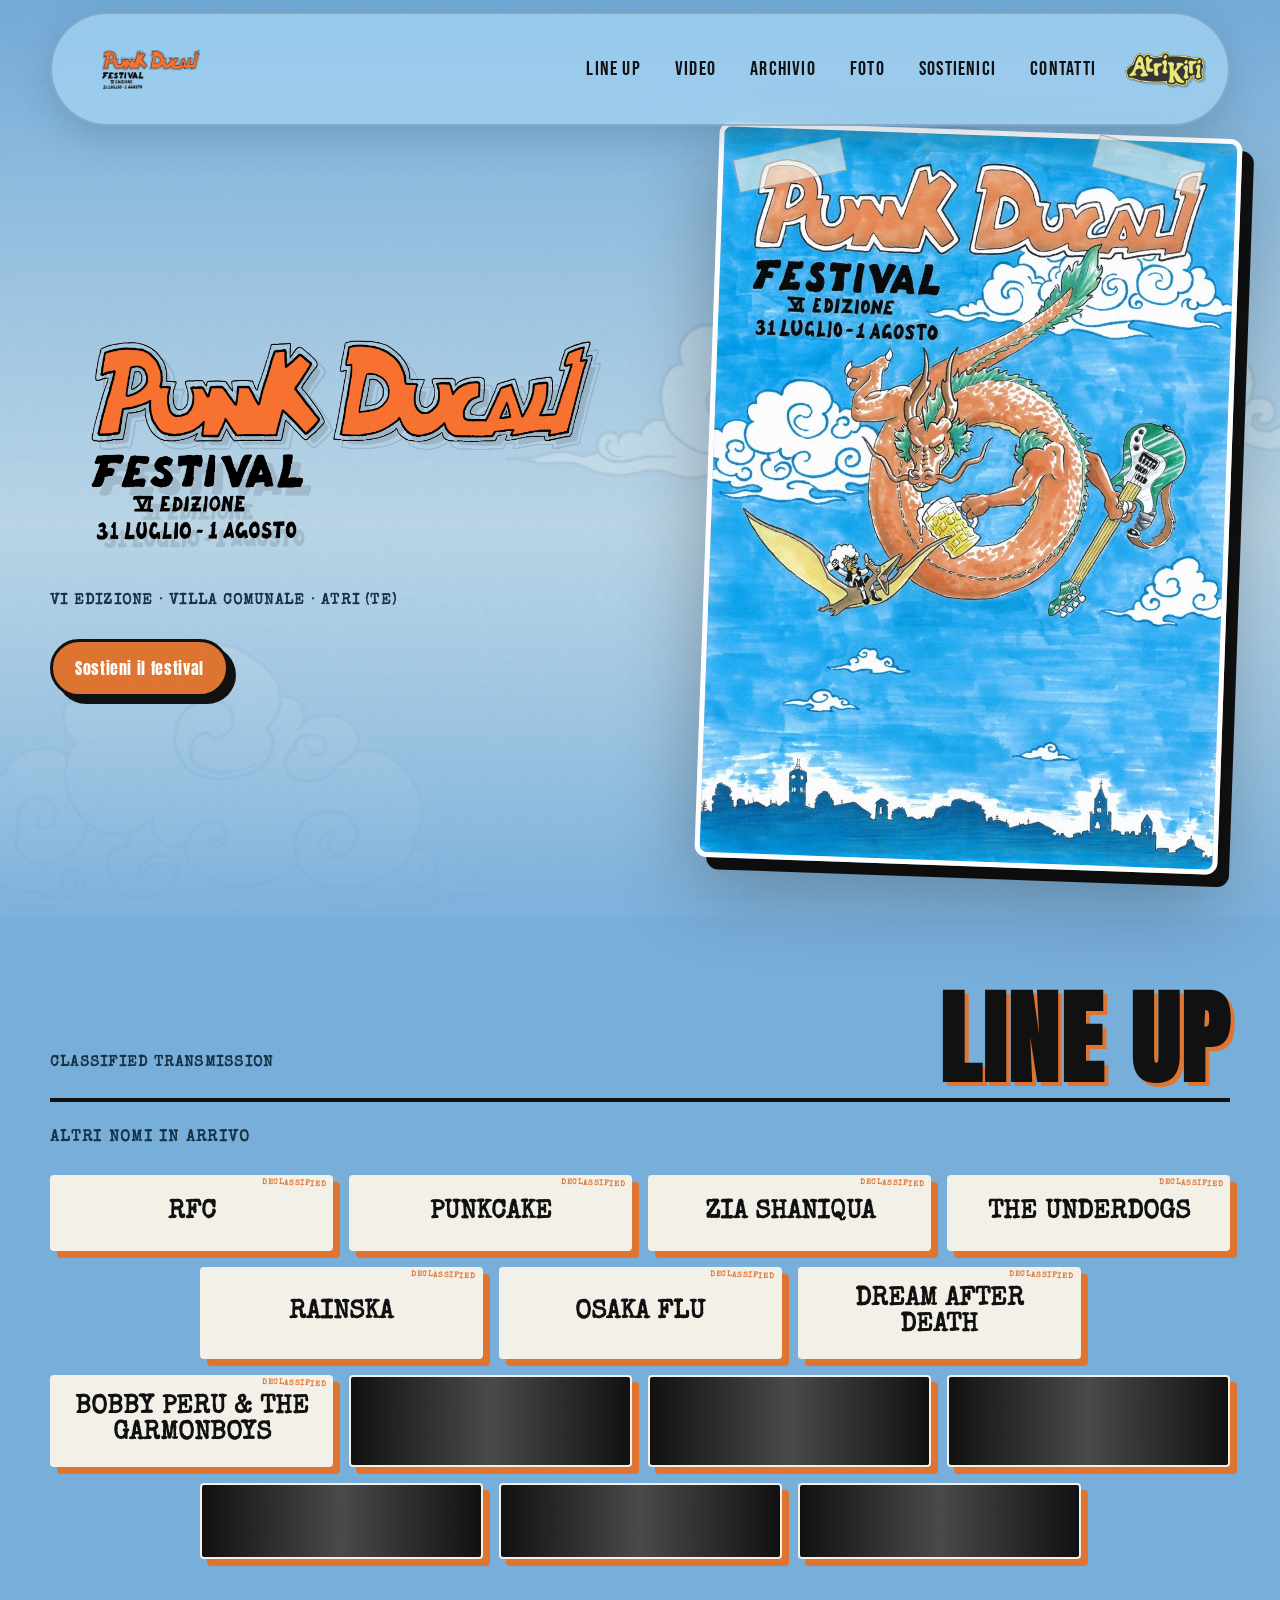
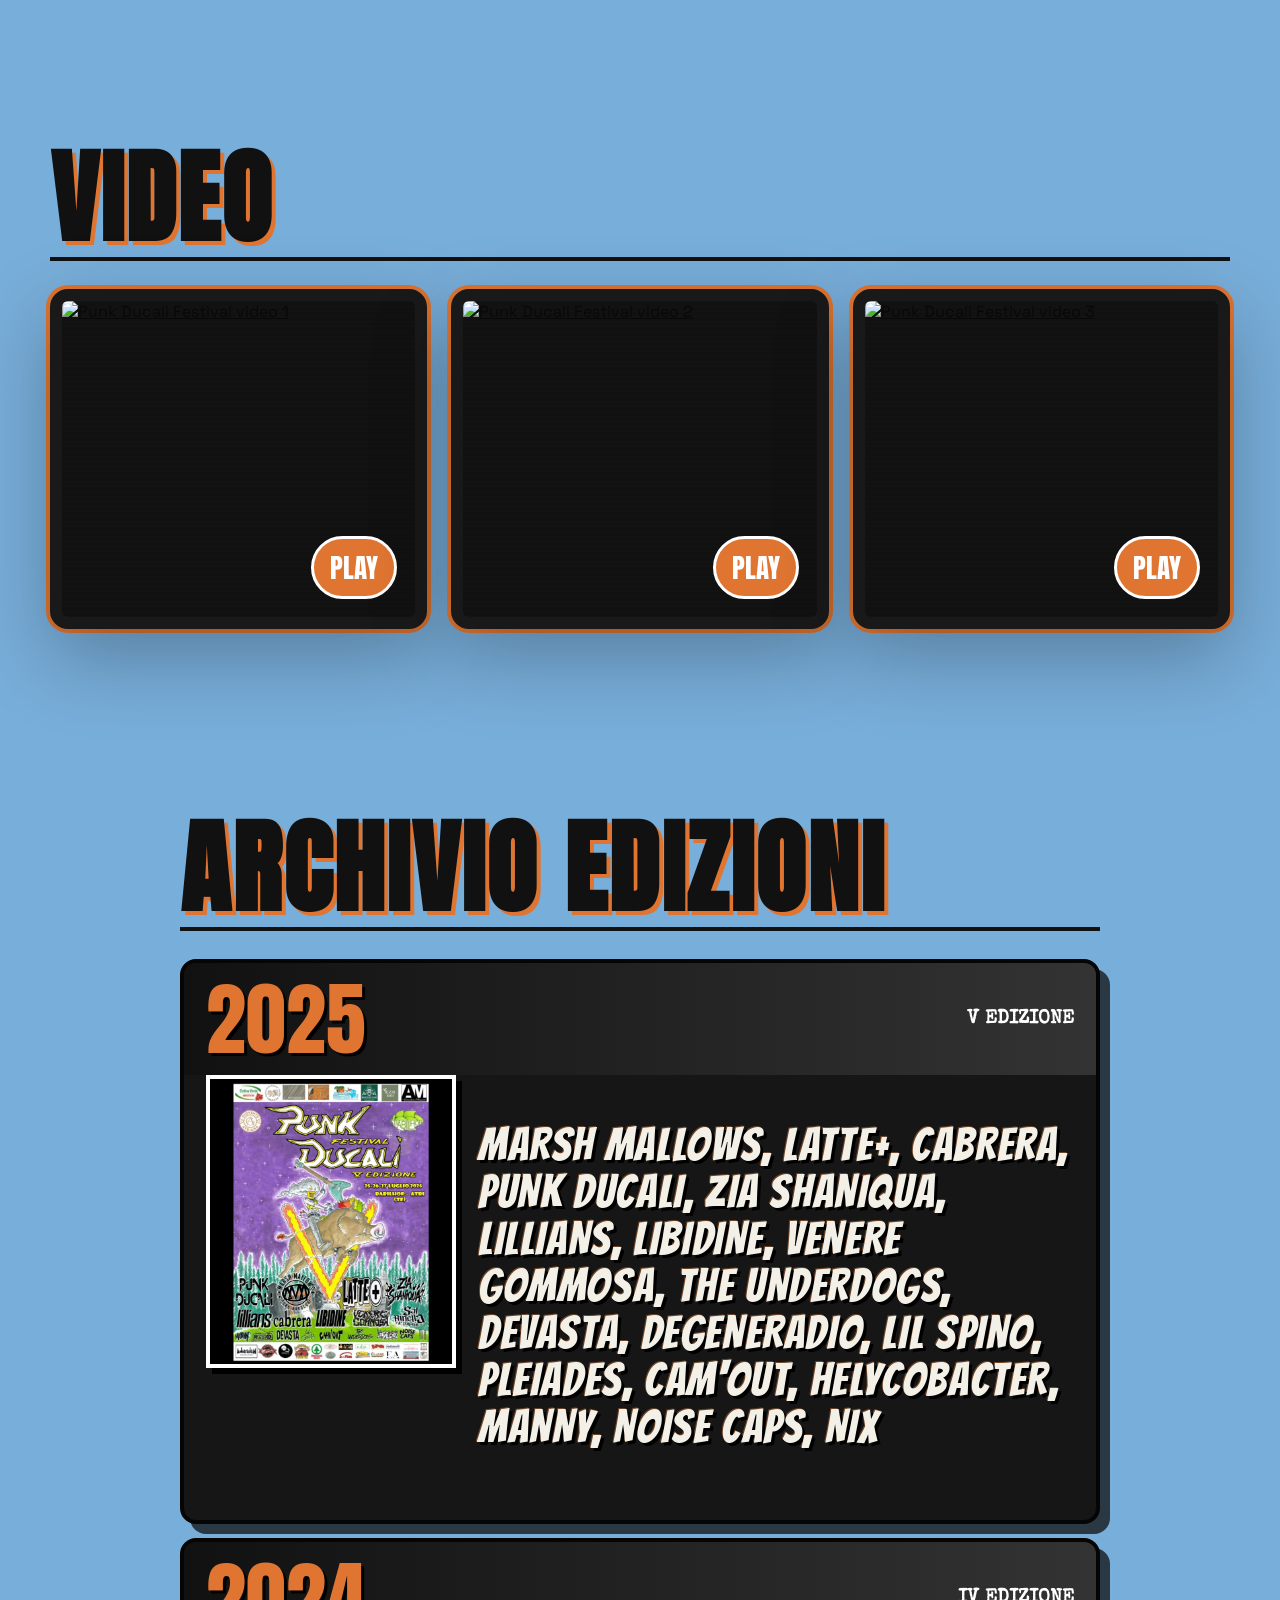
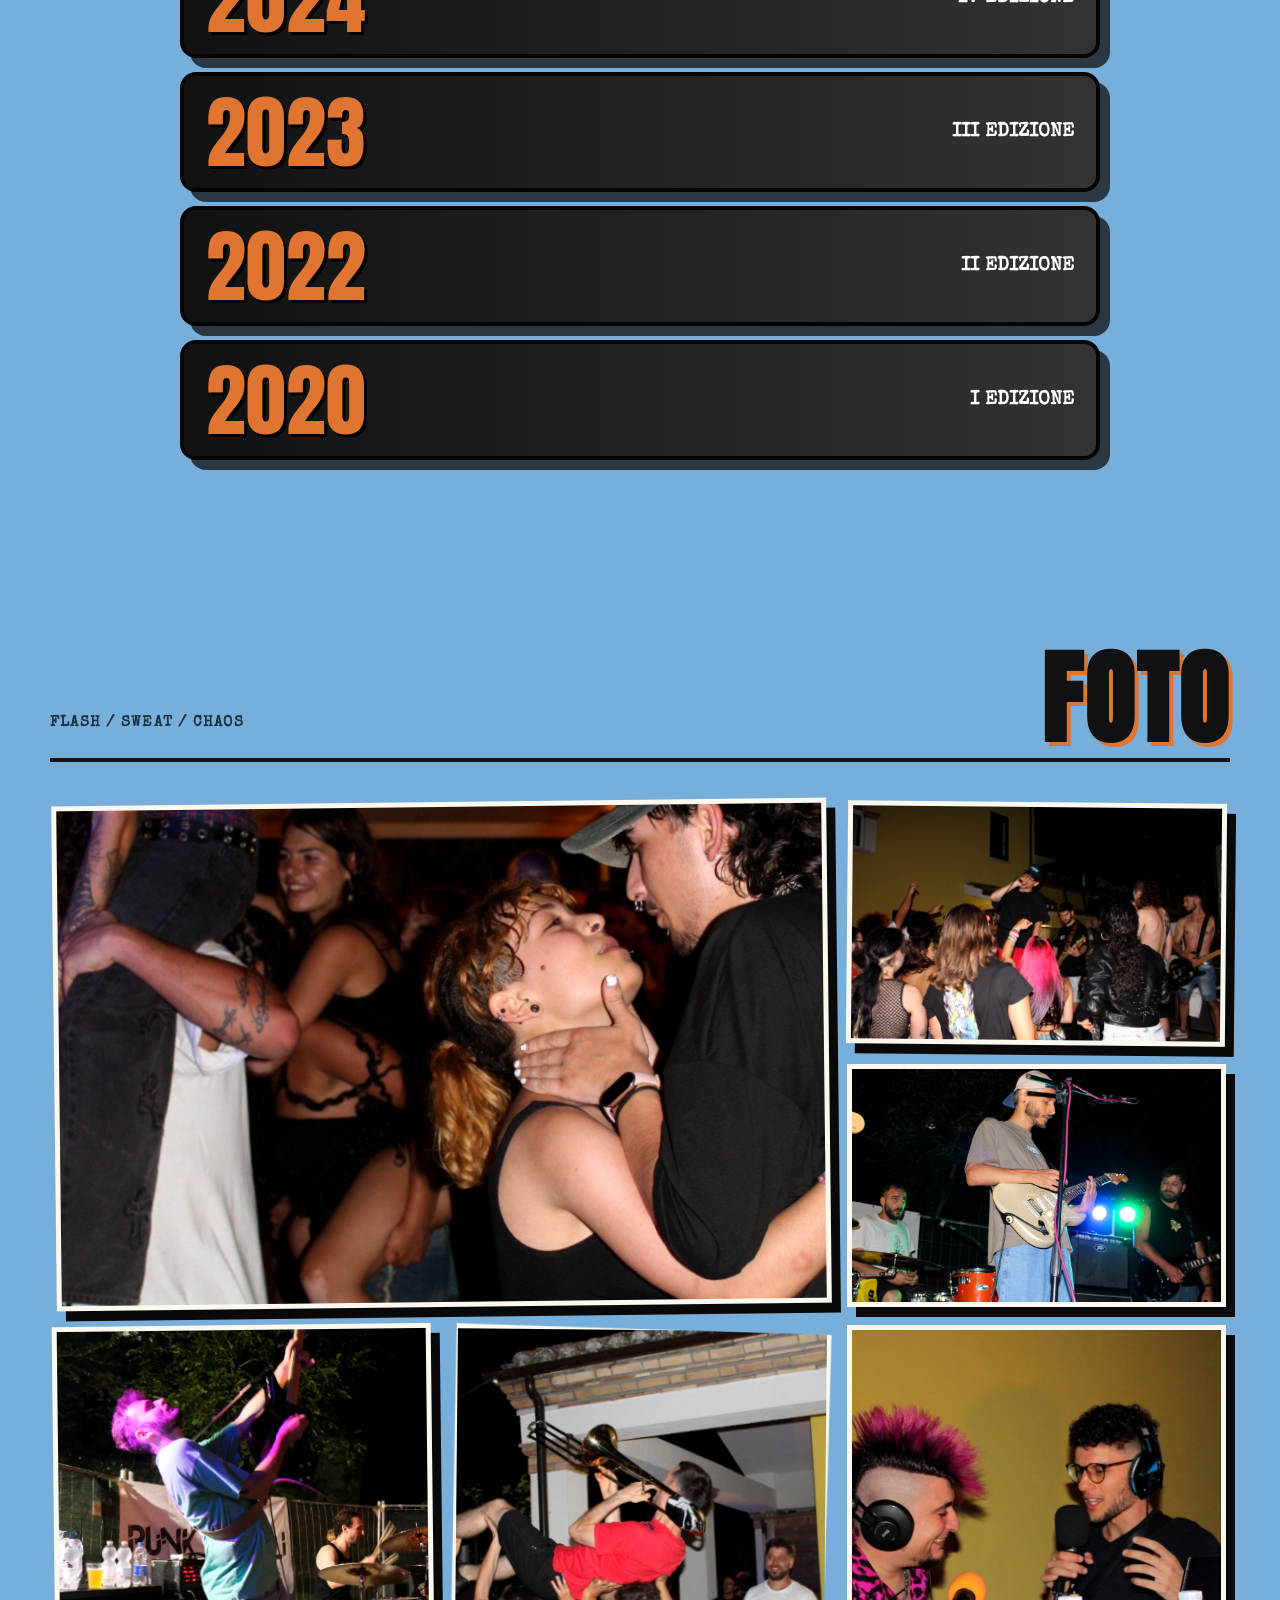
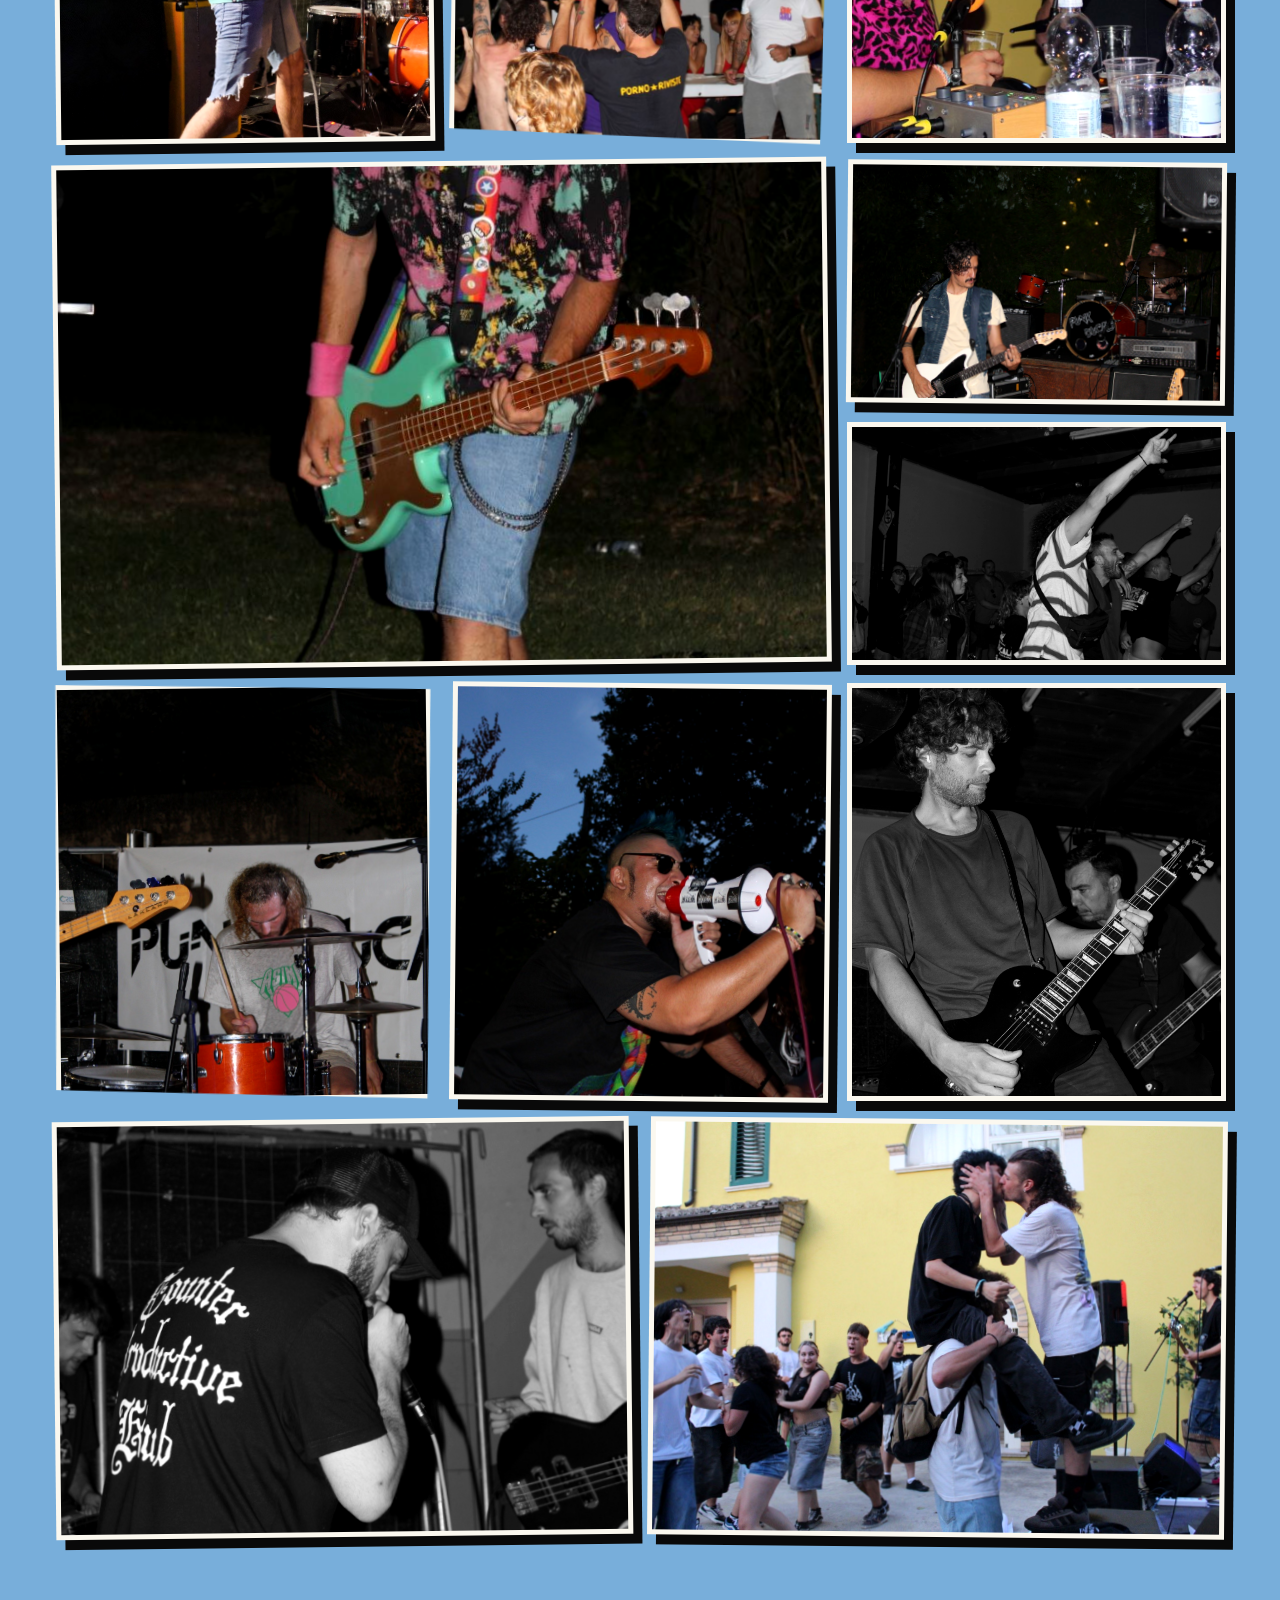
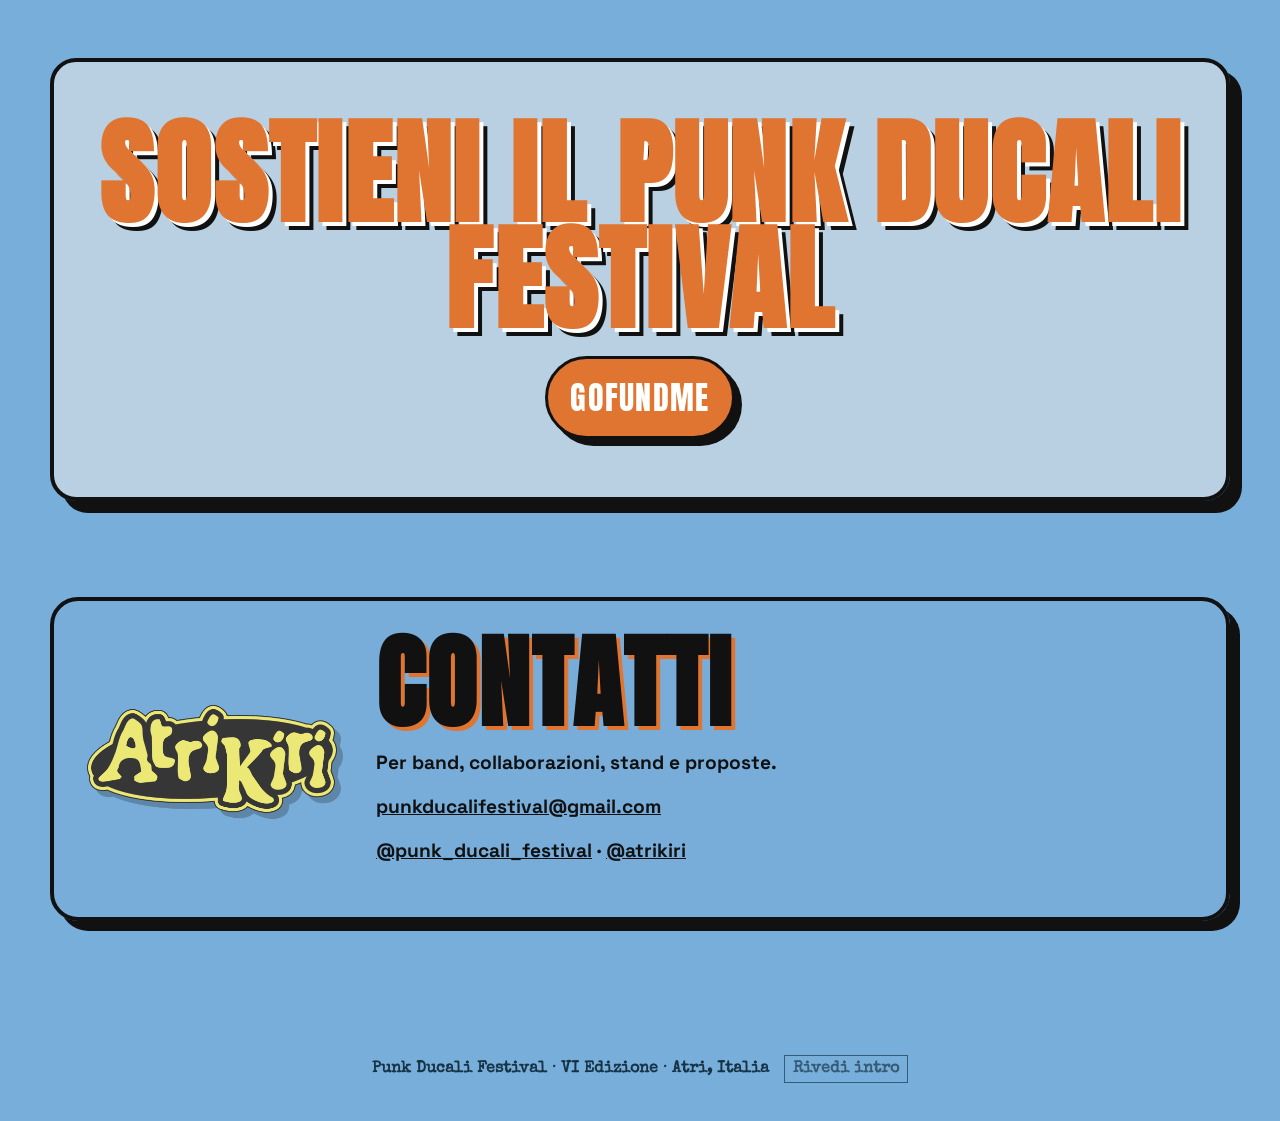
==== commit b562f5a9: "Semplifica e rallenta l'intro" ====
--- a/index.html
+++ b/index.html
@@ -31,30 +31,20 @@
         <span class="manifesto-world__ink"></span>
       </div>
 
-      <div class="creature-window">
-        <img src="assets/posters/poster-2026.jpg" alt="" class="creature-window__poster" />
-        <span class="creature-window__shadow"></span>
-      </div>
-
       <div class="paper-shell">
         <div class="paper-panel paper-panel--left"><span class="paper-fold"></span></div>
         <div class="paper-panel paper-panel--right"><span class="paper-fold"></span></div>
         <svg class="tear-seam" viewBox="0 0 100 1000" preserveAspectRatio="none" focusable="false">
           <path d="M52 0 C42 48 58 83 46 125 C61 170 39 214 54 258 C40 310 61 354 44 401 C59 448 41 492 55 539 C39 590 60 638 45 684 C57 733 40 781 53 827 C43 875 58 921 48 1000" />
         </svg>
-        <i class="paper-fragment paper-fragment--a"></i>
-        <i class="paper-fragment paper-fragment--b"></i>
-        <i class="paper-fragment paper-fragment--c"></i>
       </div>
 
       <div class="logo-impact" data-intro-logo>
-        <img src="assets/logos/punk-ducali-logo-transparent.png" alt="" class="logo-impact__register" />
         <img src="assets/logos/punk-ducali-logo-transparent.png" alt="" class="logo-impact__main" />
         <span class="intro-fallback-mark">PUNK DUCALI FESTIVAL</span>
         <p>31 LUGLIO — 1 AGOSTO 2026<br><b>VILLA COMUNALE · ATRI</b></p>
       </div>
 
-      <span class="impact-flash"></span>
     </div>
   </div>
 
--- a/intro.css
+++ b/intro.css
@@ -1,16 +1,15 @@
 :root {
   --intro-crack-at: 0ms;
-  --intro-crack-duration: 300ms;
-  --intro-tear-at: 280ms;
-  --intro-tear-duration: 720ms;
-  --intro-artwork-at: 920ms;
-  --intro-artwork-duration: 820ms;
-  --intro-impact-at: 1760ms;
-  --intro-impact-duration: 720ms;
-  --intro-settle-at: 2550ms;
+  --intro-crack-duration: 480ms;
+  --intro-tear-at: 360ms;
+  --intro-tear-duration: 980ms;
+  --intro-artwork-at: 900ms;
+  --intro-artwork-duration: 1120ms;
+  --intro-impact-at: 2050ms;
+  --intro-impact-duration: 680ms;
+  --intro-settle-at: 2820ms;
   --intro-settle-duration: 720ms;
   --paper: #eee8d8;
-  --paper-shadow: rgba(10, 8, 5, .62);
 }
 
 .intro-seen .festival-intro { display: none; }
@@ -34,7 +33,7 @@
 body.intro-active.intro-settling .hero .eyebrow,
 body.intro-active.intro-settling .hero-actions {
   opacity: 1;
-  transition: opacity .28s ease;
+  transition: opacity .32s ease;
 }
 
 .festival-intro {
@@ -46,7 +45,7 @@
   height: 100svh;
   overflow: hidden;
   isolation: isolate;
-  background: #080706;
+  background: #173447;
   color: #111;
   contain: layout paint size;
 }
@@ -60,14 +59,13 @@
   top: max(14px, env(safe-area-inset-top));
   right: max(14px, env(safe-area-inset-right));
   padding: 9px 12px;
-  border: 2px solid rgba(17, 17, 17, .7);
-  background: rgba(238, 232, 216, .9);
+  border: 2px solid #111;
+  background: rgba(238, 232, 216, .94);
   color: #111;
   font: 700 .68rem/1 'Space Grotesk', sans-serif;
   letter-spacing: .14em;
   cursor: pointer;
-  box-shadow: 4px 4px 0 rgba(17, 17, 17, .7);
-  transition: transform .15s ease, box-shadow .15s ease, background .15s ease;
+  box-shadow: 4px 4px 0 #111;
 }
 
 .festival-intro__skip:hover,
@@ -75,39 +73,42 @@
   outline: 3px solid #df7531;
   outline-offset: 3px;
   background: #fff;
-  transform: translate(-2px, -2px);
-  box-shadow: 6px 6px 0 #111;
 }
 
 .manifesto-scene,
 .paper-shell { position: absolute; inset: 0; }
 
 .manifesto-scene {
-  perspective: 1200px;
-  transform-style: preserve-3d;
+  display: grid;
+  place-items: center;
+  background:
+    radial-gradient(circle at 50% 44%, rgba(120, 174, 218, .72), transparent 58%),
+    #173447;
 }
 
 .manifesto-world {
   position: absolute;
-  z-index: 1;
+  z-index: 2;
   left: 50%;
   top: 50%;
-  width: max(100vw, 70.71svh);
+  width: min(58vw, 520px);
+  max-height: 88svh;
   aspect-ratio: 905 / 1280;
   overflow: hidden;
-  transform: translate(-50%, -50%) scale(1.08);
+  opacity: 0;
+  transform: translate(-50%, -50%) scale(.86);
   transform-origin: center;
-  opacity: 0;
   background: #78aeda;
-  box-shadow: 0 0 80px rgba(0, 0, 0, .56);
+  border: 3px solid rgba(238, 232, 216, .9);
+  box-shadow: 18px 22px 0 rgba(8, 7, 6, .72), 0 24px 70px rgba(0, 0, 0, .45);
   will-change: transform, opacity;
-  animation: artworkRelease var(--intro-artwork-duration) cubic-bezier(.16, 1, .3, 1) var(--intro-artwork-at) forwards;
+  animation: posterArrives var(--intro-artwork-duration) cubic-bezier(.2, .82, .2, 1) var(--intro-artwork-at) forwards;
 }
 
 .manifesto-world__poster {
   width: 100%;
   height: 100%;
-  object-fit: cover;
+  object-fit: contain;
   display: block;
 }
 
@@ -115,80 +116,47 @@
   position: absolute;
   inset: 0;
   pointer-events: none;
-  background:
-    linear-gradient(104deg, rgba(223, 117, 49, .1), transparent 38%),
-    radial-gradient(circle at 50% 45%, transparent 45%, rgba(23, 52, 71, .2));
+  background: linear-gradient(105deg, rgba(255,255,255,.1), transparent 38%, rgba(23,52,71,.08));
   mix-blend-mode: multiply;
 }
 
-.creature-window {
-  position: absolute;
-  z-index: 4;
-  left: 50%;
-  top: 50%;
-  width: min(68vw, 760px);
-  height: min(90svh, 820px);
-  overflow: hidden;
-  opacity: 0;
-  transform: translate(-50%, -50%) scale(.72) translateZ(80px);
-  clip-path: polygon(47% 0, 57% 7%, 49% 15%, 59% 24%, 45% 34%, 56% 43%, 46% 52%, 58% 63%, 44% 72%, 55% 82%, 47% 91%, 54% 100%, 39% 100%, 44% 89%, 35% 79%, 45% 67%, 34% 57%, 45% 46%, 36% 36%, 46% 24%, 39% 14%);
-  filter: drop-shadow(0 20px 22px rgba(0, 0, 0, .75));
-  will-change: transform, opacity, clip-path;
-  animation:
-    creatureBreak var(--intro-tear-duration) cubic-bezier(.12, .82, .18, 1) var(--intro-tear-at) forwards,
-    creatureMerge 260ms ease var(--intro-artwork-at) forwards;
-}
-
-.creature-window__poster {
-  width: 100%;
-  height: 100%;
-  object-fit: cover;
-  object-position: 52% 45%;
-  transform: scale(1.34);
-}
-
-.creature-window__shadow {
-  position: absolute;
-  inset: 0;
-  box-shadow: inset 24px 0 35px rgba(0, 0, 0, .5), inset -24px 0 35px rgba(0, 0, 0, .5);
-}
-
-.paper-shell { z-index: 8; transform-style: preserve-3d; pointer-events: none; }
+.paper-shell {
+  z-index: 8;
+  overflow: hidden;
+  pointer-events: none;
+}
 
 .paper-panel {
   position: absolute;
-  inset-block: -3%;
-  width: 57%;
+  inset-block: 0;
+  width: calc(50% + 12px);
   background-color: var(--paper);
   background-image:
-    radial-gradient(circle at 20% 20%, rgba(255, 255, 255, .62), transparent 34%),
-    url("data:image/svg+xml,%3Csvg viewBox='0 0 180 180' xmlns='http://www.w3.org/2000/svg'%3E%3Cfilter id='p'%3E%3CfeTurbulence type='fractalNoise' baseFrequency='.55' numOctaves='3'/%3E%3C/filter%3E%3Crect width='100%25' height='100%25' filter='url(%23p)' opacity='.16'/%3E%3C/svg%3E");
-  box-shadow: 0 0 38px var(--paper-shadow);
-  backface-visibility: hidden;
+    radial-gradient(circle at 25% 25%, rgba(255,255,255,.58), transparent 36%),
+    url("data:image/svg+xml,%3Csvg viewBox='0 0 180 180' xmlns='http://www.w3.org/2000/svg'%3E%3Cfilter id='p'%3E%3CfeTurbulence type='fractalNoise' baseFrequency='.55' numOctaves='3'/%3E%3C/filter%3E%3Crect width='100%25' height='100%25' filter='url(%23p)' opacity='.12'/%3E%3C/svg%3E");
+  box-shadow: 0 0 28px rgba(10, 8, 5, .48);
   will-change: transform;
 }
 
 .paper-panel--left {
-  left: -3%;
-  transform-origin: left center;
-  clip-path: polygon(0 0, 96% 0, 90% 5%, 96% 12%, 88% 20%, 97% 29%, 89% 38%, 96% 46%, 87% 55%, 96% 64%, 89% 73%, 97% 82%, 90% 91%, 95% 100%, 0 100%);
-  animation: paperOpenLeft var(--intro-tear-duration) cubic-bezier(.2, .72, .18, 1) var(--intro-tear-at) forwards;
+  left: 0;
+  clip-path: polygon(0 0, 100% 0, 97% 9%, 100% 18%, 96% 29%, 100% 39%, 97% 50%, 100% 61%, 96% 72%, 100% 83%, 97% 92%, 100% 100%, 0 100%);
+  animation: openLeft var(--intro-tear-duration) cubic-bezier(.36, .02, .2, 1) var(--intro-tear-at) forwards;
 }
 
 .paper-panel--right {
-  right: -3%;
-  transform-origin: right center;
-  clip-path: polygon(4% 0, 100% 0, 100% 100%, 5% 100%, 10% 91%, 3% 82%, 11% 73%, 4% 64%, 13% 55%, 4% 46%, 11% 38%, 3% 29%, 12% 20%, 4% 12%, 10% 5%);
-  animation: paperOpenRight var(--intro-tear-duration) cubic-bezier(.2, .72, .18, 1) var(--intro-tear-at) forwards;
+  right: 0;
+  clip-path: polygon(0 0, 100% 0, 100% 100%, 0 100%, 3% 92%, 0 83%, 4% 72%, 0 61%, 3% 50%, 0 39%, 4% 29%, 0 18%, 3% 9%);
+  animation: openRight var(--intro-tear-duration) cubic-bezier(.36, .02, .2, 1) var(--intro-tear-at) forwards;
 }
 
 .paper-fold {
   position: absolute;
   inset-block: 0;
-  width: 18%;
+  width: 16px;
   opacity: 0;
-  background: linear-gradient(90deg, rgba(255, 255, 255, .9), rgba(150, 132, 103, .35), transparent);
-  animation: foldCatch var(--intro-tear-duration) ease var(--intro-tear-at) forwards;
+  background: linear-gradient(90deg, rgba(255,255,255,.85), rgba(93,72,44,.3));
+  animation: foldLight var(--intro-tear-duration) ease var(--intro-tear-at) forwards;
 }
 
 .paper-panel--left .paper-fold { right: 0; }
@@ -196,113 +164,65 @@
 
 .tear-seam {
   position: absolute;
-  z-index: 3;
-  left: 47%;
+  z-index: 10;
+  left: calc(50% - 18px);
   top: -2%;
-  width: 7%;
+  width: 36px;
   height: 104%;
-  overflow: visible;
-  filter: drop-shadow(0 0 7px rgba(223, 117, 49, .72));
+  filter: drop-shadow(0 0 4px rgba(223, 117, 49, .5));
+  animation: seamAway 220ms ease calc(var(--intro-tear-at) + 240ms) forwards;
 }
 
 .tear-seam path {
   fill: none;
   stroke: #df7531;
-  stroke-width: 9;
+  stroke-width: 8;
   stroke-linecap: round;
   stroke-dasharray: 1100;
   stroke-dashoffset: 1100;
-  animation: crackDraw var(--intro-crack-duration) cubic-bezier(.55, 0, .3, 1) var(--intro-crack-at) forwards;
-}
-
-.paper-fragment {
-  position: absolute;
-  z-index: 10;
+  animation: crackDraw var(--intro-crack-duration) ease-out var(--intro-crack-at) forwards;
+}
+
+.logo-impact {
+  position: absolute;
+  z-index: 14;
   left: 50%;
   top: 50%;
-  width: clamp(30px, 5vw, 76px);
-  aspect-ratio: 1.35;
-  background: var(--paper);
-  box-shadow: 0 7px 16px rgba(0, 0, 0, .45);
+  width: min(46vw, 560px);
+  padding: 20px 24px 16px;
+  transform: translate(-50%, -44%) scale(.94);
   opacity: 0;
+  background: rgba(238, 232, 216, .95);
+  border: 3px solid #111;
+  box-shadow: 11px 13px 0 rgba(17,17,17,.82);
   will-change: transform, opacity;
-}
-
-.paper-fragment--a { clip-path: polygon(0 13%, 100% 0, 76% 100%, 12% 76%); animation: fragmentA 620ms cubic-bezier(.1, .74, .2, 1) 410ms forwards; }
-.paper-fragment--b { clip-path: polygon(12% 0, 100% 18%, 83% 86%, 0 100%); animation: fragmentB 640ms cubic-bezier(.1, .74, .2, 1) 470ms forwards; }
-.paper-fragment--c { clip-path: polygon(0 0, 91% 12%, 100% 100%, 18% 74%); animation: fragmentC 560ms cubic-bezier(.1, .74, .2, 1) 520ms forwards; }
-
-.logo-impact {
-  position: absolute;
-  z-index: 14;
-  left: 50%;
-  top: 48%;
-  width: min(82vw, 880px);
-  transform: translate(-50%, -50%) scale(1.7) rotate(-1.4deg);
-  transform-origin: center;
-  opacity: 0;
-  will-change: transform, opacity;
-  animation: logoStamp var(--intro-impact-duration) cubic-bezier(.12, .9, .2, 1) var(--intro-impact-at) forwards;
-}
-
-.logo-impact__main,
-.logo-impact__register { width: 100%; display: block; }
-
-.logo-impact__main {
-  position: relative;
-  z-index: 2;
-  filter: contrast(1.08) drop-shadow(7px 9px 0 rgba(17, 17, 17, .48));
-}
-
-.logo-impact__register {
-  position: absolute;
-  inset: 0;
-  z-index: 1;
-  opacity: 0;
-  filter: sepia(1) saturate(5) hue-rotate(322deg);
-  mix-blend-mode: multiply;
-  animation: registerSettle 210ms steps(2, end) var(--intro-impact-at) forwards;
-}
+  animation: cleanLogoReveal var(--intro-impact-duration) cubic-bezier(.2, .8, .2, 1) var(--intro-impact-at) forwards;
+}
+
+.logo-impact__main { width: 100%; display: block; }
 
 .logo-impact p {
-  margin: clamp(4px, 1vw, 12px) 0 0;
-  color: #111;
-  font: 700 clamp(.72rem, 1.8vw, 1.08rem)/1.35 'Special Elite', monospace;
-  letter-spacing: .1em;
+  margin: 8px 0 0;
+  color: #111;
+  font: 700 clamp(.7rem, 1.3vw, .95rem)/1.35 'Special Elite', monospace;
+  letter-spacing: .08em;
   text-align: center;
   text-transform: uppercase;
-  text-shadow: 1px 1px 0 rgba(255, 255, 255, .72);
 }
 
 .logo-impact p b { color: #173447; }
 
 .intro-fallback-mark {
   display: none;
-  padding: 18px;
-  background: #df7531;
-  color: #111;
-  font: 700 clamp(2rem, 9vw, 6rem)/.9 'Anton', Impact, sans-serif;
+  color: #111;
+  font: 700 clamp(2rem, 7vw, 5rem)/.9 'Anton', Impact, sans-serif;
   text-align: center;
   text-transform: uppercase;
-  border: 6px solid #111;
 }
 
 .festival-intro.logo-failed .logo-impact img { display: none; }
 .festival-intro.logo-failed .intro-fallback-mark { display: block; }
-.festival-intro.poster-failed .manifesto-world__poster,
-.festival-intro.poster-failed .creature-window__poster { display: none; }
-
-.impact-flash {
-  position: absolute;
-  z-index: 13;
-  inset: 0;
-  pointer-events: none;
-  background: rgba(255, 248, 225, .92);
-  opacity: 0;
-  animation: impactFlash 130ms steps(2, end) var(--intro-impact-at) both;
-}
-
-.manifesto-scene { animation: impactShake 190ms ease var(--intro-impact-at) both; }
+.festival-intro.poster-failed .manifesto-world__poster { display: none; }
 
 .intro-replay {
   margin-left: 10px;
@@ -319,49 +239,50 @@
 .intro-replay:focus-visible { opacity: 1; outline: 2px solid #df7531; outline-offset: 2px; }
 
 @keyframes crackDraw { to { stroke-dashoffset: 0; } }
-@keyframes paperOpenLeft { 0% { transform: translateX(0) rotateY(0); } 38% { transform: translateX(-4%) rotateY(-4deg); } 100% { transform: translateX(-104%) rotateY(-17deg); } }
-@keyframes paperOpenRight { 0% { transform: translateX(0) rotateY(0); } 38% { transform: translateX(4%) rotateY(4deg); } 100% { transform: translateX(104%) rotateY(17deg); } }
-@keyframes foldCatch { 20% { opacity: 0; } 48% { opacity: .78; } 100% { opacity: 0; } }
-@keyframes creatureBreak { 0% { opacity: .18; transform: translate(-50%, -50%) scale(.72) translateZ(80px); } 38% { opacity: .96; } 100% { opacity: 1; transform: translate(-50%, -50%) scale(1.08) translateZ(150px); clip-path: polygon(7% 0, 94% 0, 100% 100%, 0 100%); } }
-@keyframes creatureMerge { to { opacity: 0; transform: translate(-50%, -50%) scale(1.24) translateZ(40px); } }
-@keyframes artworkRelease { 0% { opacity: .15; transform: translate(-50%, -50%) scale(1.14); } 64% { opacity: 1; transform: translate(-50%, -50%) scale(.985); } 100% { opacity: 1; transform: translate(-50%, -50%) scale(1); } }
-@keyframes fragmentA { 0% { opacity: 0; transform: translate(-50%, -50%) rotate(0) translateZ(0); } 20% { opacity: 1; } 100% { opacity: 0; transform: translate(-230%, -190%) rotate(-72deg) translateZ(180px); } }
-@keyframes fragmentB { 0% { opacity: 0; transform: translate(-50%, -50%) rotate(0) translateZ(0); } 20% { opacity: 1; } 100% { opacity: 0; transform: translate(170%, -210%) rotate(84deg) translateZ(200px); } }
-@keyframes fragmentC { 0% { opacity: 0; transform: translate(-50%, -50%) rotate(0) translateZ(0); } 20% { opacity: 1; } 100% { opacity: 0; transform: translate(210%, 170%) rotate(54deg) translateZ(150px); } }
-@keyframes logoStamp { 0% { opacity: 0; transform: translate(-50%, -50%) scale(1.72) rotate(-1.4deg); filter: blur(2px); } 38% { opacity: 1; } 64% { transform: translate(-50%, -50%) scale(.94) rotate(.35deg); filter: none; } 100% { opacity: 1; transform: translate(-50%, -50%) scale(1) rotate(0); filter: none; } }
-@keyframes registerSettle { 0% { opacity: .55; transform: translate(-7px, 4px); } 72% { opacity: .18; transform: translate(2px, -1px); } 100% { opacity: 0; transform: none; } }
-@keyframes impactFlash { 0%, 100% { opacity: 0; } 48% { opacity: .7; } }
-@keyframes impactShake { 0%, 100% { transform: translate3d(0, 0, 0); } 28% { transform: translate3d(-5px, 3px, 0) rotate(-.2deg); } 62% { transform: translate3d(4px, -2px, 0) rotate(.15deg); } }
-
-.festival-intro.is-reduced { background: rgba(120, 174, 218, .96); }
-.festival-intro.is-reduced .paper-shell,
-.festival-intro.is-reduced .creature-window,
-.festival-intro.is-reduced .impact-flash { display: none; }
-.festival-intro.is-reduced .manifesto-world { opacity: .18; animation: none; transform: translate(-50%, -50%) scale(1); }
+@keyframes seamAway { to { opacity: 0; } }
+@keyframes openLeft { from { transform: translateX(0); } to { transform: translateX(-102%); } }
+@keyframes openRight { from { transform: translateX(0); } to { transform: translateX(102%); } }
+@keyframes foldLight { 25% { opacity: 0; } 48% { opacity: .72; } 100% { opacity: 0; } }
+@keyframes posterArrives {
+  0% { opacity: 0; transform: translate(-50%, -50%) scale(.86); }
+  25% { opacity: 1; }
+  78% { transform: translate(-50%, -50%) scale(1.015); }
+  100% { opacity: 1; transform: translate(-50%, -50%) scale(1); }
+}
+@keyframes cleanLogoReveal {
+  from { opacity: 0; transform: translate(-50%, -44%) scale(.94); }
+  to { opacity: 1; transform: translate(-50%, -50%) scale(1); }
+}
+
+.festival-intro.is-reduced { background: #78aeda; }
+.festival-intro.is-reduced .paper-shell { display: none; }
+.festival-intro.is-reduced .manifesto-world { opacity: .2; animation: none; transform: translate(-50%, -50%) scale(1); }
 .festival-intro.is-reduced .logo-impact { opacity: 1; animation: reducedLogo 520ms ease both; }
-.festival-intro.is-reduced .manifesto-scene { animation: none; }
-@keyframes reducedLogo { from { opacity: 0; transform: translate(-50%, -50%) scale(.96); } to { opacity: 1; transform: translate(-50%, -50%) scale(1); } }
+@keyframes reducedLogo { from { opacity: 0; } to { opacity: 1; } }
 
 @media (max-width: 640px) {
-  .manifesto-scene { perspective: 780px; }
-  .manifesto-world { width: max(100vw, 70.71svh); }
-  .creature-window { width: 94vw; height: 72svh; clip-path: polygon(48% 0, 58% 8%, 47% 18%, 60% 29%, 45% 41%, 59% 53%, 44% 65%, 57% 78%, 46% 90%, 54% 100%, 37% 100%, 43% 87%, 34% 73%, 44% 59%, 33% 47%, 44% 33%, 35% 20%); }
-  .creature-window__poster { object-position: 52% 45%; transform: scale(1.17); }
-  .logo-impact { top: 48%; width: 96vw; }
-  .logo-impact p { padding-inline: 12vw; }
-  .paper-fragment--c { display: none; }
-  .paper-panel { width: 60%; }
+  .manifesto-world {
+    width: min(82vw, 390px);
+    max-height: 76svh;
+    box-shadow: 10px 13px 0 rgba(8, 7, 6, .72), 0 20px 46px rgba(0,0,0,.38);
+  }
+
+  .logo-impact {
+    width: min(86vw, 390px);
+    padding: 16px 14px 13px;
+    box-shadow: 7px 8px 0 rgba(17,17,17,.82);
+  }
+
+  .logo-impact p { font-size: .66rem; }
   .festival-intro__skip { font-size: .62rem; }
 }
 
 @media (max-height: 520px) and (orientation: landscape) {
-  .logo-impact { width: min(64vw, 680px); }
-  .logo-impact p { font-size: .62rem; }
-  .creature-window { width: 58vw; height: 96dvh; }
+  .manifesto-world { width: min(28vw, 310px); max-height: 82dvh; }
+  .logo-impact { width: min(48vw, 480px); padding: 10px 16px; }
+  .logo-impact p { font-size: .58rem; }
 }
 
 @media (prefers-reduced-motion: reduce) {
-  .festival-intro:not(.is-reduced) .paper-shell,
-  .festival-intro:not(.is-reduced) .creature-window,
-  .festival-intro:not(.is-reduced) .impact-flash { display: none; }
-}
+  .festival-intro:not(.is-reduced) .paper-shell { display: none; }
+}
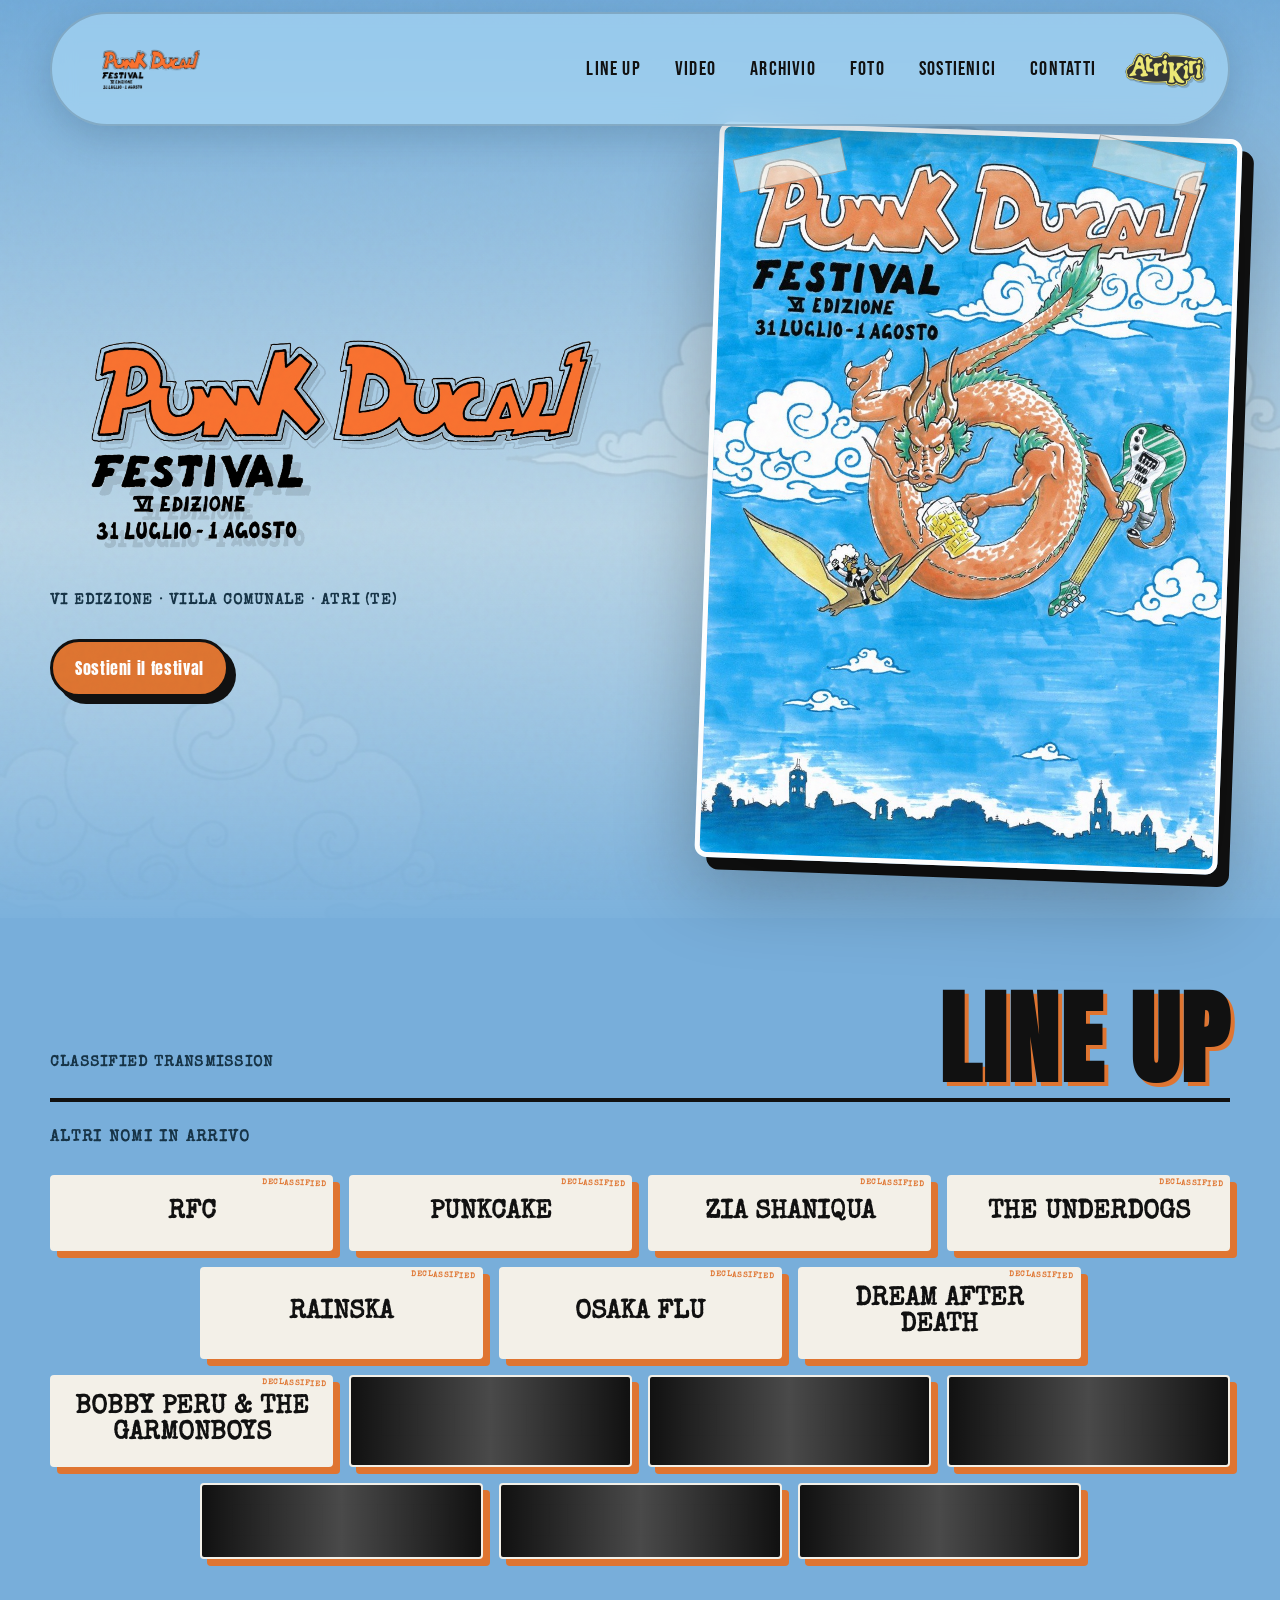
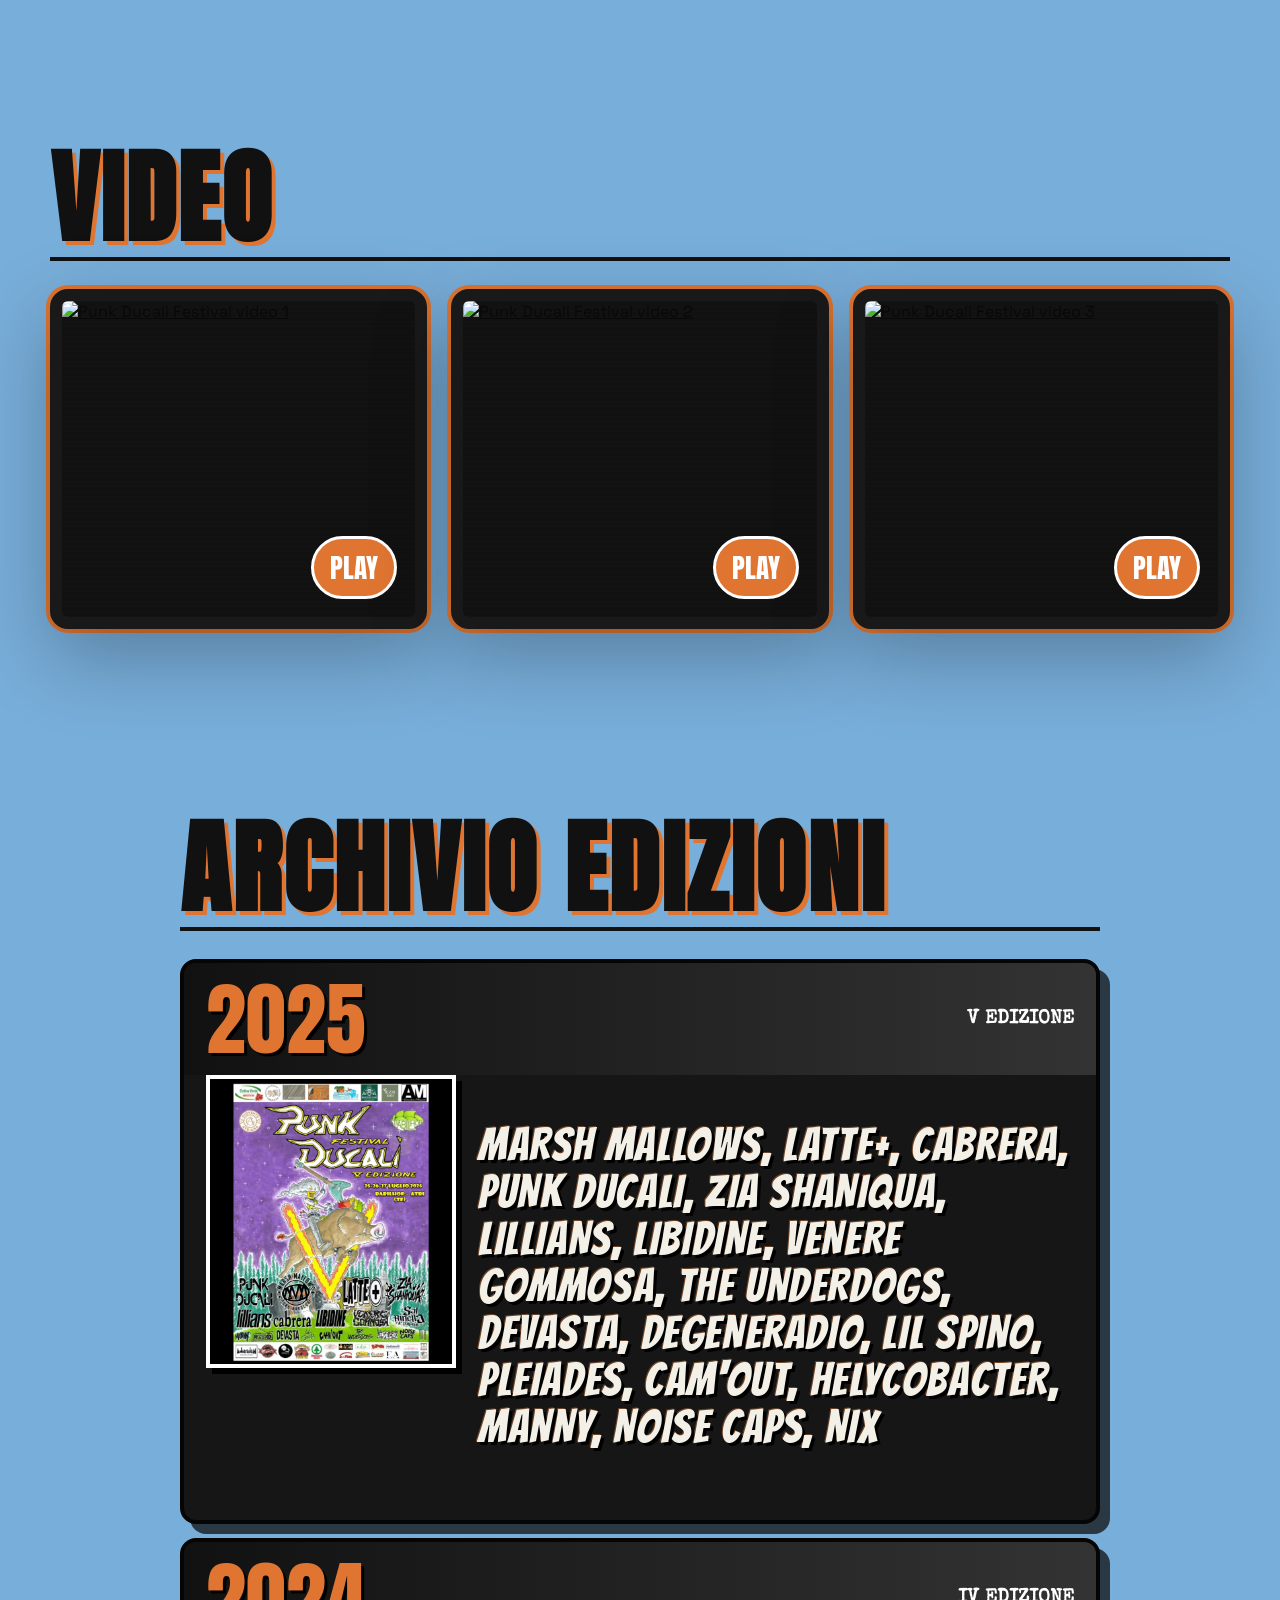
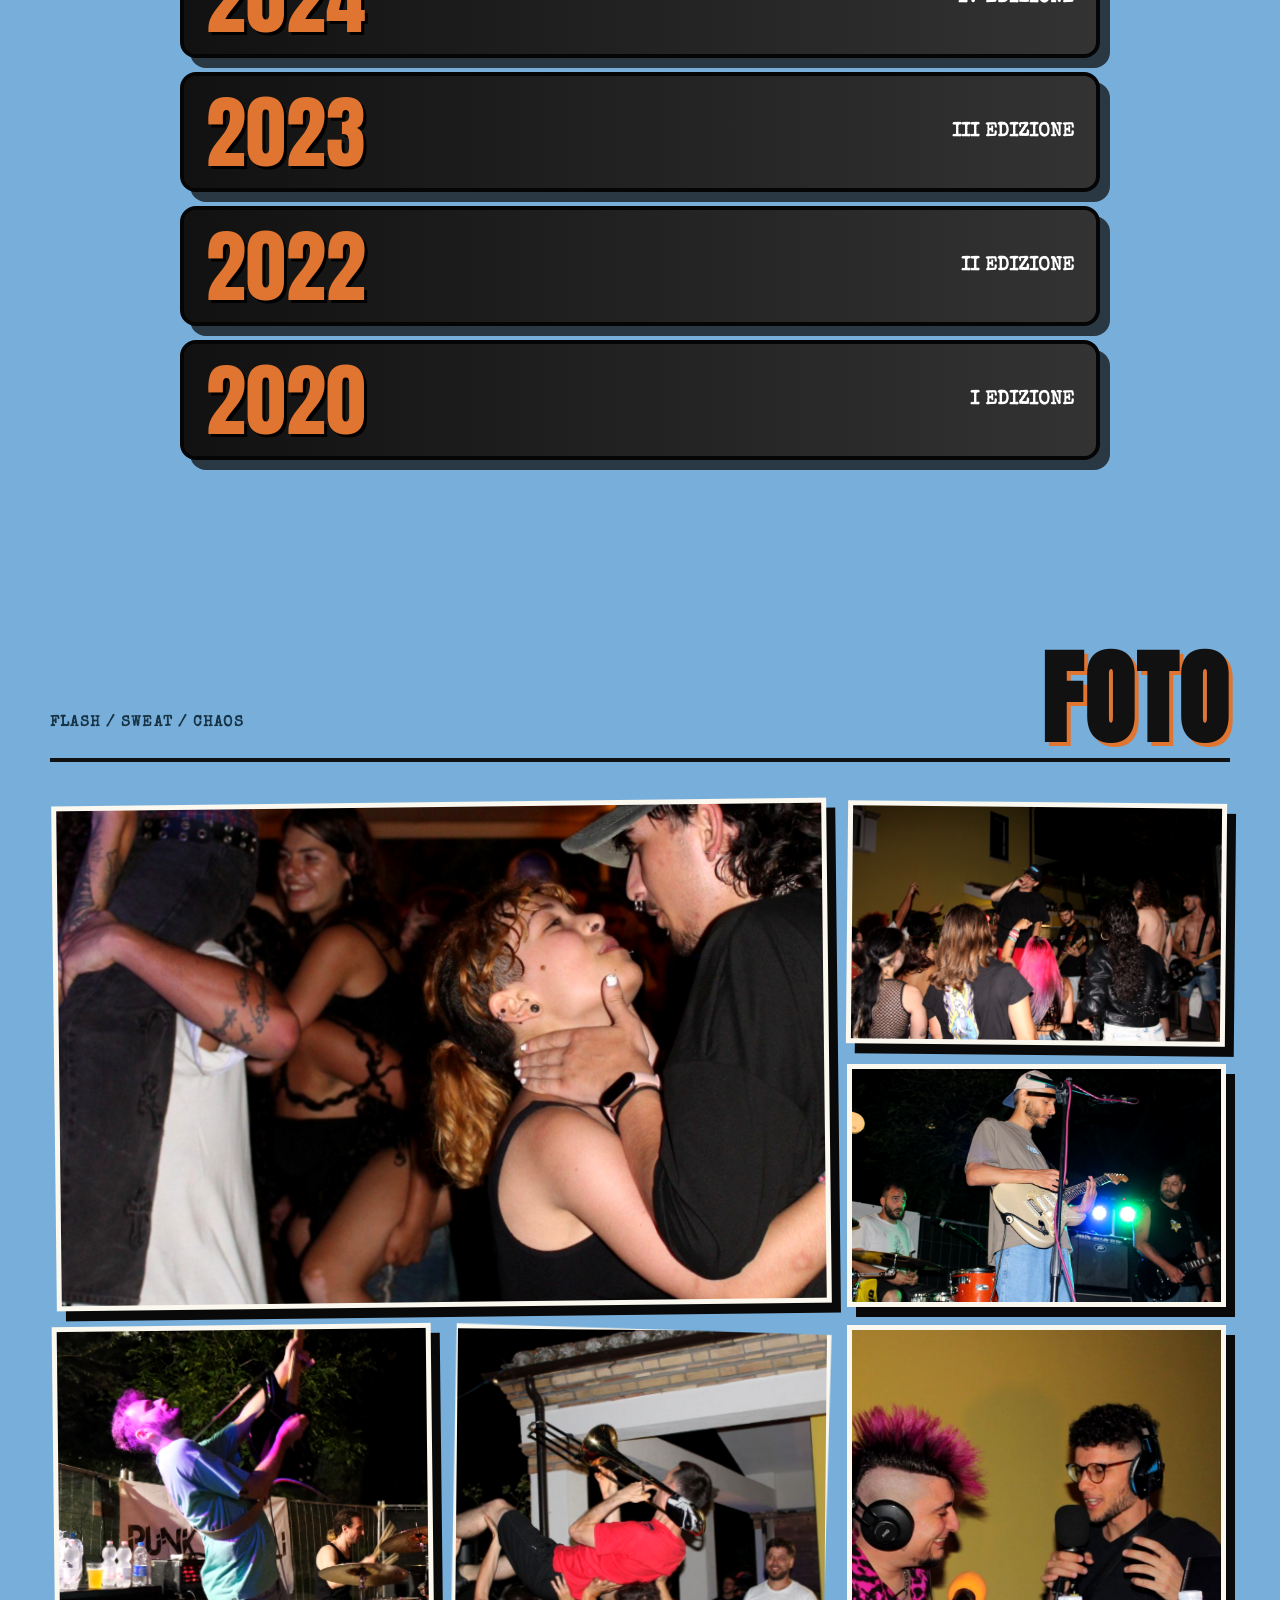
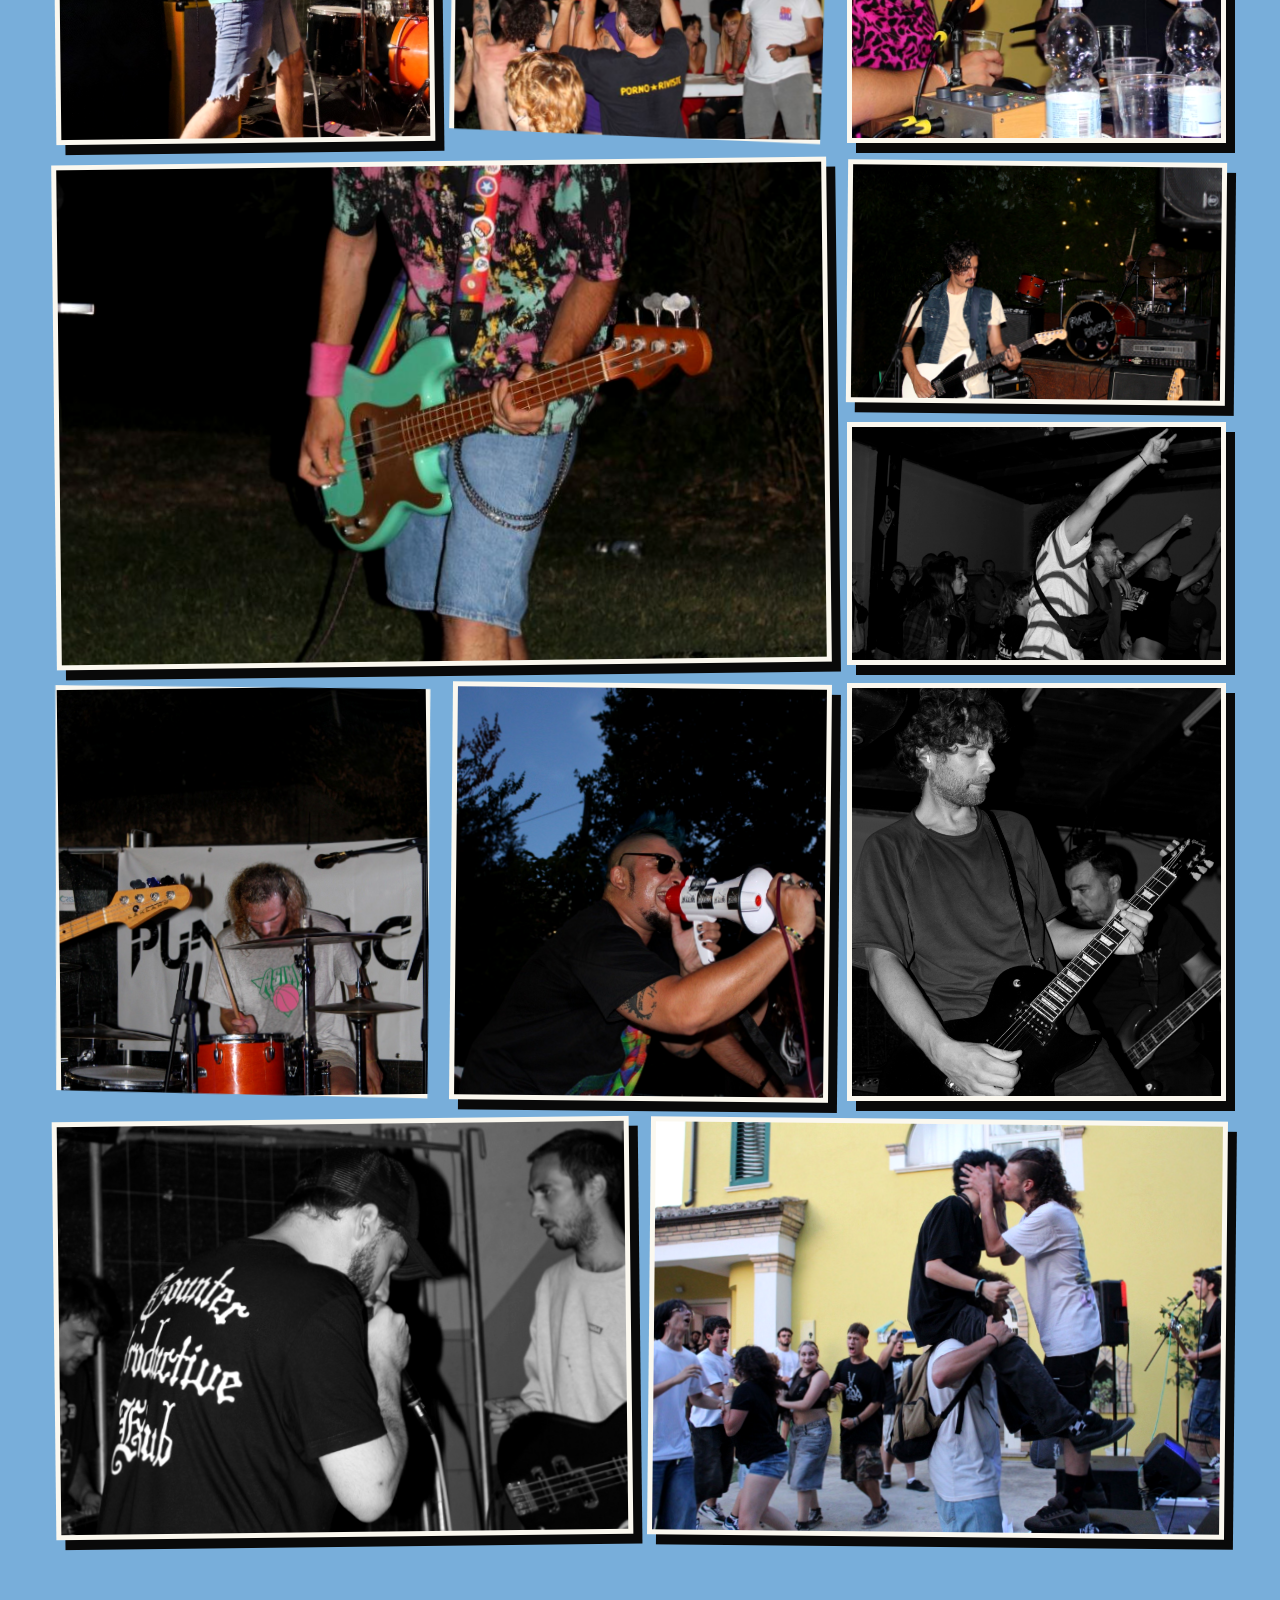
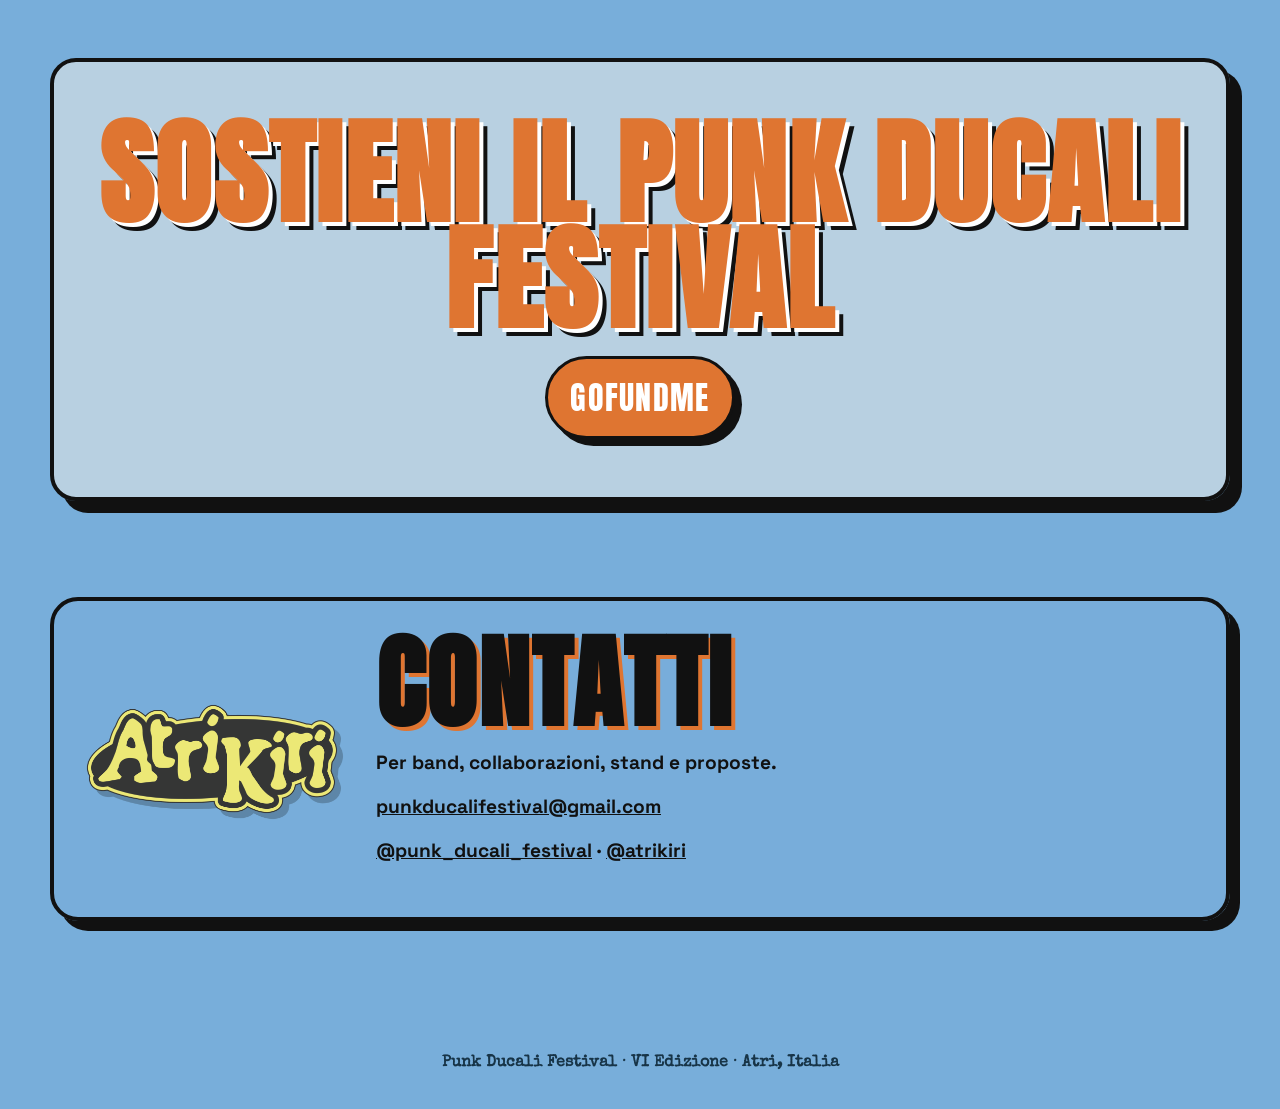
==== commit 0dfba1a9: "Centra la sezione contatti su mobile" ====
--- a/index.html
+++ b/index.html
@@ -14,7 +14,6 @@
   <link rel="preconnect" href="https://fonts.gstatic.com" crossorigin>
   <link href="https://fonts.googleapis.com/css2?family=Anton&family=Bangers&family=Bebas+Neue&family=Space+Grotesk:wght@400;600;700&family=Special+Elite&display=swap" rel="stylesheet">
   <link rel="stylesheet" href="style.css" />
-  <link rel="stylesheet" href="intro.css" />
   <script>
     try {
       if (sessionStorage.getItem('punkDucaliIntroSeen')) document.documentElement.classList.add('intro-seen');
@@ -22,30 +21,26 @@
   </script>
 </head>
 <body>
-  <div id="festival-intro" class="festival-intro" role="dialog" aria-modal="true" aria-label="Intro Punk Ducali Festival">
-    <button id="intro-skip" class="festival-intro__skip" type="button">SKIP</button>
-
-    <div class="manifesto-scene" aria-hidden="true">
-      <div class="manifesto-world" data-intro-artwork>
-        <img src="assets/posters/poster-2026.jpg" alt="" class="manifesto-world__poster" />
-        <span class="manifesto-world__ink"></span>
+  <div id="intro" class="intro" role="region" aria-label="Intro Punk Ducali Festival">
+    <button id="intro-skip" class="intro-skip" type="button">SKIP INTRO</button>
+    <div class="intro-collage">
+      <div class="intro-shot intro-shot-live-a"></div>
+      <div class="intro-shot intro-shot-poster"></div>
+      <div class="intro-shot intro-shot-live-b"></div>
+      <span class="intro-paper paper-a"></span>
+      <span class="intro-paper paper-b"></span>
+    </div>
+    <div class="intro-lockup">
+      <span class="intro-hit">LIVE // ATRI</span>
+      <div class="intro-logo-wrap">
+        <img src="assets/logos/punk-ducali-logo-transparent.png" alt="" class="intro-logo intro-logo-ghost" />
+        <img src="assets/logos/punk-ducali-logo-transparent.png" alt="" class="intro-logo intro-logo-main" />
       </div>
-
-      <div class="paper-shell">
-        <div class="paper-panel paper-panel--left"><span class="paper-fold"></span></div>
-        <div class="paper-panel paper-panel--right"><span class="paper-fold"></span></div>
-        <svg class="tear-seam" viewBox="0 0 100 1000" preserveAspectRatio="none" focusable="false">
-          <path d="M52 0 C42 48 58 83 46 125 C61 170 39 214 54 258 C40 310 61 354 44 401 C59 448 41 492 55 539 C39 590 60 638 45 684 C57 733 40 781 53 827 C43 875 58 921 48 1000" />
-        </svg>
-      </div>
-
-      <div class="logo-impact" data-intro-logo>
-        <img src="assets/logos/punk-ducali-logo-transparent.png" alt="" class="logo-impact__main" />
-        <span class="intro-fallback-mark">PUNK DUCALI FESTIVAL</span>
-        <p>31 LUGLIO — 1 AGOSTO 2026<br><b>VILLA COMUNALE · ATRI</b></p>
-      </div>
-
+      <p class="intro-date">31 LUGLIO — 1 AGOSTO 2026</p>
+      <p class="intro-place">ATRI</p>
     </div>
+    <div class="intro-stage-flash"></div>
+    <div class="noise"></div>
   </div>
 
   <div class="sky-layer"></div>
@@ -183,8 +178,7 @@
     </section>
   </main>
 
-  <footer class="footer">Punk Ducali Festival · VI Edizione · Atri, Italia <button id="intro-replay" class="intro-replay" type="button">Rivedi intro</button></footer>
-  <script src="intro.js"></script>
+  <footer class="footer">Punk Ducali Festival · VI Edizione · Atri, Italia</footer>
   <script src="script.js"></script>
 </body>
 </html>
--- a/style.css
+++ b/style.css
@@ -32,6 +32,7 @@
   background:linear-gradient(180deg,transparent 0%,rgba(243,240,232,.45) 58%,rgba(120,174,218,.9) 100%);
 }
 .grain,.noise{pointer-events:none;position:fixed;inset:0;background-image:url("data:image/svg+xml,%3Csvg viewBox='0 0 160 160' xmlns='http://www.w3.org/2000/svg'%3E%3Cfilter id='n'%3E%3CfeTurbulence type='fractalNoise' baseFrequency='.9' numOctaves='4' stitchTiles='stitch'/%3E%3C/filter%3E%3Crect width='100%25' height='100%25' filter='url(%23n)' opacity='.45'/%3E%3C/svg%3E");mix-blend-mode:multiply;opacity:.12;z-index:80}.noise{z-index:1200;opacity:.22;mix-blend-mode:screen}
+.intro-seen .intro{display:none}.intro{position:fixed;inset:0;background:#050505;z-index:1100;display:grid;place-items:center;animation:introOut .62s cubic-bezier(.72,0,.26,1) 2.2s forwards;overflow:hidden;isolation:isolate}.intro:before{content:"";position:absolute;inset:-10%;z-index:4;pointer-events:none;background:repeating-linear-gradient(0deg,transparent 0 3px,rgba(255,255,255,.055) 3px 4px);animation:scan 7s linear infinite}.intro:after{content:"";position:absolute;inset:0;z-index:-2;background:radial-gradient(circle at 50% 46%,rgba(223,117,49,.22),transparent 32%),linear-gradient(110deg,transparent 20%,rgba(111,175,143,.08) 48%,transparent 72%);animation:introGlow 2.6s ease-in-out both}.intro-ambient{position:absolute;z-index:-1;width:min(78vw,850px);aspect-ratio:1;border:1px solid rgba(243,240,232,.1);border-radius:50%;box-shadow:0 0 0 10vw rgba(255,255,255,.012),0 0 100px rgba(223,117,49,.09);animation:ambientPulse 2.5s cubic-bezier(.2,.7,.2,1) both}.intro-ambient:before,.intro-ambient:after{content:"";position:absolute;inset:12%;border:1px dashed rgba(223,117,49,.18);border-radius:50%;animation:ambientSpin 9s linear infinite}.intro-ambient:after{inset:28%;border-style:solid;border-color:rgba(111,175,143,.18);animation-direction:reverse;animation-duration:6s}.intro-signal{position:relative;z-index:2;display:grid;place-items:center;width:min(86vw,920px)}.intro-kicker,.intro-stamp,.intro-coordinates{font-family:'Special Elite',monospace;text-align:center;text-transform:uppercase}.intro-kicker{display:flex;align-items:center;gap:12px;margin:0 0 18px;color:var(--orange);font-size:clamp(.65rem,1.5vw,.86rem);letter-spacing:.23em;opacity:0;animation:softRise .55s ease .12s forwards}.intro-kicker span{width:34px;height:1px;background:currentColor;box-shadow:0 0 8px currentColor}.intro-logo-stack{position:relative;width:100%;animation:logoEntrance 1.35s cubic-bezier(.16,1,.3,1) both}.intro-logo{width:100%}.intro-logo-main{position:relative;z-index:2;filter:drop-shadow(0 18px 45px rgba(0,0,0,.65));animation:logoBreath 2.2s ease-in-out .3s both}.intro-logo-chroma{position:absolute;inset:0;z-index:1;opacity:0;mix-blend-mode:screen;pointer-events:none}.chroma-left{filter:sepia(1) saturate(5) hue-rotate(285deg);animation:chromaLeft 1.5s ease .34s both}.chroma-right{filter:sepia(1) saturate(4) hue-rotate(90deg);animation:chromaRight 1.5s ease .34s both}.intro-stamp{margin:14px 0 12px;color:var(--cream);font-size:clamp(.76rem,1.8vw,1rem);letter-spacing:.2em;opacity:0;animation:softRise .6s ease .55s forwards}.intro-progress{position:relative;display:block;width:min(430px,62vw);height:3px;background:rgba(243,240,232,.14);overflow:hidden}.intro-progress i{position:absolute;inset:0;background:linear-gradient(90deg,var(--orange),#f6c36e,var(--green));transform-origin:left;animation:loadSignal 1.55s cubic-bezier(.22,1,.36,1) .4s both;box-shadow:0 0 18px rgba(223,117,49,.9)}.intro-progress:after{content:"";position:absolute;top:-3px;width:42px;height:9px;background:#fff;filter:blur(5px);animation:progressSpark 1.55s cubic-bezier(.22,1,.36,1) .4s both}.intro-coordinates{margin:10px 0 0;color:rgba(243,240,232,.52);font-size:clamp(.58rem,1.3vw,.72rem);letter-spacing:.16em;opacity:0;animation:softRise .55s ease .82s forwards}.intro-flash{position:absolute;inset:0;z-index:3;pointer-events:none;background:radial-gradient(circle,rgba(255,255,255,.38),rgba(223,117,49,.1) 30%,transparent 62%);opacity:0;animation:flashFrame .52s ease .48s both}@keyframes introOut{0%{opacity:1;clip-path:inset(0)}70%{opacity:1;clip-path:inset(48.8% 0);filter:brightness(1.8)}100%{opacity:0;visibility:hidden;clip-path:inset(50% 0);filter:brightness(3)}}@keyframes scan{to{transform:translateY(8%)}}@keyframes introGlow{0%{opacity:0;transform:scale(1.2)}100%{opacity:1;transform:scale(1)}}@keyframes ambientPulse{0%{opacity:0;transform:scale(.55)}55%{opacity:.7}100%{opacity:1;transform:scale(1.08)}}@keyframes ambientSpin{to{transform:rotate(360deg)}}@keyframes softRise{from{opacity:0;transform:translateY(10px)}to{opacity:1;transform:none}}@keyframes logoEntrance{0%{opacity:0;transform:scale(.72) translateY(26px);filter:blur(12px)}62%{opacity:1;filter:blur(0)}100%{transform:scale(1);filter:none}}@keyframes logoBreath{0%,100%{transform:scale(1)}50%{transform:scale(1.018)}}@keyframes chromaLeft{0%,100%{opacity:0;transform:translateX(0)}18%{opacity:.56;transform:translateX(-15px)}34%{opacity:.15;transform:translateX(5px)}48%{opacity:.38;transform:translateX(-7px)}68%{opacity:.08;transform:translateX(2px)}}@keyframes chromaRight{0%,100%{opacity:0;transform:translateX(0)}18%{opacity:.48;transform:translateX(15px)}34%{opacity:.12;transform:translateX(-5px)}48%{opacity:.32;transform:translateX(7px)}68%{opacity:.08;transform:translateX(-2px)}}@keyframes loadSignal{from{transform:scaleX(0)}to{transform:scaleX(1)}}@keyframes progressSpark{from{left:-12%}to{left:100%}}@keyframes flashFrame{0%,100%{opacity:0}45%{opacity:.85}}
 .navbar{position:fixed;top:12px;left:50%;transform:translateX(-50%);z-index:1000;width:min(1180px,calc(100% - 24px));display:flex;align-items:center;justify-content:space-between;gap:20px;padding:10px 14px;background:rgba(169,216,245,.68);border:2px solid rgba(17,17,17,.18);backdrop-filter:blur(12px);border-radius:999px;box-shadow:0 12px 35px rgba(23,52,71,.18)}.nav-brand img{width:170px;max-height:54px;object-fit:contain}.nav-atrikiri{padding:4px 8px!important}.nav-atrikiri img{width:82px;height:auto;display:block;filter:drop-shadow(2px 2px 0 rgba(17,17,17,.18))}.nav-atrikiri:hover{background:transparent!important;transform:rotate(-3deg) scale(1.04)!important}.nav-links{display:flex;align-items:center;gap:6px;flex-wrap:wrap}.nav-links a{text-decoration:none;text-transform:uppercase;font-family:'Bebas Neue';font-size:1.1rem;letter-spacing:.06em;padding:10px 12px;border-radius:999px}.nav-links a:hover{background:var(--orange);color:#fff;transform:rotate(-2deg)}.menu-toggle{display:none;background:var(--orange);color:#fff;border:2px solid var(--ink);border-radius:999px;font-size:1.4rem;padding:5px 12px}
 .section{width:min(1180px,calc(100% - 28px));margin:0 auto;padding:96px 0}.hero{min-height:100vh;padding-top:130px;display:grid;grid-template-columns:1fr .86fr;align-items:center;gap:48px}.hero-logo{width:min(720px,96%);filter:drop-shadow(8px 8px 0 rgba(17,17,17,.12))}.eyebrow{font-family:'Special Elite',monospace;font-weight:700;letter-spacing:.08em;text-transform:uppercase;color:var(--blue-dark);font-size:clamp(.88rem,1.2vw,1.1rem)}h1,h2{font-family:'Anton',Impact,sans-serif;letter-spacing:.02em;text-transform:uppercase;margin:0;line-height:.92}h1{font-size:clamp(3rem,7vw,7.2rem);max-width:850px;color:var(--orange);text-shadow:4px 4px 0 #fff,7px 7px 0 var(--ink)}h2{font-size:clamp(3rem,8vw,8rem);color:var(--ink);text-shadow:4px 4px 0 var(--orange)}.hero-actions{display:flex;gap:14px;margin-top:30px;flex-wrap:wrap}.btn{border:3px solid var(--ink);border-radius:999px;padding:14px 22px;font-family:'Anton';letter-spacing:.04em;text-decoration:none;cursor:pointer;box-shadow:7px 7px 0 var(--ink);transition:.2s ease;display:inline-flex;align-items:center;justify-content:center}.btn:hover{transform:translate(-2px,-2px) rotate(-1deg);box-shadow:10px 10px 0 var(--ink)}.primary{background:var(--orange);color:#fff}.poster-stage{position:relative;perspective:1100px}.poster-main{border:5px solid #fff;border-radius:12px;box-shadow:var(--shadow),12px 12px 0 var(--ink);animation:floatPoster 5s ease-in-out infinite;transform:rotate(2deg)}@keyframes floatPoster{50%{transform:translateY(-16px) rotate(-1deg)}}.tape{position:absolute;width:110px;height:34px;background:rgba(243,240,232,.65);border:1px solid rgba(17,17,17,.25);transform:rotate(-12deg);top:18px;left:28px}.tape-b{left:auto;right:26px;transform:rotate(15deg)}
 .section-head{display:flex;align-items:end;justify-content:space-between;gap:20px;margin-bottom:28px;border-bottom:4px solid var(--ink);padding-bottom:12px}.lineup-section{padding-top:30px}.lineup-status{min-height:1.4em;margin:0 0 22px;font-family:'Special Elite',monospace;font-weight:700;letter-spacing:.08em;color:var(--blue-dark)}.redacted-grid{display:grid;grid-template-columns:repeat(8,minmax(0,1fr));gap:16px}.redacted-grid span{grid-column:span 2;min-height:76px;display:flex;align-items:center;justify-content:center;padding:18px 16px;border-radius:4px;border:2px solid var(--cream);box-shadow:7px 7px 0 var(--orange);font-family:'Special Elite';font-size:clamp(1.1rem,2vw,1.8rem);font-weight:700;text-align:center;position:relative;overflow:hidden}.redacted-grid span:nth-child(5),.redacted-grid span:nth-child(12){grid-column:2 / span 2}.redacted-grid .redacted{background:var(--ink);color:var(--ink);user-select:none}.redacted-grid .redacted:after{content:"";position:absolute;inset:0;background:linear-gradient(90deg,transparent,rgba(255,255,255,.24),transparent);animation:sweep 2.8s infinite}.redacted-grid .revealed{background:var(--cream);color:var(--ink);text-transform:uppercase;animation:declassify .65s steps(3,end) both}.redacted-grid .revealed:before{content:"DECLASSIFIED";position:absolute;top:3px;right:5px;color:var(--orange);font-family:'Special Elite';font-size:.48rem;letter-spacing:.08em;transform:rotate(2deg)}@keyframes sweep{from{transform:translateX(-100%)}to{transform:translateX(100%)}}@keyframes declassify{0%{background:var(--ink);color:var(--ink);filter:blur(5px);transform:translateX(-7px)}45%{filter:contrast(2);transform:translateX(6px)}100%{background:var(--cream);color:var(--ink);filter:none;transform:none}}
@@ -41,6 +42,72 @@
 .support-section{text-align:center;background:rgba(243,240,232,.52);border:4px solid var(--ink);border-radius:26px;padding:58px 24px;box-shadow:12px 12px 0 var(--ink)}.support-section h2{color:var(--orange);font-size:clamp(3rem,9vw,9rem);text-shadow:4px 4px 0 #fff,8px 8px 0 var(--ink)}.giant{font-size:2rem;margin-top:24px;background:var(--orange)}.contact-card{display:grid;grid-template-columns:260px 1fr;gap:34px;align-items:center;background:rgba(120,174,218,.55);border:4px solid var(--ink);border-radius:28px;padding:28px;box-shadow:10px 10px 0 var(--ink)}.atrikiri img{filter:drop-shadow(6px 6px 0 rgba(17,17,17,.25))}.contact-card p{font-size:1.2rem;font-weight:700}.footer{text-align:center;padding:38px 20px;font-family:'Special Elite';font-weight:700;color:var(--blue-dark)}
 .reveal{opacity:0;transform:translateY(34px);transition:opacity .7s ease,transform .7s ease}.reveal.visible{opacity:1;transform:translateY(0)}.delay-1{transition-delay:.12s}.delay-2{transition-delay:.24s}
 
+/* Intro stinger: 2.7 secondi, un solo movimento continuo verso la hero. */
+.intro{
+  background:#030303;
+  animation:introExit .52s cubic-bezier(.76,0,.24,1) 2.68s forwards;
+  perspective:1000px;
+}
+.intro:before{
+  inset:0;
+  z-index:8;
+  background:
+    repeating-linear-gradient(0deg,transparent 0 3px,rgba(255,255,255,.07) 3px 4px),
+    linear-gradient(90deg,rgba(255,47,155,.025),transparent 35%,rgba(111,175,143,.035));
+  animation:introScan .24s linear infinite;
+}
+.intro:after{
+  z-index:7;
+  background:linear-gradient(90deg,transparent 0 47%,rgba(255,255,255,.08) 50%,transparent 53%);
+  opacity:0;
+  animation:trackingHit .14s steps(2,end) .24s both;
+}
+.intro-skipped{animation:none!important;opacity:0;transition:opacity .12s ease;pointer-events:none}
+.intro-skip{
+  position:absolute;top:clamp(14px,3vw,28px);right:clamp(14px,3vw,30px);z-index:20;
+  padding:9px 12px;border:1px solid rgba(243,240,232,.65);background:rgba(3,3,3,.64);color:var(--cream);
+  font:700 .7rem/1 'Space Grotesk',sans-serif;letter-spacing:.14em;cursor:pointer;backdrop-filter:blur(5px);
+  transition:background .15s,color .15s,transform .15s;
+}
+.intro-skip:hover,.intro-skip:focus-visible{background:var(--cream);color:var(--ink);transform:translateY(-2px);outline:none}
+.intro-collage{position:absolute;inset:-7%;z-index:1;transform-style:preserve-3d;animation:collageCamera 2.65s cubic-bezier(.2,.7,.2,1) both}
+.intro-shot{position:absolute;background-color:#1b1b1b;background-position:center;background-size:cover;filter:grayscale(.18) contrast(1.18) saturate(1.14);box-shadow:0 24px 70px rgba(0,0,0,.78);will-change:transform,opacity}
+.intro-shot:after{content:"";position:absolute;inset:0;background:linear-gradient(135deg,rgba(223,117,49,.2),transparent 48%,rgba(255,47,155,.13));mix-blend-mode:screen}
+.intro-shot-live-a{left:1%;top:5%;width:44%;height:76%;background-image:url('assets/gallery/live-04.jpg');clip-path:polygon(4% 3%,98% 0,92% 94%,0 100%);animation:slamLeft .7s cubic-bezier(.12,.8,.18,1) .24s both}
+.intro-shot-poster{left:31%;top:-3%;width:42%;height:110%;background-image:url('assets/posters/poster-2026.jpg');background-position:center 34%;clip-path:polygon(7% 0,100% 4%,94% 97%,0 91%);animation:slamPoster .78s cubic-bezier(.12,.8,.18,1) .34s both}
+.intro-shot-live-b{right:-1%;top:10%;width:40%;height:72%;background-image:url('assets/gallery/live-09.jpg');clip-path:polygon(1% 7%,95% 0,100% 100%,8% 93%);animation:slamRight .7s cubic-bezier(.12,.8,.18,1) .3s both}
+.intro-paper{position:absolute;z-index:4;background:var(--orange);box-shadow:0 18px 40px rgba(0,0,0,.4);mix-blend-mode:multiply}
+.paper-a{left:12%;top:20%;width:32%;height:16%;clip-path:polygon(0 23%,100% 0,93% 72%,4% 100%);animation:paperHit .45s cubic-bezier(.1,.8,.2,1) .42s both}
+.paper-b{right:8%;bottom:18%;width:29%;height:13%;background:var(--green);clip-path:polygon(4% 0,100% 17%,94% 100%,0 72%);animation:paperHit .45s cubic-bezier(.1,.8,.2,1) .52s both}
+.intro-lockup{position:relative;z-index:6;display:grid;place-items:center;width:min(82vw,870px);transform-style:preserve-3d;animation:lockupReveal .78s cubic-bezier(.16,1,.3,1) 1.32s both}
+.intro-logo-wrap{position:relative;width:100%;filter:drop-shadow(0 20px 30px rgba(0,0,0,.72));animation:logoImpact 1.18s cubic-bezier(.16,1,.3,1) 1.38s both}
+.intro-logo{width:100%}
+.intro-logo-main{position:relative;z-index:2;animation:none}
+.intro-logo-ghost{position:absolute;inset:0;z-index:1;opacity:0;filter:sepia(1) saturate(5) hue-rotate(290deg);mix-blend-mode:screen;animation:singleGlitch .16s steps(2,end) 1.87s both}
+.intro-hit{position:absolute;top:-3%;left:7%;z-index:4;padding:7px 10px;background:var(--orange);color:#fff;font:700 clamp(.58rem,1.4vw,.76rem)/1 'Special Elite',monospace;letter-spacing:.16em;transform:rotate(-3deg);animation:stampHit .25s cubic-bezier(.12,.9,.2,1) 1.56s both}
+.intro-date,.intro-place{position:relative;z-index:3;margin:0;text-align:center;text-transform:uppercase;font-family:'Anton',Impact,sans-serif;color:var(--cream);text-shadow:3px 3px 0 #000}
+.intro-date{margin-top:-1.5%;font-size:clamp(.9rem,2.25vw,1.5rem);letter-spacing:.12em;animation:typeHit .28s ease 1.77s both}
+.intro-place{margin-top:4px;color:var(--orange);font-size:clamp(1.15rem,3vw,2rem);letter-spacing:.18em;animation:typeHit .28s ease 1.88s both}
+.intro-stage-flash{position:absolute;inset:0;z-index:10;pointer-events:none;background:#fff;opacity:0;animation:stageFlash .28s steps(2,end) .11s both}
+@keyframes introExit{
+  0%{clip-path:polygon(0 0,100% 0,100% 100%,0 100%);filter:brightness(1)}
+  50%{clip-path:polygon(0 0,100% 0,100% 44%,0 57%);filter:brightness(1.25)}
+  100%{clip-path:polygon(0 0,100% 0,100% 0,0 0);visibility:hidden;filter:brightness(1.5)}
+}
+@keyframes introScan{to{transform:translateY(4px)}}
+@keyframes trackingHit{0%,100%{opacity:0;transform:scaleX(.2)}50%{opacity:1;transform:scaleX(1)}}
+@keyframes stageFlash{0%,100%{opacity:0}35%{opacity:.92}}
+@keyframes collageCamera{0%{transform:scale(1.12) translateZ(-90px)}100%{transform:scale(1.025) translateZ(0)}}
+@keyframes slamLeft{0%{opacity:0;transform:translate3d(-38%,-6%,80px) rotate(-8deg) scale(1.16)}100%{opacity:.74;transform:translate3d(0,0,0) rotate(-2deg) scale(1)}}
+@keyframes slamPoster{0%{opacity:0;transform:translate3d(0,-38%,130px) rotate(6deg) scale(1.3)}100%{opacity:.88;transform:translate3d(0,0,20px) rotate(1deg) scale(1)}}
+@keyframes slamRight{0%{opacity:0;transform:translate3d(42%,8%,70px) rotate(9deg) scale(1.18)}100%{opacity:.7;transform:translate3d(0,0,0) rotate(3deg) scale(1)}}
+@keyframes paperHit{0%{opacity:0;transform:scaleX(.05) rotate(-8deg)}100%{opacity:.78;transform:scaleX(1) rotate(0)}}
+@keyframes lockupReveal{0%{opacity:0;transform:translate3d(0,15px,190px) scale(1.45);filter:blur(5px)}100%{opacity:1;transform:translate3d(0,0,0) scale(1);filter:none}}
+@keyframes logoImpact{0%{transform:scale(1.32) rotate(-2deg)}64%{transform:scale(.97) rotate(.4deg)}100%{transform:scale(1) rotate(0)}}
+@keyframes singleGlitch{0%,100%{opacity:0;transform:translateX(0)}30%{opacity:.7;transform:translateX(-13px);clip-path:inset(15% 0 52%)}65%{opacity:.45;transform:translateX(10px);clip-path:inset(58% 0 14%)}}
+@keyframes stampHit{0%{opacity:0;transform:scale(2.2) rotate(-8deg)}100%{opacity:1;transform:scale(1) rotate(-3deg)}}
+@keyframes typeHit{from{opacity:0;transform:translateY(7px);letter-spacing:.3em}to{opacity:1;transform:none}}
+
 .nav-links a:not(.nav-atrikiri){font-size:1.28rem;padding:11px 14px;transition:background .18s,color .18s,transform .18s,box-shadow .18s}
 .nav-links a:not(.nav-atrikiri):active{transform:scale(.92) rotate(-2deg)}
 .nav-links a.nav-clicked{animation:navStamp .42s cubic-bezier(.16,1,.3,1);background:var(--orange);color:#fff;box-shadow:4px 4px 0 var(--ink)}
@@ -48,8 +115,25 @@
 
 @media(max-width:900px){.nav-links a:not(.nav-atrikiri){font-size:1.5rem}.masonry{grid-template-columns:repeat(4,minmax(0,1fr));grid-auto-rows:clamp(48px,9vw,72px)}.masonry img,.masonry img:nth-child(2),.masonry img:nth-child(3),.masonry img:nth-child(8),.masonry img:nth-child(9),.masonry img:nth-child(13),.masonry img:nth-child(14){grid-column:span 2;grid-row:span 4}.masonry img:nth-child(1),.masonry img:nth-child(7){grid-column:span 4;grid-row:span 5}}
 
-@media(max-width:600px){.masonry{grid-template-columns:1fr;grid-auto-rows:auto;gap:20px;padding-inline:6px}.masonry img,.masonry img:nth-child(n){grid-column:auto;grid-row:auto;width:100%;height:auto;aspect-ratio:auto}}
+@media(max-width:600px){
+  .intro-collage{inset:0;transform-origin:center}
+  .intro-shot{background-size:contain;background-repeat:no-repeat;background-color:transparent;clip-path:none;box-shadow:none}
+  .intro-shot-poster{left:10%;top:5%;width:80%;height:90%;background-position:center}
+  .intro-shot-live-a{left:-2%;top:4%;width:40%;height:34%;background-position:left top}
+  .intro-shot-live-b{right:-2%;top:auto;bottom:4%;width:40%;height:34%;background-position:right bottom}
+  .paper-a{left:2%;top:24%;width:42%;height:11%}.paper-b{right:1%;bottom:22%;width:40%;height:10%}
+  .intro-lockup{width:94vw}.intro-logo-wrap{filter:drop-shadow(0 12px 22px rgba(0,0,0,.82))}.intro-hit{left:5%;top:-8%}.intro-date{margin-top:1%}
+  .intro-skip{font-size:.62rem;padding:8px 9px}
+  .masonry{grid-template-columns:1fr;grid-auto-rows:auto;gap:20px;padding-inline:6px}.masonry img,.masonry img:nth-child(n){grid-column:auto;grid-row:auto;width:100%;height:auto;aspect-ratio:auto}
+}
 @media(max-width:860px){.navbar{border-radius:22px;align-items:flex-start}.menu-toggle{display:block}.nav-links{display:none;position:absolute;top:72px;left:0;right:0;background:rgba(169,216,245,.95);border:3px solid var(--ink);border-radius:22px;padding:12px}.nav-links.open{display:grid}.nav-links a{font-size:1.4rem}.hero{grid-template-columns:1fr;padding-top:120px;gap:32px}.poster-stage{max-width:560px;margin:0 auto}.redacted-grid,.video-grid{grid-template-columns:1fr}.section-head{display:block}.vhs-content{grid-template-columns:1fr}.contact-card{grid-template-columns:1fr;text-align:center}.atrikiri img{margin:auto;max-width:230px}h1{text-shadow:3px 3px 0 #fff,5px 5px 0 var(--ink)}}
 @media(max-width:860px){.redacted-grid{grid-template-columns:repeat(2,minmax(0,1fr))}.redacted-grid span,.redacted-grid span:nth-child(5),.redacted-grid span:nth-child(12){grid-column:auto}}
 @media(max-width:520px){.redacted-grid{grid-template-columns:1fr}}
-@media(prefers-reduced-motion:reduce){html{scroll-behavior:auto}.redacted-grid .redacted:after,.redacted-grid .revealed,.poster-main{animation:none!important}.reveal{transition:none}}
+@media(max-width:860px){
+  .contact-card{justify-items:center}
+  .contact-card>.atrikiri{display:flex;width:100%;justify-content:center}
+  .contact-card>div{display:flex;width:100%;min-width:0;flex-direction:column;align-items:center}
+  .contact-card h2,.contact-card p{width:100%;margin-left:auto;margin-right:auto;text-align:center}
+  .contact-card p a{overflow-wrap:anywhere;word-break:break-word}
+}
+@media(prefers-reduced-motion:reduce){html{scroll-behavior:auto}.intro{animation:introExit .16s ease .58s forwards}.intro *,.intro:before,.intro:after,.redacted-grid .redacted:after,.redacted-grid .revealed,.poster-main{animation:none!important}.intro-collage,.intro-hit,.intro-date,.intro-place{display:none}.intro-lockup{display:grid;opacity:1;width:min(88vw,780px)}.intro-logo-wrap{animation:none;opacity:1}.reveal{transition:none}}
